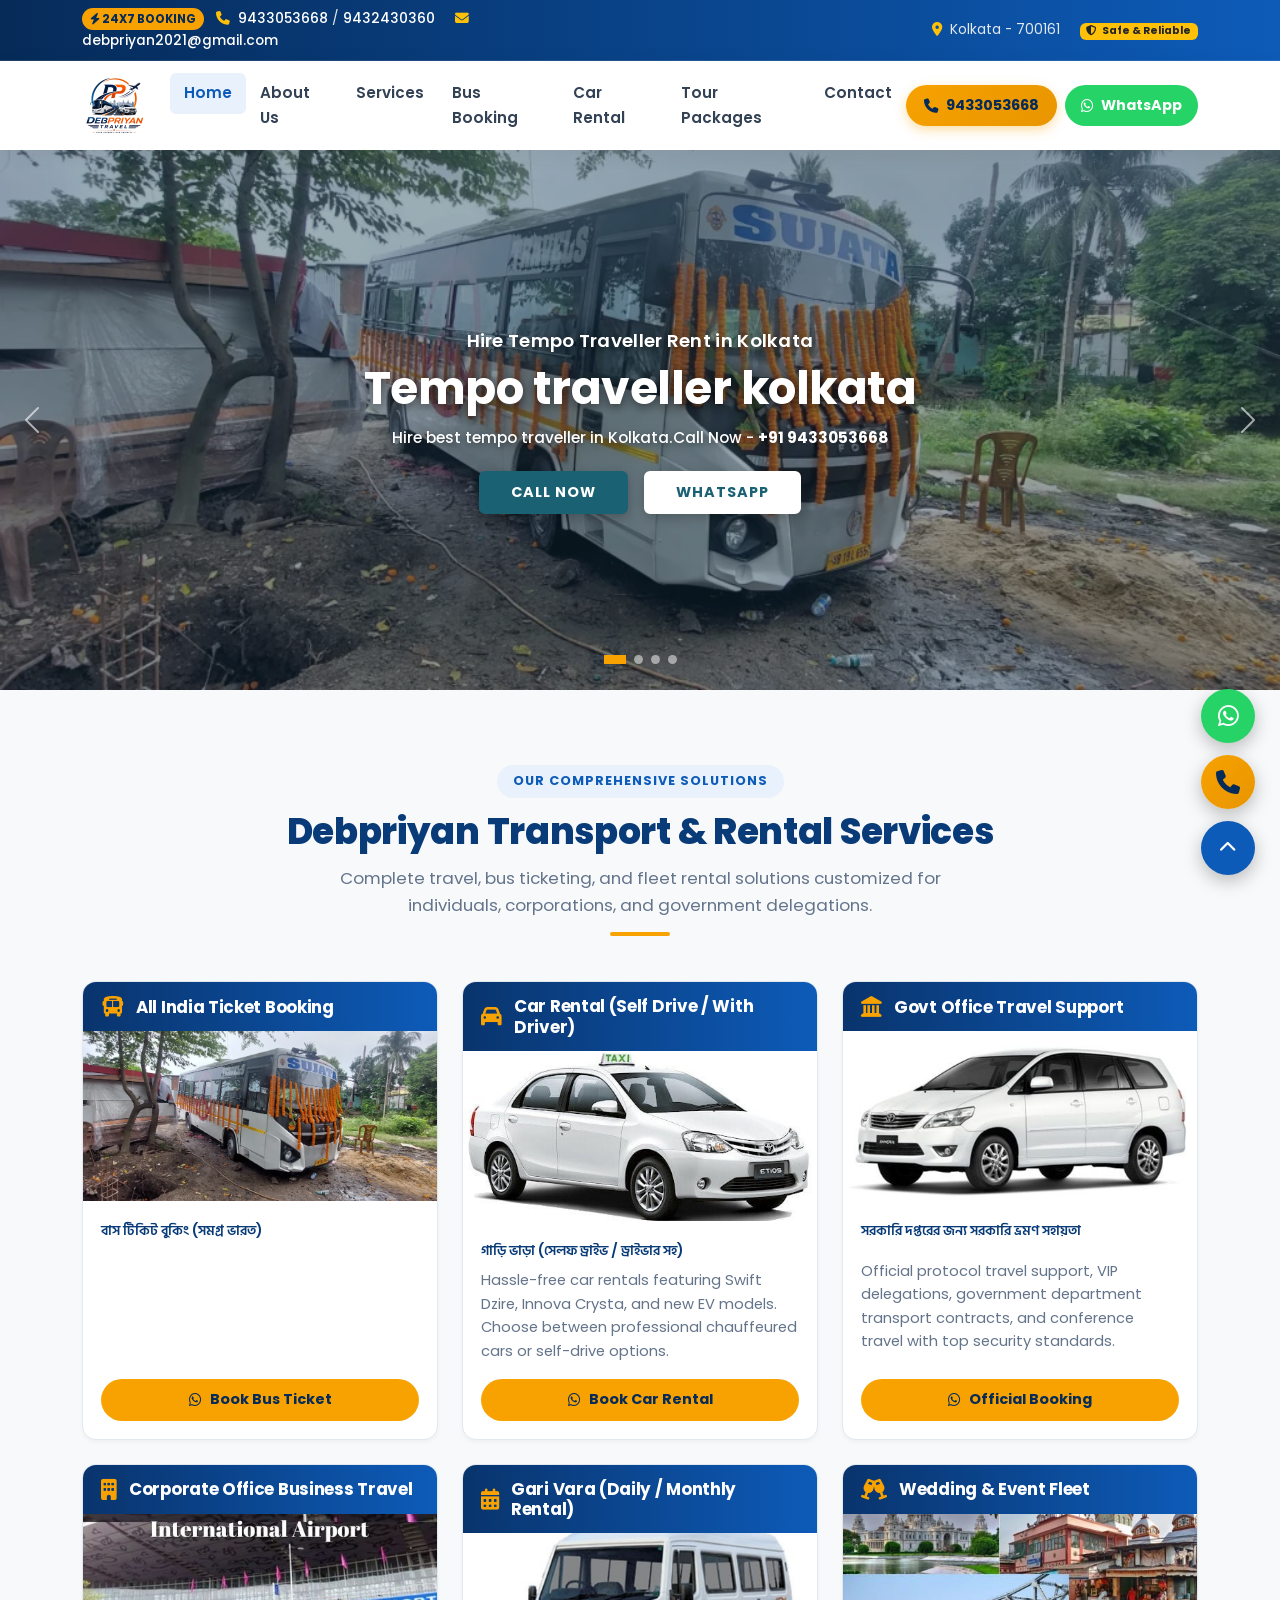
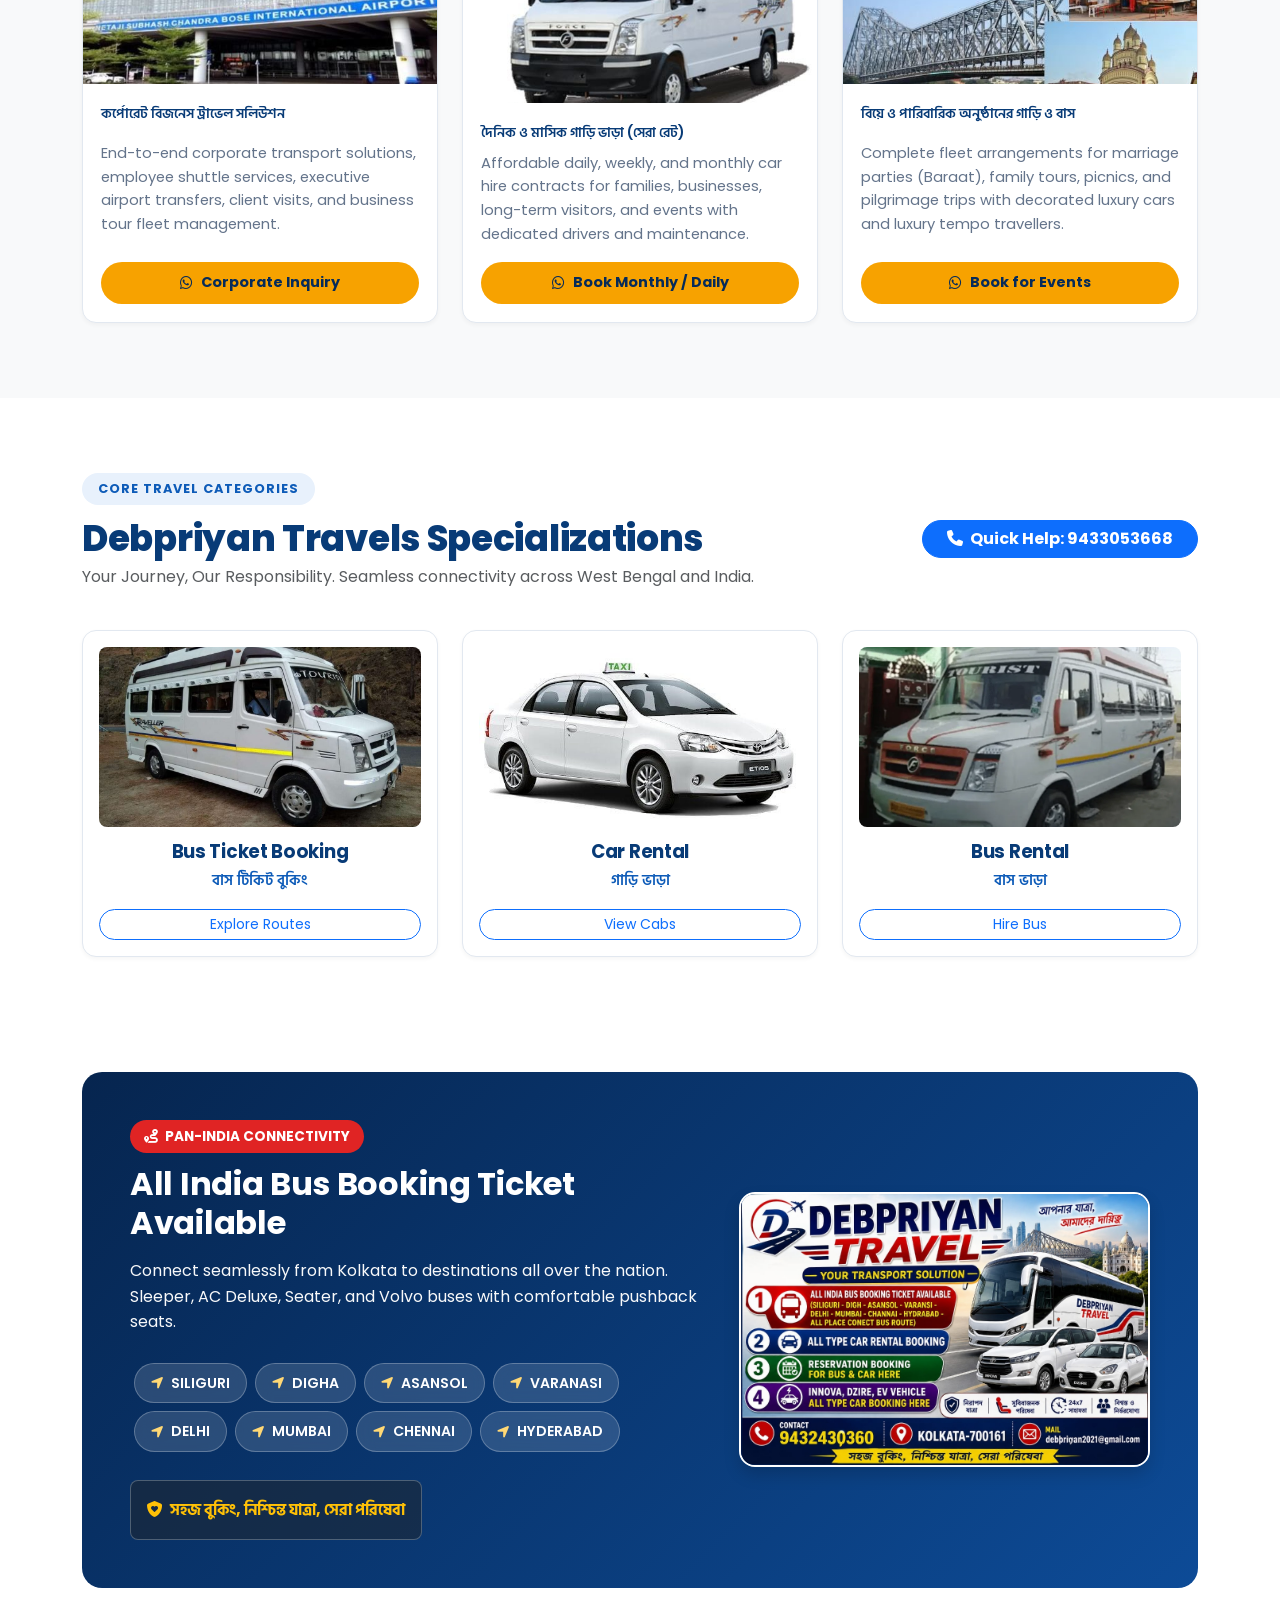
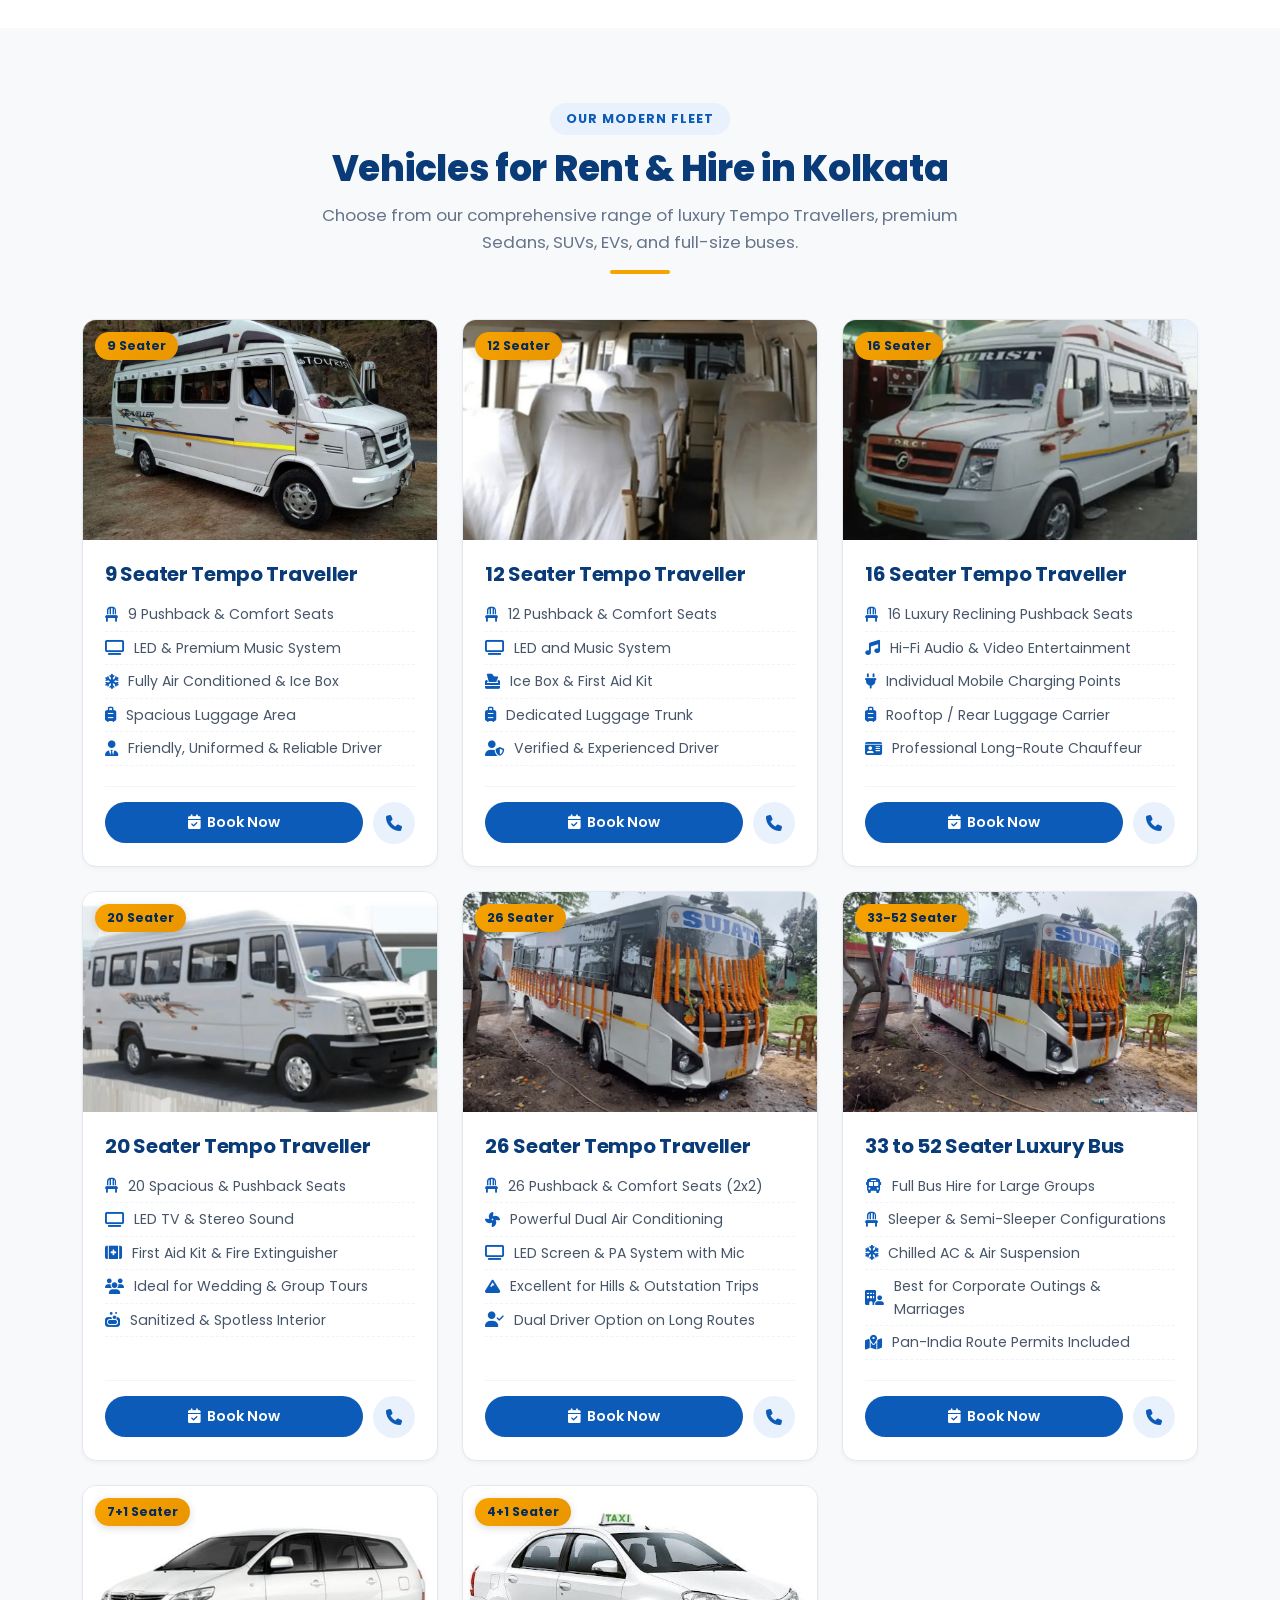
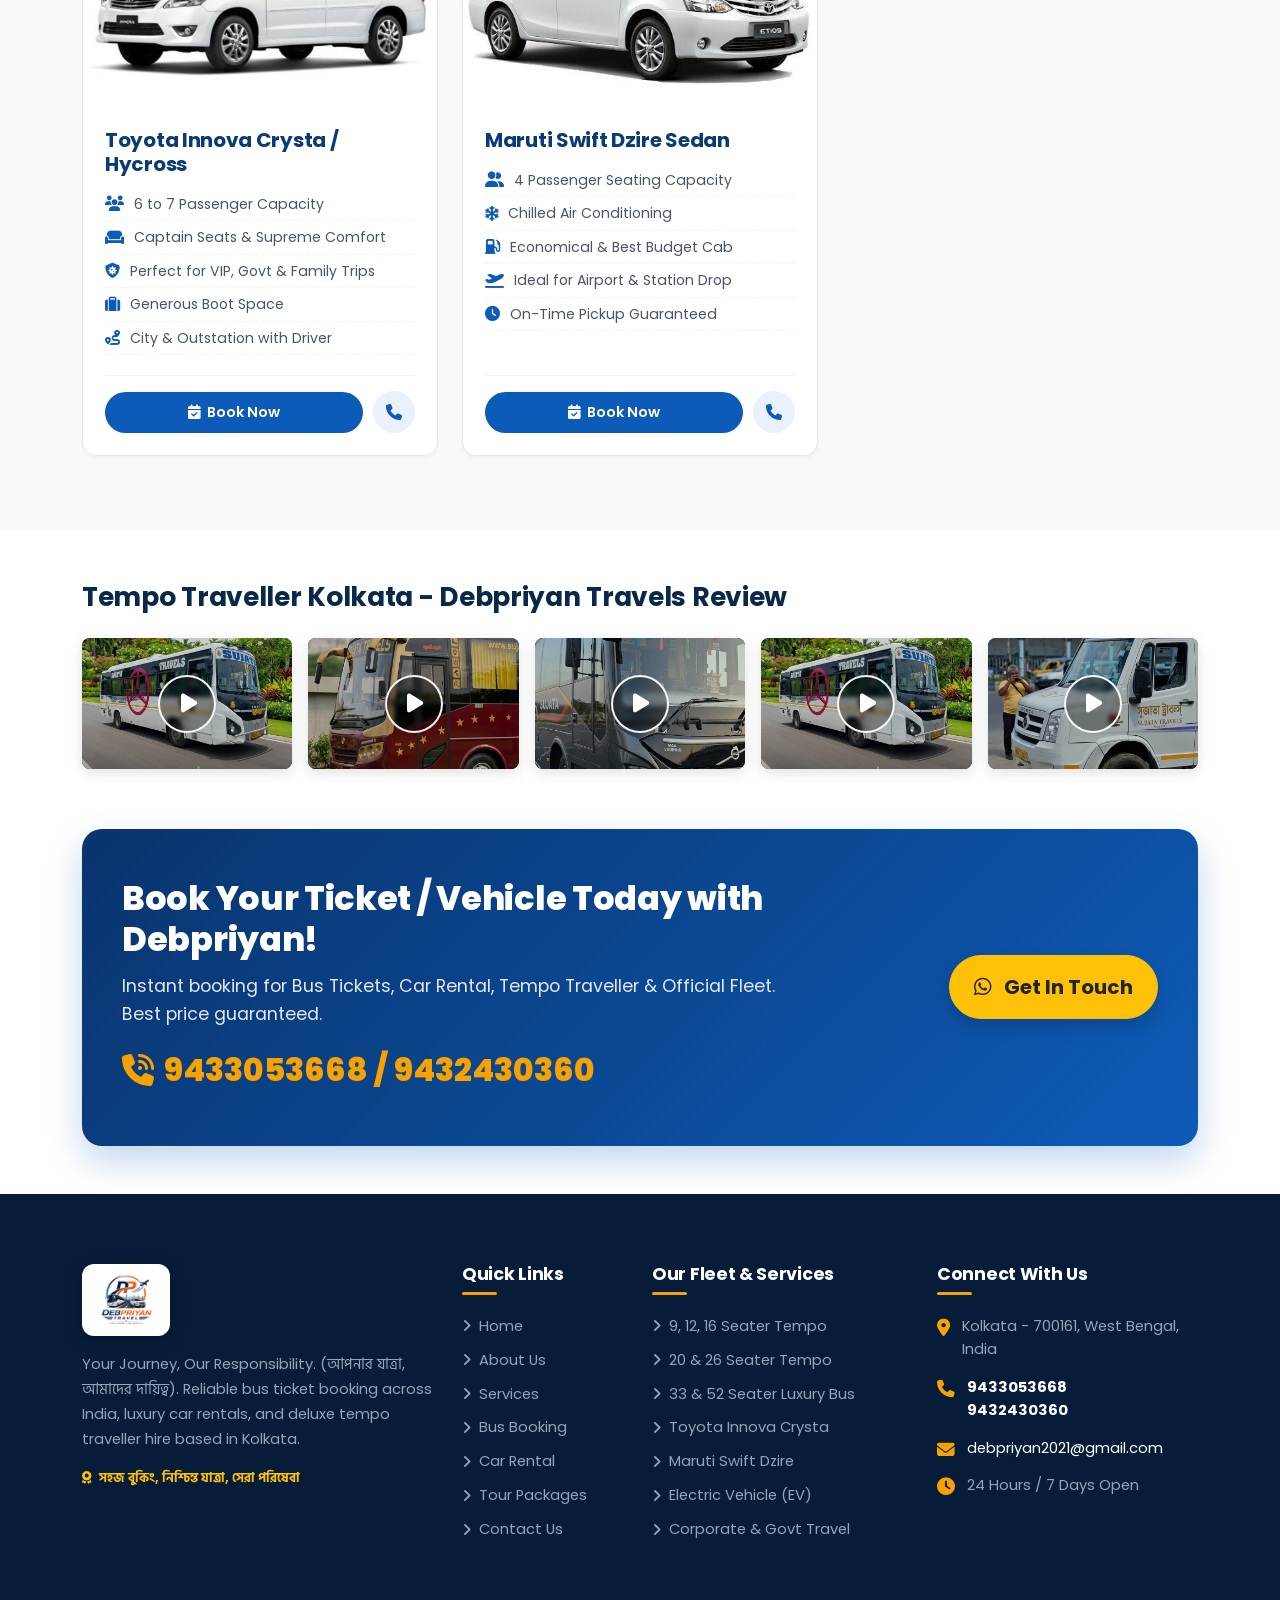
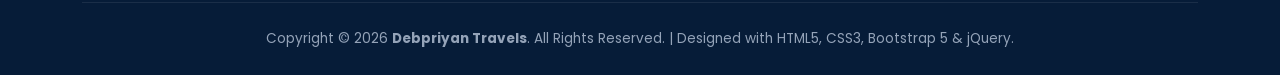
==== index.html @ 6ebe2a45 "Add Tempo Traveller Kolkata - Customer Review video section with play modal" ====
<!DOCTYPE html>
<html lang="en">

<head>
  <meta charset="UTF-8">
  <meta name="viewport" content="width=device-width, initial-scale=1.0">
  <title>Debpriyan Travels | Your Journey, Our Responsibility | Kolkata</title>
  <meta name="description"
    content="Debpriyan Travels & Transport Solution in Kolkata. Bus ticket booking across India, car rental (Innova, Dzire, EV), tempo traveller hire, corporate & govt travel support. Call 9433053668.">

  <!-- Favicon -->
  <link rel="icon" type="image/png" href="assets/images/logo.png">

  <!-- Google Fonts -->
  <link rel="preconnect" href="https://fonts.googleapis.com">
  <link rel="preconnect" href="https://fonts.gstatic.com" crossorigin>
  <link
    href="https://fonts.googleapis.com/css2?family=Hind+Siliguri:wght@400;500;600;700&family=Poppins:wght@300;400;500;600;700;800&display=swap"
    rel="stylesheet">

  <!-- Font Awesome 6 -->
  <link rel="stylesheet" href="https://cdnjs.cloudflare.com/ajax/libs/font-awesome/6.5.1/css/all.min.css">

  <!-- Bootstrap 5.3 CSS -->
  <link href="https://cdn.jsdelivr.net/npm/bootstrap@5.3.3/dist/css/bootstrap.min.css" rel="stylesheet">

  <!-- Custom CSS -->
  <link rel="stylesheet" href="assets/css/style.css">
</head>

<body>

  <!-- ================= TOP CONTACT BAR ================= -->
  <div class="top-bar">
    <div class="container">
      <div class="row align-items-center">
        <div class="col-lg-6 col-md-7 text-center text-md-start">
          <span class="top-badge-pulse"><i class="fa-solid fa-bolt"></i> 24x7 BOOKING</span>
          <span class="me-3"><i class="fa-solid fa-phone me-1 text-warning"></i> <a href="tel:9433053668">9433053668</a>
            / <a href="tel:9432430360">9432430360</a></span>
          <span><i class="fa-solid fa-envelope me-1 text-warning"></i> <a
              href="mailto:debpriyan2021@gmail.com">debpriyan2021@gmail.com</a></span>
        </div>
        <div class="col-lg-6 col-md-5 text-center text-md-end d-none d-md-block">
          <span class="me-3"><i class="fa-solid fa-location-dot me-1 text-warning"></i> Kolkata - 700161</span>
          <span class="badge bg-warning text-dark fw-bold"><i class="fa-solid fa-shield-halved me-1"></i> Safe &
            Reliable</span>
        </div>
      </div>
    </div>
  </div>

  <!-- ================= MAIN NAVBAR ================= -->
  <nav class="navbar navbar-expand-lg main-navbar">
    <div class="container">
      <a class="navbar-brand" href="index.html">
        <img src="assets/images/logo.png" alt="Debpriyan Travels" class="site-logo">
      </a>

      <button class="navbar-toggler" type="button" data-bs-toggle="collapse" data-bs-target="#mainNav"
        aria-controls="mainNav" aria-expanded="false" aria-label="Toggle navigation">
        <span class="navbar-toggler-icon"></span>
      </button>

      <div class="collapse navbar-collapse" id="mainNav">
        <ul class="navbar-nav mx-auto mb-2 mb-lg-0">
          <li class="nav-item"><a class="nav-link active" href="index.html">Home</a></li>
          <li class="nav-item"><a class="nav-link" href="about.html">About Us</a></li>
          <li class="nav-item"><a class="nav-link" href="services.html">Services</a></li>
          <li class="nav-item"><a class="nav-link" href="bus-booking.html">Bus Booking</a></li>
          <li class="nav-item"><a class="nav-link" href="car-rental.html">Car Rental</a></li>
          <li class="nav-item"><a class="nav-link" href="packages.html">Tour Packages</a></li>
          <li class="nav-item"><a class="nav-link" href="contact.html">Contact</a></li>
        </ul>

        <div class="d-flex align-items-center gap-2">
          <a href="tel:9433053668" class="btn-header-call">
            <i class="fa-solid fa-phone"></i> <span>9433053668</span>
          </a>
          <a href="https://wa.me/919433053668?text=Hello%20Debpriyan%20Travels,%20I%20want%20to%20inquire%20about%20booking"
            target="_blank" class="btn-header-wa">
            <i class="fa-brands fa-whatsapp"></i> <span>WhatsApp</span>
          </a>
        </div>
      </div>
    </div>
  </nav>

  <!-- ================= HERO SLIDER SECTION (EXACT SAME AS SUJATA TRAVELS) ================= -->
  <section class="hero-slider-section position-relative">
    <div id="heroCarousel" class="carousel slide carousel-fade" data-bs-ride="carousel" data-bs-interval="4500">
      <!-- Carousel Indicators -->
      <div class="carousel-indicators">
        <button type="button" data-bs-target="#heroCarousel" data-bs-slide-to="0" class="active" aria-current="true"
          aria-label="Slide 1"></button>
        <button type="button" data-bs-target="#heroCarousel" data-bs-slide-to="1" aria-label="Slide 2"></button>
        <button type="button" data-bs-target="#heroCarousel" data-bs-slide-to="2" aria-label="Slide 3"></button>
        <button type="button" data-bs-target="#heroCarousel" data-bs-slide-to="3" aria-label="Slide 4"></button>
      </div>

      <!-- Carousel Slides (Sliding Background Images - Full Bus Visible, No Zoom) -->
      <div class="carousel-inner">
        <div class="carousel-item active">
          <div class="hero-slide-bg" style="background-image: url('assets/images/banners/slide-sujata-tempo.webp');">
          </div>
        </div>
        <div class="carousel-item">
          <div class="hero-slide-bg" style="background-image: url('assets/images/banners/slide-luxury-bus.jpg');"></div>
        </div>
        <div class="carousel-item">
          <div class="hero-slide-bg" style="background-image: url('assets/images/banners/slide-tourist-coach.jpg');">
          </div>
        </div>
        <div class="carousel-item">
          <div class="hero-slide-bg" style="background-image: url('assets/images/banners/slide-travel-fleet.jpg');">
          </div>
        </div>
      </div>

      <!-- Carousel Navigation Controls -->
      <button class="carousel-control-prev" type="button" data-bs-target="#heroCarousel" data-bs-slide="prev">
        <span class="carousel-control-prev-icon" aria-hidden="true"></span>
        <span class="visually-hidden">Previous</span>
      </button>
      <button class="carousel-control-next" type="button" data-bs-target="#heroCarousel" data-bs-slide="next">
        <span class="carousel-control-next-icon" aria-hidden="true"></span>
        <span class="visually-hidden">Next</span>
      </button>
    </div>

    <!-- Centered Fixed Overlay Content (Exact match to User Image) -->
    <div class="hero-content-overlay">
      <div class="container text-center">
        <p class="hero-sujata-sub">Hire Tempo Traveller Rent in Kolkata</p>
        <h1 class="hero-sujata-title">Tempo traveller kolkata</h1>
        <p class="hero-sujata-desc">
          Hire best tempo traveller in Kolkata.Call Now - <a href="tel:9433053668" class="text-white fw-bold">+91
            9433053668</a>
        </p>
        <div class="hero-sujata-buttons d-flex justify-content-center align-items-center gap-3">
          <a href="tel:9433053668" class="btn btn-sujata-call">CALL NOW</a>
          <a href="https://wa.me/919433053668?text=Hello%20Debpriyan%20Travels,%20I%20want%20to%20hire%20Tempo%20Traveller%20in%20Kolkata"
            target="_blank" class="btn btn-sujata-wa">WHATSAPP</a>
        </div>
      </div>
    </div>
  </section>

  <!-- ================= 5 CORE SERVICES (FROM USER'S UPLOADED BANNER 1) ================= -->
  <section class="section-padding bg-light">
    <div class="container">
      <div class="section-title-wrap">
        <span class="section-badge">Our Comprehensive Solutions</span>
        <h2 class="section-title">Debpriyan Transport &amp; Rental Services</h2>
        <p>Complete travel, bus ticketing, and fleet rental solutions customized for individuals, corporations, and
          government delegations.</p>
        <div class="divider-line"></div>
      </div>

      <div class="row g-4">
        <!-- 1. All India Ticket Booking -->
        <div class="col-lg-4 col-md-6">
          <div class="service-feature-card">
            <div class="service-card-header">
              <i class="fa-solid fa-bus"></i>
              <h5>All India Ticket Booking</h5>
            </div>
            <div class="service-card-img-wrap">
              <img src="assets/images/bus-banner.webp" alt="Bus Ticket Booking Across India">
            </div>
            <div class="service-card-body">
              <span class="service-bengali-subtitle mb-3">বাস টিকিট বুকিং (সমগ্র ভারত)</span>
              <a href="https://wa.me/919433053668?text=Hello%20Debpriyan%20Travels,%20I%20want%20to%20book%20an%20All%20India%20Bus%20Ticket.%20Please%20share%20available%20bus%20routes,%20timings,%20and%20fare%20details."
                target="_blank" class="btn btn-card-book">
                <i class="fa-brands fa-whatsapp"></i> Book Bus Ticket
              </a>
            </div>
          </div>
        </div>

        <!-- 2. Car Rental -->
        <div class="col-lg-4 col-md-6">
          <div class="service-feature-card">
            <div class="service-card-header">
              <i class="fa-solid fa-car"></i>
              <h5>Car Rental (Self Drive / With Driver)</h5>
            </div>
            <div class="service-card-img-wrap">
              <img src="assets/images/sedan.jpg" alt="Car Rental Kolkata Dzire Innova">
            </div>
            <div class="service-card-body">
              <span class="service-bengali-subtitle">গাড়ি ভাড়া (সেলফ ড্রাইভ / ড্রাইভার সহ)</span>
              <p class="service-card-desc">
                Hassle-free car rentals featuring Swift Dzire, Innova Crysta, and new EV models. Choose between
                professional chauffeured cars or self-drive options.
              </p>
              <a href="https://wa.me/919433053668?text=Hello%20Debpriyan%20Travels,%20I%20want%20to%20inquire%20about%20Car%20Rental%20(Self%20Drive%20/%20With%20Driver).%20Please%20share%20available%20cars%20(Dzire,%20Innova,%20EV)%20and%20rates."
                target="_blank" class="btn btn-card-book">
                <i class="fa-brands fa-whatsapp"></i> Book Car Rental
              </a>
            </div>
          </div>
        </div>

        <!-- 3. Govt Office Official Travel -->
        <div class="col-lg-4 col-md-6">
          <div class="service-feature-card">
            <div class="service-card-header">
              <i class="fa-solid fa-landmark"></i>
              <h5>Govt Office Travel Support</h5>
            </div>
            <div class="service-card-img-wrap">
              <img src="assets/images/suv.jpg" alt="Official Travel Support Govt Offices">
            </div>
            <div class="service-card-body">
              <span class="service-bengali-subtitle">সরকারি দপ্তরের জন্য সরকারি ভ্রমণ সহায়তা</span>
              <p class="service-card-desc">
                Official protocol travel support, VIP delegations, government department transport contracts, and
                conference travel with top security standards.
              </p>
              <a href="https://wa.me/919433053668?text=Hello%20Debpriyan%20Travels,%20I%20want%20to%20inquire%20about%20Government%20Office%20Travel%20Support%20and%20official%20transport%20contracts."
                target="_blank" class="btn btn-card-book">
                <i class="fa-brands fa-whatsapp"></i> Official Booking
              </a>
            </div>
          </div>
        </div>

        <!-- 4. Corporate Office Business Travel -->
        <div class="col-lg-4 col-md-6">
          <div class="service-feature-card">
            <div class="service-card-header">
              <i class="fa-solid fa-building"></i>
              <h5>Corporate Office Business Travel</h5>
            </div>
            <div class="service-card-img-wrap">
              <img src="assets/images/pkg-airport.jpg" alt="Business Travel Solutions Kolkata">
            </div>
            <div class="service-card-body">
              <span class="service-bengali-subtitle">কর্পোরেট বিজনেস ট্রাভেল সলিউশন</span>
              <p class="service-card-desc">
                End-to-end corporate transport solutions, employee shuttle services, executive airport transfers, client
                visits, and business tour fleet management.
              </p>
              <a href="https://wa.me/919433053668?text=Hello%20Debpriyan%20Travels,%20I%20want%20to%20inquire%20about%20Corporate%20Office%20Business%20Travel%20and%20employee%20transport%20solutions."
                target="_blank" class="btn btn-card-book">
                <i class="fa-brands fa-whatsapp"></i> Corporate Inquiry
              </a>
            </div>
          </div>
        </div>

        <!-- 5. Gari Vara Daily & Monthly -->
        <div class="col-lg-4 col-md-6">
          <div class="service-feature-card">
            <div class="service-card-header">
              <i class="fa-solid fa-calendar-days"></i>
              <h5>Gari Vara (Daily / Monthly Rental)</h5>
            </div>
            <div class="service-card-img-wrap">
              <img src="assets/images/tempo-large.jpg" alt="Daily and Monthly Rental Gari Vara">
            </div>
            <div class="service-card-body">
              <span class="service-bengali-subtitle">দৈনিক ও মাসিক গাড়ি ভাড়া (সেরা রেট)</span>
              <p class="service-card-desc">
                Affordable daily, weekly, and monthly car hire contracts for families, businesses, long-term visitors,
                and events with dedicated drivers and maintenance.
              </p>
              <a href="https://wa.me/919433053668?text=Hello%20Debpriyan%20Travels,%20I%20want%20to%20inquire%20about%20Gari%20Vara%20(Daily%20/%20Monthly%20Rental%20service).%20Please%20share%20rental%20rates%20and%20details."
                target="_blank" class="btn btn-card-book">
                <i class="fa-brands fa-whatsapp"></i> Book Monthly / Daily
              </a>
            </div>
          </div>
        </div>

        <!-- 6. Special Wedding & Event Transit -->
        <div class="col-lg-4 col-md-6">
          <div class="service-feature-card">
            <div class="service-card-header">
              <i class="fa-solid fa-champagne-glasses"></i>
              <h5>Wedding &amp; Event Fleet</h5>
            </div>
            <div class="service-card-img-wrap">
              <img src="assets/images/pkg-citytour.jpg" alt="Wedding & Event Transport Kolkata">
            </div>
            <div class="service-card-body">
              <span class="service-bengali-subtitle">বিয়ে ও পারিবারিক অনুষ্ঠানের গাড়ি ও বাস</span>
              <p class="service-card-desc">
                Complete fleet arrangements for marriage parties (Baraat), family tours, picnics, and pilgrimage trips
                with decorated luxury cars and luxury tempo travellers.
              </p>
              <a href="https://wa.me/919433053668?text=Hello%20Debpriyan%20Travels,%20I%20want%20to%20book%20vehicles%20for%20a%20Wedding%20or%20Family%20Event.%20Please%20share%20luxury%20bus%20and%20car%20packages."
                target="_blank" class="btn btn-card-book">
                <i class="fa-brands fa-whatsapp"></i> Book for Events
              </a>
            </div>
          </div>
        </div>
      </div>
    </div>
  </section>

  <!-- ================= 4 CATEGORY CARDS (FROM USER BANNER 2) ================= -->
  <section class="section-padding">
    <div class="container">
      <div class="row align-items-center mb-4">
        <div class="col-md-8">
          <span class="section-badge">Core Travel Categories</span>
          <h2 class="section-title mb-1">Debpriyan Travels Specializations</h2>
          <p class="text-muted">Your Journey, Our Responsibility. Seamless connectivity across West Bengal and India.
          </p>
        </div>
        <div class="col-md-4 text-md-end">
          <a href="tel:9433053668" class="btn btn-primary fw-bold rounded-pill px-4">
            <i class="fa-solid fa-phone me-1"></i> Quick Help: 9433053668
          </a>
        </div>
      </div>

      <div class="row g-4">
        <div class="col-lg-4 col-md-4 col-sm-6">
          <div class="category-card">
            <img src="assets/images/fleet/tempo-9-seater.jpg" alt="Bus Ticket Booking Kolkata">
            <h4>Bus Ticket Booking</h4>
            <span class="bengali">বাস টিকিট বুকিং</span>
            <div class="mt-3">
              <a href="bus-booking.html" class="btn btn-sm btn-outline-primary rounded-pill w-100">Explore Routes</a>
            </div>
          </div>
        </div>

        <div class="col-lg-4 col-md-4 col-sm-6">
          <div class="category-card">
            <img src="assets/images/sedan.jpg" alt="Car Rental Kolkata">
            <h4>Car Rental</h4>
            <span class="bengali">গাড়ি ভাড়া</span>
            <div class="mt-3">
              <a href="car-rental.html" class="btn btn-sm btn-outline-primary rounded-pill w-100">View Cabs</a>
            </div>
          </div>
        </div>

        <div class="col-lg-4 col-md-4 col-sm-12">
          <div class="category-card">
            <img src="assets/images/fleet/tempo-16-seater.webp" alt="Bus Rental Kolkata">
            <h4>Bus Rental</h4>
            <span class="bengali">বাস ভাড়া</span>
            <div class="mt-3">
              <a href="bus-booking.html" class="btn btn-sm btn-outline-primary rounded-pill w-100">Hire Bus</a>
            </div>
          </div>
        </div>
      </div>
    </div>
  </section>

  <!-- ================= ALL INDIA ROUTE HIGHLIGHT (FROM BANNER 3) ================= -->
  <section class="container">
    <div class="routes-banner-section p-4 p-md-5">
      <div class="row align-items-center">
        <div class="col-lg-7">
          <span class="routes-badge"><i class="fa-solid fa-route me-1"></i> Pan-India Connectivity</span>
          <h2 class="text-white fw-bold mb-3">All India Bus Booking Ticket Available</h2>
          <p class="text-light mb-4">
            Connect seamlessly from Kolkata to destinations all over the nation. Sleeper, AC Deluxe, Seater, and Volvo
            buses with comfortable pushback seats.
          </p>

          <div class="d-flex flex-wrap mb-4">
            <span class="route-pill-tag"><i class="fa-solid fa-location-arrow"></i> SILIGURI</span>
            <span class="route-pill-tag"><i class="fa-solid fa-location-arrow"></i> DIGHA</span>
            <span class="route-pill-tag"><i class="fa-solid fa-location-arrow"></i> ASANSOL</span>
            <span class="route-pill-tag"><i class="fa-solid fa-location-arrow"></i> VARANASI</span>
            <span class="route-pill-tag"><i class="fa-solid fa-location-arrow"></i> DELHI</span>
            <span class="route-pill-tag"><i class="fa-solid fa-location-arrow"></i> MUMBAI</span>
            <span class="route-pill-tag"><i class="fa-solid fa-location-arrow"></i> CHENNAI</span>
            <span class="route-pill-tag"><i class="fa-solid fa-location-arrow"></i> HYDERABAD</span>
          </div>

          <div class="bg-dark bg-opacity-50 p-3 rounded-3 d-inline-block border border-light border-opacity-25">
            <span class="text-warning fw-bold fs-6">
              <i class="fa-solid fa-shield-heart me-1"></i> সহজ বুকিং, নিশ্চিন্ত যাত্রা, সেরা পরিষেবা
            </span>
          </div>
        </div>

        <div class="col-lg-5 text-center mt-4 mt-lg-0">
          <img src="assets/images/banners/banner-routes.jpg" alt="All India Bus Booking Debpriyan Travel"
            class="img-fluid rounded-4 shadow border border-2 border-white">
        </div>
      </div>
    </div>
  </section>

  <!-- ================= FLEET SHOWCASE (SAME ARCHITECTURE AS SUJATA TRAVELS) ================= -->
  <section class="section-padding bg-light">
    <div class="container">
      <div class="section-title-wrap">
        <span class="section-badge">Our Modern Fleet</span>
        <h2 class="section-title">Vehicles for Rent &amp; Hire in Kolkata</h2>
        <p>Choose from our comprehensive range of luxury Tempo Travellers, premium Sedans, SUVs, EVs, and full-size
          buses.</p>
        <div class="divider-line"></div>
      </div>

      <div class="row g-4">
        <!-- 9 Seater Tempo Traveller -->
        <div class="col-lg-4 col-md-6">
          <div class="fleet-card">
            <div class="fleet-img-wrap">
              <span class="fleet-badge">9 Seater</span>
              <img src="assets/images/fleet/tempo-9-seater.jpg" alt="9 Seater Tempo Traveller Kolkata">
            </div>
            <div class="fleet-body">
              <h3>9 Seater Tempo Traveller</h3>
              <ul class="fleet-features-list">
                <li><i class="fa-solid fa-chair"></i> 9 Pushback &amp; Comfort Seats</li>
                <li><i class="fa-solid fa-tv"></i> LED &amp; Premium Music System</li>
                <li><i class="fa-solid fa-snowflake"></i> Fully Air Conditioned &amp; Ice Box</li>
                <li><i class="fa-solid fa-suitcase-rolling"></i> Spacious Luggage Area</li>
                <li><i class="fa-solid fa-user-tie"></i> Friendly, Uniformed &amp; Reliable Driver</li>
              </ul>
              <div class="fleet-footer">
                <button class="btn-fleet-book btn-book-vehicle" data-vehicle="9 Seater Tempo Traveller"
                  data-service="Tempo Traveller" data-bs-toggle="modal" data-bs-target="#quickBookingModal">
                  <i class="fa-solid fa-calendar-check"></i> Book Now
                </button>
                <a href="tel:9433053668" class="btn-fleet-call" title="Call to book"><i
                    class="fa-solid fa-phone"></i></a>
              </div>
            </div>
          </div>
        </div>

        <!-- 12 Seater Tempo Traveller -->
        <div class="col-lg-4 col-md-6">
          <div class="fleet-card">
            <div class="fleet-img-wrap">
              <span class="fleet-badge">12 Seater</span>
              <img src="assets/images/fleet/tempo-12-seater.webp" alt="12 Seater Tempo Traveller Kolkata">
            </div>
            <div class="fleet-body">
              <h3>12 Seater Tempo Traveller</h3>
              <ul class="fleet-features-list">
                <li><i class="fa-solid fa-chair"></i> 12 Pushback &amp; Comfort Seats</li>
                <li><i class="fa-solid fa-tv"></i> LED and Music System</li>
                <li><i class="fa-solid fa-box-tissue"></i> Ice Box &amp; First Aid Kit</li>
                <li><i class="fa-solid fa-suitcase-rolling"></i> Dedicated Luggage Trunk</li>
                <li><i class="fa-solid fa-user-shield"></i> Verified &amp; Experienced Driver</li>
              </ul>
              <div class="fleet-footer">
                <button class="btn-fleet-book btn-book-vehicle" data-vehicle="12 Seater Tempo Traveller"
                  data-service="Tempo Traveller" data-bs-toggle="modal" data-bs-target="#quickBookingModal">
                  <i class="fa-solid fa-calendar-check"></i> Book Now
                </button>
                <a href="tel:9433053668" class="btn-fleet-call" title="Call to book"><i
                    class="fa-solid fa-phone"></i></a>
              </div>
            </div>
          </div>
        </div>

        <!-- 16 Seater Tempo Traveller -->
        <div class="col-lg-4 col-md-6">
          <div class="fleet-card">
            <div class="fleet-img-wrap">
              <span class="fleet-badge">16 Seater</span>
              <img src="assets/images/fleet/tempo-16-seater.webp" alt="16 Seater Tempo Traveller Kolkata">
            </div>
            <div class="fleet-body">
              <h3>16 Seater Tempo Traveller</h3>
              <ul class="fleet-features-list">
                <li><i class="fa-solid fa-chair"></i> 16 Luxury Reclining Pushback Seats</li>
                <li><i class="fa-solid fa-music"></i> Hi-Fi Audio &amp; Video Entertainment</li>
                <li><i class="fa-solid fa-plug"></i> Individual Mobile Charging Points</li>
                <li><i class="fa-solid fa-suitcase-rolling"></i> Rooftop / Rear Luggage Carrier</li>
                <li><i class="fa-solid fa-id-card"></i> Professional Long-Route Chauffeur</li>
              </ul>
              <div class="fleet-footer">
                <button class="btn-fleet-book btn-book-vehicle" data-vehicle="16 Seater Tempo Traveller"
                  data-service="Tempo Traveller" data-bs-toggle="modal" data-bs-target="#quickBookingModal">
                  <i class="fa-solid fa-calendar-check"></i> Book Now
                </button>
                <a href="tel:9433053668" class="btn-fleet-call" title="Call to book"><i
                    class="fa-solid fa-phone"></i></a>
              </div>
            </div>
          </div>
        </div>

        <!-- 20 Seater Tempo Traveller -->
        <div class="col-lg-4 col-md-6">
          <div class="fleet-card">
            <div class="fleet-img-wrap">
              <span class="fleet-badge">20 Seater</span>
              <img src="assets/images/fleet/tempo-20-seater.webp" alt="20 Seater Tempo Traveller Kolkata">
            </div>
            <div class="fleet-body">
              <h3>20 Seater Tempo Traveller</h3>
              <ul class="fleet-features-list">
                <li><i class="fa-solid fa-chair"></i> 20 Spacious &amp; Pushback Seats</li>
                <li><i class="fa-solid fa-tv"></i> LED TV &amp; Stereo Sound</li>
                <li><i class="fa-solid fa-kit-medical"></i> First Aid Kit &amp; Fire Extinguisher</li>
                <li><i class="fa-solid fa-users"></i> Ideal for Wedding &amp; Group Tours</li>
                <li><i class="fa-solid fa-soap"></i> Sanitized &amp; Spotless Interior</li>
              </ul>
              <div class="fleet-footer">
                <button class="btn-fleet-book btn-book-vehicle" data-vehicle="20 Seater Tempo Traveller"
                  data-service="Tempo Traveller" data-bs-toggle="modal" data-bs-target="#quickBookingModal">
                  <i class="fa-solid fa-calendar-check"></i> Book Now
                </button>
                <a href="tel:9433053668" class="btn-fleet-call" title="Call to book"><i
                    class="fa-solid fa-phone"></i></a>
              </div>
            </div>
          </div>
        </div>

        <!-- 26 Seater Tempo Traveller -->
        <div class="col-lg-4 col-md-6">
          <div class="fleet-card">
            <div class="fleet-img-wrap">
              <span class="fleet-badge">26 Seater</span>
              <img src="assets/images/fleet/tempo-26-seater.webp" alt="26 Seater Tempo Traveller Kolkata">
            </div>
            <div class="fleet-body">
              <h3>26 Seater Tempo Traveller</h3>
              <ul class="fleet-features-list">
                <li><i class="fa-solid fa-chair"></i> 26 Pushback &amp; Comfort Seats (2x2)</li>
                <li><i class="fa-solid fa-fan"></i> Powerful Dual Air Conditioning</li>
                <li><i class="fa-solid fa-tv"></i> LED Screen &amp; PA System with Mic</li>
                <li><i class="fa-solid fa-mountain"></i> Excellent for Hills &amp; Outstation Trips</li>
                <li><i class="fa-solid fa-user-check"></i> Dual Driver Option on Long Routes</li>
              </ul>
              <div class="fleet-footer">
                <button class="btn-fleet-book btn-book-vehicle" data-vehicle="26 Seater Tempo Traveller"
                  data-service="Tempo Traveller" data-bs-toggle="modal" data-bs-target="#quickBookingModal">
                  <i class="fa-solid fa-calendar-check"></i> Book Now
                </button>
                <a href="tel:9433053668" class="btn-fleet-call" title="Call to book"><i
                    class="fa-solid fa-phone"></i></a>
              </div>
            </div>
          </div>
        </div>

        <!-- 33 - 52 Seater Luxury AC Bus -->
        <div class="col-lg-4 col-md-6">
          <div class="fleet-card">
            <div class="fleet-img-wrap">
              <span class="fleet-badge">33-52 Seater</span>
              <img src="assets/images/fleet/bus-luxury.jpg" onerror="this.src='assets/images/bus-banner.webp'"
                alt="Luxury Bus Hire in Kolkata">
            </div>
            <div class="fleet-body">
              <h3>33 to 52 Seater Luxury Bus</h3>
              <ul class="fleet-features-list">
                <li><i class="fa-solid fa-bus"></i> Full Bus Hire for Large Groups</li>
                <li><i class="fa-solid fa-chair"></i> Sleeper &amp; Semi-Sleeper Configurations</li>
                <li><i class="fa-solid fa-snowflake"></i> Chilled AC &amp; Air Suspension</li>
                <li><i class="fa-solid fa-building-user"></i> Best for Corporate Outings &amp; Marriages</li>
                <li><i class="fa-solid fa-map-location-dot"></i> Pan-India Route Permits Included</li>
              </ul>
              <div class="fleet-footer">
                <button class="btn-fleet-book btn-book-vehicle" data-vehicle="33/52 Seater Luxury Bus"
                  data-service="Bus Rental" data-bs-toggle="modal" data-bs-target="#quickBookingModal">
                  <i class="fa-solid fa-calendar-check"></i> Book Now
                </button>
                <a href="tel:9433053668" class="btn-fleet-call" title="Call to book"><i
                    class="fa-solid fa-phone"></i></a>
              </div>
            </div>
          </div>
        </div>

        <!-- Toyota Innova Crysta -->
        <div class="col-lg-4 col-md-6">
          <div class="fleet-card">
            <div class="fleet-img-wrap">
              <span class="fleet-badge">7+1 Seater</span>
              <img src="assets/images/suv.jpg" alt="Toyota Innova Crysta Kolkata Car Rental">
            </div>
            <div class="fleet-body">
              <h3>Toyota Innova Crysta / Hycross</h3>
              <ul class="fleet-features-list">
                <li><i class="fa-solid fa-users"></i> 6 to 7 Passenger Capacity</li>
                <li><i class="fa-solid fa-couch"></i> Captain Seats &amp; Supreme Comfort</li>
                <li><i class="fa-solid fa-shield-virus"></i> Perfect for VIP, Govt &amp; Family Trips</li>
                <li><i class="fa-solid fa-suitcase"></i> Generous Boot Space</li>
                <li><i class="fa-solid fa-route"></i> City &amp; Outstation with Driver</li>
              </ul>
              <div class="fleet-footer">
                <button class="btn-fleet-book btn-book-vehicle" data-vehicle="Toyota Innova Crysta"
                  data-service="Car Rental" data-bs-toggle="modal" data-bs-target="#quickBookingModal">
                  <i class="fa-solid fa-calendar-check"></i> Book Now
                </button>
                <a href="tel:9433053668" class="btn-fleet-call" title="Call to book"><i
                    class="fa-solid fa-phone"></i></a>
              </div>
            </div>
          </div>
        </div>

        <!-- Maruti Swift Dzire -->
        <div class="col-lg-4 col-md-6">
          <div class="fleet-card">
            <div class="fleet-img-wrap">
              <span class="fleet-badge">4+1 Seater</span>
              <img src="assets/images/sedan.jpg" alt="Swift Dzire Car Rental Kolkata">
            </div>
            <div class="fleet-body">
              <h3>Maruti Swift Dzire Sedan</h3>
              <ul class="fleet-features-list">
                <li><i class="fa-solid fa-user-group"></i> 4 Passenger Seating Capacity</li>
                <li><i class="fa-solid fa-snowflake"></i> Chilled Air Conditioning</li>
                <li><i class="fa-solid fa-gas-pump"></i> Economical &amp; Best Budget Cab</li>
                <li><i class="fa-solid fa-plane-departure"></i> Ideal for Airport &amp; Station Drop</li>
                <li><i class="fa-solid fa-clock"></i> On-Time Pickup Guaranteed</li>
              </ul>
              <div class="fleet-footer">
                <button class="btn-fleet-book btn-book-vehicle" data-vehicle="Swift Dzire Sedan"
                  data-service="Car Rental" data-bs-toggle="modal" data-bs-target="#quickBookingModal">
                  <i class="fa-solid fa-calendar-check"></i> Book Now
                </button>
                <a href="tel:9433053668" class="btn-fleet-call" title="Call to book"><i
                    class="fa-solid fa-phone"></i></a>
              </div>
            </div>
          </div>
        </div>
      </div>
    </div>
  </section>

  <!-- ================= TEMPO TRAVELLER KOLKATA - VIDEO REVIEWS (EXACT AS SUJATA) ================= -->
  <section class="video-reviews-section">
    <div class="container">
      <h2 class="video-section-title">Tempo Traveller Kolkata - Debpriyan Travels Review</h2>
      <div class="row row-cols-2 row-cols-sm-3 row-cols-md-5 g-3">
        <!-- Video 1 -->
        <div class="col">
          <div class="video-thumb-card" data-video-url="https://www.youtube.com/embed/ae9BJzASXNI?autoplay=1"
            title="Play Video Review 1">
            <img src="assets/images/videos/video-thumb-1.webp" alt="Tempo Traveller Kolkata Video 1">
            <div class="video-thumb-overlay">
              <div class="video-play-btn"><i class="fa-solid fa-play"></i></div>
            </div>
          </div>
        </div>
        <!-- Video 2 -->
        <div class="col">
          <div class="video-thumb-card" data-video-url="https://www.youtube.com/embed/7yuJ33wLjzM?autoplay=1"
            title="Play Video Review 2">
            <img src="assets/images/videos/video-thumb-2.webp" alt="Tempo Traveller Kolkata Video 2">
            <div class="video-thumb-overlay">
              <div class="video-play-btn"><i class="fa-solid fa-play"></i></div>
            </div>
          </div>
        </div>
        <!-- Video 3 -->
        <div class="col">
          <div class="video-thumb-card" data-video-url="https://www.youtube.com/embed/LCvxVKEv7O0?autoplay=1"
            title="Play Video Review 3">
            <img src="assets/images/videos/video-thumb-3.webp" alt="Tempo Traveller Kolkata Video 3">
            <div class="video-thumb-overlay">
              <div class="video-play-btn"><i class="fa-solid fa-play"></i></div>
            </div>
          </div>
        </div>
        <!-- Video 4 -->
        <div class="col">
          <div class="video-thumb-card" data-video-url="https://www.youtube.com/embed/AfLAY3lyPmM?autoplay=1"
            title="Play Video Review 4">
            <img src="assets/images/videos/video-thumb-4.webp" alt="Tempo Traveller Kolkata Video 4">
            <div class="video-thumb-overlay">
              <div class="video-play-btn"><i class="fa-solid fa-play"></i></div>
            </div>
          </div>
        </div>
        <!-- Video 5 -->
        <div class="col">
          <div class="video-thumb-card" data-video-url="https://www.youtube.com/embed/oidGqW5EFn4?autoplay=1"
            title="Play Video Review 5">
            <img src="assets/images/videos/video-thumb-5.webp" alt="Tempo Traveller Kolkata Video 5">
            <div class="video-thumb-overlay">
              <div class="video-play-btn"><i class="fa-solid fa-play"></i></div>
            </div>
          </div>
        </div>
      </div>
    </div>
  </section>

  <!-- ================= BIG CTA CALL TO ACTION (FROM USER BANNER 1 & 3) ================= -->
  <section class="container mb-5">
    <div class="cta-banner">
      <div class="row align-items-center">
        <div class="col-lg-8">
          <h2>Book Your Ticket / Vehicle Today with Debpriyan!</h2>
          <p>Instant booking for Bus Tickets, Car Rental, Tempo Traveller &amp; Official Fleet. Best price guaranteed.
          </p>
          <div class="mt-3">
            <a href="tel:9433053668" class="cta-contact-num">
              <i class="fa-solid fa-phone-volume"></i> 9433053668 / 9432430360
            </a>
          </div>
        </div>
        <div class="col-lg-4 text-lg-end mt-4 mt-lg-0">
          <a href="https://wa.me/919433053668?text=I%20want%20to%20book%20a%20ticket%20or%20vehicle%20today"
            target="_blank" class="btn btn-warning btn-lg fw-bold px-4 py-3 rounded-pill text-dark shadow">
            <i class="fa-brands fa-whatsapp me-2"></i> Get In Touch
          </a>
        </div>
      </div>
    </div>
  </section>

  <!-- ================= FOOTER ================= -->
  <footer class="main-footer">
    <div class="container">
      <div class="row g-4">
        <!-- Col 1: Brand -->
        <div class="col-lg-4 col-md-6">
          <div class="footer-brand">
            <a href="index.html">
              <img src="assets/images/logo.png" alt="Debpriyan Travels" class="footer-logo-img">
            </a>
            <p>
              Your Journey, Our Responsibility. (আপনার যাত্রা, আমাদের দায়িত্ব). Reliable bus ticket booking across
              India, luxury car rentals, and deluxe tempo traveller hire based in Kolkata.
            </p>
            <div class="text-warning fw-bold small mt-3">
              <i class="fa-solid fa-award me-1"></i> সহজ বুকিং, নিশ্চিন্ত যাত্রা, সেরা পরিষেবা
            </div>
          </div>
        </div>

        <!-- Col 2: Quick Links -->
        <div class="col-lg-2 col-md-6">
          <h5 class="footer-heading">Quick Links</h5>
          <ul class="footer-links">
            <li><a href="index.html"><i class="fa-solid fa-angle-right"></i> Home</a></li>
            <li><a href="about.html"><i class="fa-solid fa-angle-right"></i> About Us</a></li>
            <li><a href="services.html"><i class="fa-solid fa-angle-right"></i> Services</a></li>
            <li><a href="bus-booking.html"><i class="fa-solid fa-angle-right"></i> Bus Booking</a></li>
            <li><a href="car-rental.html"><i class="fa-solid fa-angle-right"></i> Car Rental</a></li>
            <li><a href="packages.html"><i class="fa-solid fa-angle-right"></i> Tour Packages</a></li>
            <li><a href="contact.html"><i class="fa-solid fa-angle-right"></i> Contact Us</a></li>
          </ul>
        </div>

        <!-- Col 3: Fleet & Services -->
        <div class="col-lg-3 col-md-6">
          <h5 class="footer-heading">Our Fleet &amp; Services</h5>
          <ul class="footer-links">
            <li><a href="bus-booking.html"><i class="fa-solid fa-angle-right"></i> 9, 12, 16 Seater Tempo</a></li>
            <li><a href="bus-booking.html"><i class="fa-solid fa-angle-right"></i> 20 &amp; 26 Seater Tempo</a></li>
            <li><a href="bus-booking.html"><i class="fa-solid fa-angle-right"></i> 33 &amp; 52 Seater Luxury Bus</a>
            </li>
            <li><a href="car-rental.html"><i class="fa-solid fa-angle-right"></i> Toyota Innova Crysta</a></li>
            <li><a href="car-rental.html"><i class="fa-solid fa-angle-right"></i> Maruti Swift Dzire</a></li>
            <li><a href="car-rental.html"><i class="fa-solid fa-angle-right"></i> Electric Vehicle (EV)</a></li>
            <li><a href="services.html"><i class="fa-solid fa-angle-right"></i> Corporate &amp; Govt Travel</a></li>
          </ul>
        </div>

        <!-- Col 4: Contact Info -->
        <div class="col-lg-3 col-md-6">
          <h5 class="footer-heading">Connect With Us</h5>
          <div class="footer-contact-item">
            <i class="fa-solid fa-location-dot"></i>
            <span>Kolkata - 700161, West Bengal, India</span>
          </div>
          <div class="footer-contact-item">
            <i class="fa-solid fa-phone"></i>
            <div>
              <a href="tel:9433053668" class="text-white fw-bold">9433053668</a><br>
              <a href="tel:9432430360" class="text-white fw-bold">9432430360</a>
            </div>
          </div>
          <div class="footer-contact-item">
            <i class="fa-solid fa-envelope"></i>
            <span><a href="mailto:debpriyan2021@gmail.com" class="text-white">debpriyan2021@gmail.com</a></span>
          </div>
          <div class="footer-contact-item">
            <i class="fa-solid fa-clock"></i>
            <span>24 Hours / 7 Days Open</span>
          </div>
        </div>
      </div>

      <div class="footer-bottom text-center">
        <p class="mb-0">
          Copyright &copy; 2026 <strong>Debpriyan Travels</strong>. All Rights Reserved. | Designed with HTML5, CSS3,
          Bootstrap 5 &amp; jQuery.
        </p>
      </div>
    </div>
  </footer>

  <!-- ================= FLOATING ACTION BUTTONS (CALL & WHATSAPP) ================= -->
  <div class="floating-actions">
    <a href="https://wa.me/919433053668?text=Hello%20Debpriyan%20Travels,%20I%20would%20like%20to%20book%20a%20ticket%20or%20vehicle"
      target="_blank" class="floating-btn wa" title="WhatsApp Chat">
      <i class="fa-brands fa-whatsapp"></i>
      <span class="tooltip-text">Chat on WhatsApp</span>
    </a>
    <a href="tel:9433053668" class="floating-btn call" title="Call Us Now">
      <i class="fa-solid fa-phone"></i>
      <span class="tooltip-text">Call 9433053668</span>
    </a>
    <a href="#" id="backToTop" class="floating-btn top" title="Back to top">
      <i class="fa-solid fa-chevron-up"></i>
    </a>
  </div>

  <!-- ================= QUICK BOOKING POPUP MODAL ================= -->
  <div class="modal fade" id="quickBookingModal" tabindex="-1" aria-labelledby="bookingModalTitle" aria-hidden="true">
    <div class="modal-dialog modal-dialog-centered">
      <div class="modal-content">
        <div class="modal-header">
          <h5 class="modal-title fw-bold" id="bookingModalTitle">Book Your Travel</h5>
          <button type="button" class="btn-close" data-bs-dismiss="modal" aria-label="Close"></button>
        </div>
        <div class="modal-body">
          <form id="modalBookingForm">
            <input type="hidden" id="modalVehicleName" value="">
            <input type="hidden" id="modalServiceType" value="General Travel">

            <div class="mb-3">
              <label class="form-label fw-semibold">Pickup Location</label>
              <input type="text" class="form-control" id="modalPickup" placeholder="e.g. Kolkata Airport / Howrah"
                required>
            </div>

            <div class="mb-3">
              <label class="form-label fw-semibold">Drop / Destination</label>
              <input type="text" class="form-control" id="modalDrop" placeholder="e.g. Siliguri / Digha / City"
                required>
            </div>

            <div class="row g-2 mb-3">
              <div class="col-6">
                <label class="form-label fw-semibold">Travel Date</label>
                <input type="date" class="form-control" id="modalDate" required>
              </div>
              <div class="col-6">
                <label class="form-label fw-semibold">Your Name</label>
                <input type="text" class="form-control" id="modalName" placeholder="Full Name" required>
              </div>
            </div>

            <div class="mb-3">
              <label class="form-label fw-semibold">Mobile Number</label>
              <input type="tel" class="form-control" id="modalPhone" placeholder="10-digit number" required>
            </div>

            <div class="mb-3">
              <label class="form-label fw-semibold">Special Instructions (Optional)</label>
              <textarea class="form-control" id="modalNotes" rows="2"
                placeholder="e.g. AC requirement, number of luggage, etc."></textarea>
            </div>

            <button type="submit" class="btn btn-warning w-100 fw-bold py-2 text-dark">
              <i class="fa-brands fa-whatsapp me-2"></i> Submit &amp; Connect on WhatsApp
            </button>
            <div class="text-center mt-2">
              <small class="text-muted"><i class="fa-solid fa-lock"></i> 100% Free Inquiry &amp; Instant Quote</small>
            </div>
          </form>
        </div>
      </div>
    </div>
  </div>

  <!-- Video Player Modal -->
  <div class="modal fade" id="videoModal" tabindex="-1" aria-labelledby="videoModalLabel" aria-hidden="true">
    <div class="modal-dialog modal-dialog-centered modal-lg">
      <div class="modal-content bg-dark border-0 rounded-4 overflow-hidden shadow-lg">
        <div class="modal-header border-0 pb-0 pt-3 px-3">
          <h5 class="modal-title text-white fs-6" id="videoModalLabel">Debpriyan Travels Video Tour &amp; Review</h5>
          <button type="button" class="btn-close btn-close-white" data-bs-dismiss="modal" aria-label="Close"></button>
        </div>
        <div class="modal-body p-2 p-md-3">
          <div class="ratio ratio-16x9 rounded-3 overflow-hidden">
            <iframe id="videoIframe" src="" title="Debpriyan Travels Video Tour"
              allow="accelerometer; autoplay; clipboard-write; encrypted-media; gyroscope; picture-in-picture"
              allowfullscreen></iframe>
          </div>
        </div>
      </div>
    </div>
  </div>

  <!-- jQuery & Bootstrap 5.3 JS -->
  <script src="https://code.jquery.com/jquery-3.7.1.min.js"></script>
  <script src="https://cdn.jsdelivr.net/npm/bootstrap@5.3.3/dist/js/bootstrap.bundle.min.js"></script>
  <!-- Custom JS -->
  <script src="assets/js/main.js"></script>
</body>

</html>
---- assets/css/style.css ----
/* ===================================================================
   DEBPRIYAN TRAVELS - PRIMARY STYLESHEET
   Theme: White & Royal Blue (#0b4da2 / #082b60) with Gold & Coral Accents
   Designed for: Debpriyan Transport Solution & Autoparts Solution
=================================================================== */

:root {
  --primary-color: #0d5bb8;
  --primary-dark: #083b77;
  --primary-light: #e8f1fc;
  --secondary-color: #f7a200;
  --secondary-hover: #df9000;
  --accent-red: #e02424;
  --accent-green: #10b981;
  --dark-text: #1e293b;
  --muted-text: #64748b;
  --light-bg: #f8fafc;
  --white: #ffffff;
  --card-border: #e2e8f0;
  --shadow-sm: 0 2px 4px rgba(0, 0, 0, 0.04);
  --shadow-md: 0 6px 18px rgba(13, 91, 184, 0.08);
  --shadow-lg: 0 12px 30px rgba(13, 91, 184, 0.14);
  --transition: all 0.3s cubic-bezier(0.25, 0.8, 0.25, 1);
  --radius-sm: 8px;
  --radius-md: 14px;
  --radius-lg: 20px;
}

body {
  font-family: 'Poppins', 'Hind Siliguri', -apple-system, BlinkMacSystemFont, "Segoe UI", Roboto, sans-serif;
  color: var(--dark-text);
  background-color: var(--white);
  line-height: 1.6;
  overflow-x: hidden;
}

h1,
h2,
h3,
h4,
h5,
h6 {
  font-weight: 700;
  color: var(--primary-dark);
  letter-spacing: -0.3px;
}

a {
  text-decoration: none;
  transition: var(--transition);
}

/* ================= TOP NOTIFICATION / CONTACT BAR ================= */
.top-bar {
  background: linear-gradient(90deg, #062b59 0%, #0d5bb8 100%);
  color: #e2e8f0;
  font-size: 0.86rem;
  padding: 8px 0;
  border-bottom: 1px solid rgba(255, 255, 255, 0.1);
}

.top-bar a {
  color: #ffffff;
  font-weight: 500;
}

.top-bar a:hover {
  color: var(--secondary-color);
}

.top-badge-pulse {
  background: var(--secondary-color);
  color: #062b59;
  font-weight: 700;
  font-size: 0.72rem;
  padding: 2px 8px;
  border-radius: 20px;
  text-transform: uppercase;
  margin-right: 8px;
  display: inline-block;
  animation: pulse 2s infinite;
}

@keyframes pulse {
  0% {
    transform: scale(1);
  }

  50% {
    transform: scale(1.05);
  }

  100% {
    transform: scale(1);
  }
}

/* ================= MAIN NAVBAR ================= */
.main-navbar {
  background: var(--white);
  box-shadow: 0 4px 20px rgba(0, 0, 0, 0.06);
  padding: 12px 0;
  position: sticky;
  top: 0;
  z-index: 1020;
  transition: var(--transition);
}

.main-navbar.scrolled {
  padding: 8px 0;
  box-shadow: 0 8px 25px rgba(0, 0, 0, 0.1);
}

.site-logo {
  height: 64px;
  max-height: 68px;
  width: auto;
  object-fit: contain;
  display: block;
  transition: transform 0.3s ease;
}

.site-logo:hover {
  transform: scale(1.03);
}

.footer-logo-img {
  height: 72px;
  max-width: 100%;
  object-fit: contain;
  margin-bottom: 16px;
  background: #ffffff;
  padding: 8px 16px;
  border-radius: 12px;
  box-shadow: 0 4px 15px rgba(0, 0, 0, 0.2);
  display: inline-block;
}

.navbar-brand {
  padding: 0;
  margin-right: 1.5rem;
}

.nav-link {
  font-size: 0.95rem;
  font-weight: 600;
  color: #334155 !important;
  padding: 8px 14px !important;
  border-radius: 6px;
  transition: var(--transition);
}

.nav-link:hover,
.nav-link.active {
  color: var(--primary-color) !important;
  background-color: var(--primary-light);
}

.btn-header-call {
  background: linear-gradient(135deg, var(--secondary-color) 0%, #e89500 100%);
  color: #062b59;
  font-weight: 700;
  border: none;
  padding: 9px 18px;
  border-radius: 30px;
  font-size: 0.9rem;
  box-shadow: 0 4px 12px rgba(247, 162, 0, 0.35);
  display: inline-flex;
  align-items: center;
  gap: 8px;
  transition: var(--transition);
}

.btn-header-call:hover {
  background: linear-gradient(135deg, #e89500 0%, #c47c00 100%);
  color: #fff;
  transform: translateY(-2px);
  box-shadow: 0 6px 16px rgba(247, 162, 0, 0.45);
}

.btn-header-wa {
  background: #25d366;
  color: #fff;
  font-weight: 700;
  border: none;
  padding: 9px 16px;
  border-radius: 30px;
  font-size: 0.9rem;
  display: inline-flex;
  align-items: center;
  gap: 7px;
  transition: var(--transition);
}

.btn-header-wa:hover {
  background: #1eb757;
  color: #fff;
  transform: translateY(-2px);
}

/* ================= HERO SLIDER SECTION (EXACT FIT, FULL BUS VISIBLE, NO ZOOM) ================= */
.hero-slider-section {
  position: relative;
  width: 100%;
  aspect-ratio: 2.35 / 1;
  max-height: 540px;
  min-height: 300px;
  overflow: hidden;
  background-color: #0d2838;
}

.hero-slider-section .carousel,
.hero-slider-section .carousel-inner,
.hero-slider-section .carousel-item {
  width: 100%;
  height: 100%;
}

.hero-slide-bg {
  width: 100%;
  height: 100%;
  min-height: 300px;
  background-size: cover;
  background-position: center bottom;
  background-repeat: no-repeat;
  position: relative;
  transform: none !important;
  /* Ensure NO zoom animation */
  transition: opacity 0.8s ease-in-out;
}

/* Semi-transparent dark teal overlay matching the Sujata screenshot */
.hero-slide-bg::after {
  content: '';
  position: absolute;
  top: 0;
  left: 0;
  width: 100%;
  height: 100%;
  background: rgba(18, 52, 68, 0.40);
}

.hero-content-overlay {
  position: absolute;
  top: 0;
  left: 0;
  width: 100%;
  height: 100%;
  display: flex;
  align-items: center;
  justify-content: center;
  z-index: 10;
  pointer-events: none;
}

.hero-content-overlay .container {
  pointer-events: auto;
  max-width: 880px;
}

.hero-center-box {
  display: inline-block;
  padding: 10px 20px;
}

.hero-sujata-sub {
  color: #ffffff;
  font-size: 1.15rem;
  font-weight: 600;
  letter-spacing: 0.3px;
  margin-bottom: 6px;
  text-shadow: 0 2px 8px rgba(0, 0, 0, 0.5);
}

.hero-sujata-title {
  color: #ffffff;
  font-size: 2.85rem;
  font-weight: 700;
  letter-spacing: -0.5px;
  margin-bottom: 10px;
  text-shadow: 0 3px 12px rgba(0, 0, 0, 0.6);
}

.hero-sujata-desc {
  color: #ffffff;
  font-size: 0.96rem;
  font-weight: 500;
  margin-bottom: 20px;
  text-shadow: 0 2px 6px rgba(0, 0, 0, 0.5);
}

.btn-sujata-call {
  background-color: #1a6273;
  border: 2px solid #1a6273;
  color: #ffffff;
  font-size: 0.9rem;
  font-weight: 700;
  letter-spacing: 1px;
  padding: 9px 30px;
  border-radius: 6px;
  text-transform: uppercase;
  transition: all 0.25s ease;
  box-shadow: 0 4px 12px rgba(0, 0, 0, 0.25);
  display: inline-block;
}

.btn-sujata-call:hover {
  background-color: #124957;
  border-color: #124957;
  color: #ffffff;
  transform: translateY(-2px);
}

.btn-sujata-wa {
  background-color: #ffffff;
  border: 2px solid #ffffff;
  color: #1a6273;
  font-size: 0.9rem;
  font-weight: 700;
  letter-spacing: 1px;
  padding: 9px 30px;
  border-radius: 6px;
  text-transform: uppercase;
  transition: all 0.25s ease;
  box-shadow: 0 4px 12px rgba(0, 0, 0, 0.2);
  display: inline-block;
}

.btn-sujata-wa:hover {
  background-color: #f1f5f9;
  border-color: #f1f5f9;
  color: #0e3c47;
  transform: translateY(-2px);
}

.hero-slider-section .carousel-indicators [data-bs-target] {
  width: 9px;
  height: 9px;
  border-radius: 50%;
  margin: 0 4px;
  background-color: #ffffff;
  opacity: 0.5;
  transition: all 0.3s;
}

.hero-slider-section .carousel-indicators .active {
  background-color: #f7a200;
  opacity: 1;
  width: 22px;
  border-radius: 10px;
}

.hero-slider-section .carousel-control-prev,
.hero-slider-section .carousel-control-next {
  width: 5%;
  opacity: 0.6;
}

.hero-slider-section .carousel-control-prev:hover,
.hero-slider-section .carousel-control-next:hover {
  opacity: 1;
}

@media (max-width: 991px) {
  .hero-sujata-title {
    font-size: 2.2rem;
  }

  .hero-sujata-sub {
    font-size: 1rem;
  }

  .hero-sujata-desc {
    font-size: 0.88rem;
    margin-bottom: 16px;
  }

  .btn-sujata-call,
  .btn-sujata-wa {
    padding: 7px 22px;
    font-size: 0.82rem;
  }
}

@media (max-width: 767px) {
  .hero-slider-section {
    min-height: 280px;
    aspect-ratio: auto;
    height: 290px;
  }

  .hero-slide-bg {
    min-height: 280px;
    height: 290px;
  }

  .hero-sujata-title {
    font-size: 1.65rem;
    margin-bottom: 6px;
  }

  .hero-sujata-sub {
    font-size: 0.85rem;
    margin-bottom: 4px;
  }

  .hero-sujata-desc {
    font-size: 0.8rem;
    margin-bottom: 14px;
  }

  .btn-sujata-call,
  .btn-sujata-wa {
    padding: 6px 18px;
    font-size: 0.76rem;
  }
}

/* ================= QUICK BOOKING WIDGET ================= */
.booking-widget-wrapper {
  margin-top: -60px;
  position: relative;
  z-index: 20;
}

.booking-widget-card {
  background: var(--white);
  border-radius: var(--radius-lg);
  box-shadow: 0 15px 45px rgba(13, 91, 184, 0.14);
  padding: 24px;
  border: 1px solid var(--card-border);
}

.booking-nav-tabs {
  border-bottom: 2px solid #edf2f7;
  gap: 8px;
  margin-bottom: 20px;
}

.booking-nav-tabs .nav-link {
  border: none;
  color: var(--muted-text) !important;
  font-weight: 600;
  padding: 10px 18px !important;
  border-radius: 8px 8px 0 0;
  background: transparent;
  display: flex;
  align-items: center;
  gap: 8px;
}

.booking-nav-tabs .nav-link.active {
  color: var(--primary-color) !important;
  background: var(--primary-light);
  border-bottom: 3px solid var(--primary-color);
}

.booking-form .form-label {
  font-size: 0.82rem;
  font-weight: 600;
  color: var(--dark-text);
  margin-bottom: 4px;
  text-transform: uppercase;
  letter-spacing: 0.5px;
}

.booking-form .form-control,
.booking-form .form-select {
  border: 1.5px solid #cbd5e1;
  padding: 11px 14px;
  font-size: 0.95rem;
  border-radius: var(--radius-sm);
  transition: var(--transition);
}

.booking-form .form-control:focus,
.booking-form .form-select:focus {
  border-color: var(--primary-color);
  box-shadow: 0 0 0 3px rgba(13, 91, 184, 0.15);
}

.btn-book-action {
  background: linear-gradient(135deg, var(--secondary-color) 0%, #e89500 100%);
  color: #062b59;
  font-weight: 700;
  border: none;
  height: 100%;
  min-height: 48px;
  border-radius: var(--radius-sm);
  font-size: 1rem;
  transition: var(--transition);
  display: flex;
  align-items: center;
  justify-content: center;
  gap: 8px;
  box-shadow: 0 4px 15px rgba(247, 162, 0, 0.35);
}

.btn-book-action:hover {
  background: linear-gradient(135deg, #e89500 0%, #c47c00 100%);
  color: #fff;
  transform: translateY(-2px);
  box-shadow: 0 6px 20px rgba(247, 162, 0, 0.45);
}

/* ================= SECTION COMMON HEADINGS ================= */
.section-padding {
  padding: 75px 0;
}

.section-title-wrap {
  text-align: center;
  margin-bottom: 45px;
  position: relative;
}

.section-badge {
  display: inline-block;
  background: var(--primary-light);
  color: var(--primary-color);
  font-weight: 700;
  font-size: 0.8rem;
  padding: 6px 16px;
  border-radius: 30px;
  text-transform: uppercase;
  letter-spacing: 1px;
  margin-bottom: 12px;
}

.section-title {
  font-size: 2.25rem;
  font-weight: 800;
  color: var(--primary-dark);
  margin-bottom: 12px;
}

.section-title-wrap p {
  color: var(--muted-text);
  font-size: 1.05rem;
  max-width: 650px;
  margin: 0 auto;
}

.divider-line {
  width: 60px;
  height: 4px;
  background: var(--secondary-color);
  margin: 14px auto 0;
  border-radius: 2px;
}

/* ================= 5 CORE SERVICE CARDS (FROM USER BANNER 1) ================= */
.service-feature-card {
  background: var(--white);
  border-radius: var(--radius-md);
  border: 1px solid var(--card-border);
  box-shadow: var(--shadow-sm);
  overflow: hidden;
  transition: var(--transition);
  height: 100%;
  display: flex;
  flex-direction: column;
}

.service-feature-card:hover {
  transform: translateY(-6px);
  box-shadow: var(--shadow-lg);
  border-color: rgba(13, 91, 184, 0.3);
}

.service-card-header {
  background: linear-gradient(90deg, #09346d 0%, #0d5bb8 100%);
  color: #fff;
  padding: 14px 18px;
  display: flex;
  align-items: center;
  gap: 12px;
}

.service-card-header i {
  font-size: 1.3rem;
  color: var(--secondary-color);
}

.service-card-header h5 {
  color: #ffffff;
  font-size: 1.05rem;
  margin: 0;
  font-weight: 700;
}

.service-card-img-wrap {
  position: relative;
  height: 170px;
  overflow: hidden;
  background-color: #f1f5f9;
}

.service-card-img-wrap img {
  width: 100%;
  height: 100%;
  object-fit: cover;
  transition: transform 0.5s ease;
}

.service-feature-card:hover .service-card-img-wrap img {
  transform: scale(1.08);
}

.service-card-body {
  padding: 18px;
  flex-grow: 1;
  display: flex;
  flex-direction: column;
  justify-content: space-between;
}

.service-card-desc {
  font-size: 0.92rem;
  color: var(--muted-text);
  margin-bottom: 16px;
}

.service-bengali-subtitle {
  font-size: 0.88rem;
  color: var(--primary-dark);
  font-weight: 600;
  margin-bottom: 8px;
  display: block;
}

.btn-card-book {
  background: var(--secondary-color);
  color: #062b59;
  font-weight: 700;
  border: none;
  padding: 10px 18px;
  border-radius: 25px;
  font-size: 0.9rem;
  display: inline-flex;
  align-items: center;
  justify-content: center;
  gap: 8px;
  transition: var(--transition);
  width: 100%;
  text-decoration: none;
  cursor: pointer;
}

.btn-card-book:hover {
  background: var(--primary-color);
  color: #ffffff;
  text-decoration: none;
  transform: translateY(-2px);
  box-shadow: 0 4px 12px rgba(247, 162, 0, 0.35);
}

/* ================= 4 CATEGORY HIGHLIGHT CARDS (FROM BANNER 2) ================= */
.category-card {
  background: #ffffff;
  border-radius: var(--radius-md);
  padding: 16px;
  border: 1px solid var(--card-border);
  box-shadow: var(--shadow-sm);
  transition: var(--transition);
  text-align: center;
}

.category-card:hover {
  transform: translateY(-5px);
  box-shadow: var(--shadow-md);
  border-color: var(--primary-color);
}

.category-card img {
  width: 100%;
  height: 180px;
  object-fit: cover;
  border-radius: var(--radius-sm);
  margin-bottom: 14px;
}

.category-card h4 {
  font-size: 1.15rem;
  margin-bottom: 4px;
}

.category-card span.bengali {
  font-size: 0.95rem;
  color: var(--primary-color);
  font-weight: 600;
}

/* ================= FLEET / VEHICLE CARDS (SUJATA SAME-TO-SAME ARCHITECTURE) ================= */
.fleet-card {
  background: var(--white);
  border-radius: var(--radius-md);
  border: 1px solid var(--card-border);
  overflow: hidden;
  box-shadow: var(--shadow-sm);
  transition: var(--transition);
  height: 100%;
  display: flex;
  flex-direction: column;
}

.fleet-card:hover {
  transform: translateY(-6px);
  box-shadow: var(--shadow-lg);
  border-color: var(--primary-color);
}

.fleet-img-wrap {
  position: relative;
  height: 220px;
  overflow: hidden;
  background-color: #f1f5f9;
}

.fleet-img-wrap img {
  width: 100%;
  height: 100%;
  object-fit: cover;
  transition: transform 0.5s ease;
}

.fleet-card:hover .fleet-img-wrap img {
  transform: scale(1.06);
}

.fleet-badge {
  position: absolute;
  top: 12px;
  left: 12px;
  background: linear-gradient(135deg, var(--secondary-color) 0%, #e89500 100%);
  color: #062b59;
  font-size: 0.78rem;
  font-weight: 700;
  padding: 4px 12px;
  border-radius: 20px;
  box-shadow: 0 2px 8px rgba(0, 0, 0, 0.15);
}

.fleet-body {
  padding: 22px;
  flex-grow: 1;
  display: flex;
  flex-direction: column;
}

.fleet-body h3 {
  font-size: 1.25rem;
  margin-bottom: 12px;
  color: var(--primary-dark);
}

.fleet-features-list {
  list-style: none;
  padding: 0;
  margin: 0 0 20px 0;
  flex-grow: 1;
}

.fleet-features-list li {
  font-size: 0.88rem;
  color: #475569;
  padding: 5px 0;
  display: flex;
  align-items: center;
  gap: 10px;
  border-bottom: 1px dashed #f1f5f9;
}

.fleet-features-list li i {
  color: var(--primary-color);
  font-size: 0.95rem;
}

.fleet-footer {
  display: flex;
  align-items: center;
  justify-content: space-between;
  gap: 10px;
  padding-top: 15px;
  border-top: 1px solid #f1f5f9;
}

.btn-fleet-book {
  background: var(--primary-color);
  color: #fff;
  font-weight: 600;
  border: none;
  padding: 9px 18px;
  border-radius: 25px;
  font-size: 0.9rem;
  display: inline-flex;
  align-items: center;
  gap: 6px;
  transition: var(--transition);
  flex-grow: 1;
  justify-content: center;
}

.btn-fleet-book:hover {
  background: var(--primary-dark);
  color: #fff;
  transform: translateY(-2px);
}

.btn-fleet-call {
  background: var(--primary-light);
  color: var(--primary-color);
  width: 42px;
  height: 42px;
  border-radius: 50%;
  display: flex;
  align-items: center;
  justify-content: center;
  font-size: 1rem;
  transition: var(--transition);
}

.btn-fleet-call:hover {
  background: var(--secondary-color);
  color: #062b59;
}

/* ================= ALL INDIA ROUTE HIGHLIGHT BOX (BANNER 3) ================= */
.routes-banner-section {
  background: linear-gradient(135deg, #06254f 0%, #0d4b97 100%);
  color: #ffffff;
  padding: 60px 0;
  position: relative;
  border-radius: var(--radius-lg);
  overflow: hidden;
  margin: 40px 0;
}

.routes-badge {
  background: var(--accent-red);
  color: #fff;
  font-weight: 700;
  padding: 6px 14px;
  border-radius: 20px;
  font-size: 0.85rem;
  text-transform: uppercase;
  display: inline-block;
  margin-bottom: 12px;
}

.route-pill-tag {
  background: rgba(255, 255, 255, 0.14);
  backdrop-filter: blur(8px);
  border: 1px solid rgba(255, 255, 255, 0.25);
  color: #ffffff;
  padding: 8px 16px;
  border-radius: 30px;
  font-size: 0.88rem;
  font-weight: 600;
  display: inline-flex;
  align-items: center;
  gap: 8px;
  margin: 4px;
  transition: var(--transition);
}

.route-pill-tag:hover {
  background: var(--secondary-color);
  color: #062b59;
  border-color: var(--secondary-color);
}

.route-pill-tag i {
  color: #ffd875;
}

.route-pill-tag:hover i {
  color: #062b59;
}

/* ================= 4 VALUE PROPOSITIONS STRIP (FROM BANNER 3) ================= */
.value-props-strip {
  background: #ffffff;
  border-radius: var(--radius-md);
  box-shadow: var(--shadow-md);
  border: 1px solid var(--card-border);
  padding: 24px;
  margin-top: -30px;
  position: relative;
  z-index: 10;
}

.value-prop-item {
  display: flex;
  align-items: center;
  gap: 14px;
  padding: 10px;
}

.value-prop-icon {
  width: 52px;
  height: 52px;
  border-radius: 12px;
  background: var(--primary-light);
  color: var(--primary-color);
  display: flex;
  align-items: center;
  justify-content: center;
  font-size: 1.4rem;
  flex-shrink: 0;
}

.value-prop-item h6 {
  font-size: 0.95rem;
  margin-bottom: 2px;
  font-weight: 700;
}

.value-prop-item p {
  font-size: 0.82rem;
  color: var(--muted-text);
  margin: 0;
}

/* ================= WHY CHOOSE US ================= */
.feature-box {
  background: var(--white);
  padding: 30px 24px;
  border-radius: var(--radius-md);
  box-shadow: var(--shadow-sm);
  border: 1px solid var(--card-border);
  transition: var(--transition);
  text-align: center;
  height: 100%;
}

.feature-box:hover {
  transform: translateY(-6px);
  box-shadow: var(--shadow-md);
  border-color: var(--primary-color);
}

.feature-icon-circle {
  width: 70px;
  height: 70px;
  margin: 0 auto 20px;
  border-radius: 50%;
  background: linear-gradient(135deg, var(--primary-light) 0%, #d5e6fb 100%);
  color: var(--primary-color);
  display: flex;
  align-items: center;
  justify-content: center;
  font-size: 1.8rem;
  transition: var(--transition);
}

.feature-box:hover .feature-icon-circle {
  background: var(--primary-color);
  color: #fff;
}

/* ================= TOUR PACKAGES CARDS ================= */
.tour-card {
  background: #fff;
  border-radius: var(--radius-md);
  overflow: hidden;
  box-shadow: var(--shadow-sm);
  border: 1px solid var(--card-border);
  transition: var(--transition);
  height: 100%;
  display: flex;
  flex-direction: column;
}

.tour-card:hover {
  transform: translateY(-6px);
  box-shadow: var(--shadow-lg);
}

.tour-card-img {
  position: relative;
  height: 200px;
  overflow: hidden;
}

.tour-card-img img {
  width: 100%;
  height: 100%;
  object-fit: cover;
  transition: transform 0.5s ease;
}

.tour-card:hover .tour-card-img img {
  transform: scale(1.08);
}

.tour-duration-badge {
  position: absolute;
  bottom: 12px;
  right: 12px;
  background: rgba(0, 0, 0, 0.7);
  backdrop-filter: blur(5px);
  color: #fff;
  font-size: 0.78rem;
  font-weight: 600;
  padding: 4px 10px;
  border-radius: 20px;
}

.tour-card-body {
  padding: 20px;
  flex-grow: 1;
  display: flex;
  flex-direction: column;
  justify-content: space-between;
}

.tour-card-body h4 {
  font-size: 1.18rem;
  margin-bottom: 8px;
}

.tour-card-body p {
  font-size: 0.9rem;
  color: var(--muted-text);
  margin-bottom: 16px;
}

/* ================= TESTIMONIALS ================= */
.testimonial-card {
  background: var(--white);
  border-radius: var(--radius-md);
  padding: 28px;
  box-shadow: var(--shadow-sm);
  border: 1px solid var(--card-border);
  transition: var(--transition);
  height: 100%;
  position: relative;
}

.testimonial-card:hover {
  box-shadow: var(--shadow-md);
  border-color: var(--primary-color);
}

.stars {
  color: #ffc107;
  font-size: 0.95rem;
  margin-bottom: 14px;
}

.testimonial-text {
  font-size: 0.94rem;
  color: #475569;
  font-style: italic;
  margin-bottom: 20px;
  line-height: 1.7;
}

.client-meta {
  display: flex;
  align-items: center;
  gap: 14px;
}

.client-avatar {
  width: 48px;
  height: 48px;
  border-radius: 50%;
  background: var(--primary-light);
  color: var(--primary-color);
  display: flex;
  align-items: center;
  justify-content: center;
  font-weight: 700;
  font-size: 1.1rem;
}

.client-info h6 {
  margin: 0;
  font-size: 0.95rem;
  font-weight: 700;
}

.client-info small {
  color: var(--muted-text);
  font-size: 0.8rem;
}

/* ================= TEMPO TRAVELLER KOLKATA - VIDEO REVIEWS (EXACT AS SUJATA) ================= */
.video-reviews-section {
  padding: 50px 0 60px 0;
  background-color: #ffffff;
}

.video-section-title {
  color: #08294a;
  font-size: 1.65rem;
  font-weight: 700;
  margin-bottom: 25px;
  letter-spacing: -0.3px;
}

.video-thumb-card {
  position: relative;
  border-radius: 8px;
  overflow: hidden;
  aspect-ratio: 16 / 10;
  background-color: #0b1f33;
  cursor: pointer;
  box-shadow: 0 4px 14px rgba(0, 0, 0, 0.12);
  transition: transform 0.3s ease, box-shadow 0.3s ease;
}

.video-thumb-card:hover {
  transform: translateY(-4px);
  box-shadow: 0 8px 22px rgba(0, 0, 0, 0.22);
}

.video-thumb-card img {
  width: 100%;
  height: 100%;
  object-fit: cover;
  transition: transform 0.4s ease;
}

.video-thumb-card:hover img {
  transform: scale(1.05);
}

.video-thumb-overlay {
  position: absolute;
  top: 0;
  left: 0;
  width: 100%;
  height: 100%;
  background: rgba(0, 0, 0, 0.16);
  display: flex;
  align-items: center;
  justify-content: center;
  transition: background 0.3s ease;
}

.video-thumb-card:hover .video-thumb-overlay {
  background: rgba(0, 0, 0, 0.32);
}

.video-play-btn {
  width: 58px;
  height: 58px;
  border-radius: 50%;
  border: 2.5px solid rgba(255, 255, 255, 0.95);
  background: rgba(0, 0, 0, 0.3);
  display: flex;
  align-items: center;
  justify-content: center;
  backdrop-filter: blur(2px);
  transition: transform 0.25s ease, background 0.25s ease;
}

.video-play-btn i {
  color: #ffffff;
  font-size: 1.35rem;
  margin-left: 3px;
}

.video-thumb-card:hover .video-play-btn {
  transform: scale(1.12);
  background: rgba(13, 91, 184, 0.85);
  border-color: #ffffff;
}

/* ================= CTA BANNER ================= */
.cta-banner {
  background: linear-gradient(135deg, #09346d 0%, #0d5bb8 100%);
  color: #fff;
  border-radius: var(--radius-lg);
  padding: 50px 40px;
  position: relative;
  overflow: hidden;
  box-shadow: 0 15px 35px rgba(13, 91, 184, 0.25);
}

.cta-banner h2 {
  color: #ffffff;
  font-size: 2.1rem;
  font-weight: 800;
  margin-bottom: 12px;
}

.cta-banner p {
  color: #e2e8f0;
  font-size: 1.1rem;
  margin-bottom: 0;
}

.cta-contact-num {
  font-size: 2rem;
  font-weight: 800;
  color: var(--secondary-color);
  display: inline-flex;
  align-items: center;
  gap: 10px;
}

/* ================= FOOTER ================= */
.main-footer {
  background: #061c38;
  color: #94a3b8;
  padding: 70px 0 25px;
  font-size: 0.92rem;
}

.footer-brand h4 {
  color: #ffffff;
  font-size: 1.4rem;
  font-weight: 800;
  margin-bottom: 14px;
}

.footer-brand h4 span {
  color: var(--secondary-color);
}

.footer-brand p {
  line-height: 1.7;
}

.footer-heading {
  color: #ffffff;
  font-size: 1.1rem;
  font-weight: 700;
  margin-bottom: 20px;
  position: relative;
  padding-bottom: 10px;
}

.footer-heading::after {
  content: '';
  position: absolute;
  left: 0;
  bottom: 0;
  width: 35px;
  height: 3px;
  background: var(--secondary-color);
  border-radius: 2px;
}

.footer-links {
  list-style: none;
  padding: 0;
  margin: 0;
}

.footer-links li {
  margin-bottom: 10px;
}

.footer-links a {
  color: #94a3b8;
  display: inline-flex;
  align-items: center;
  gap: 8px;
  transition: var(--transition);
}

.footer-links a:hover {
  color: var(--secondary-color);
  transform: translateX(5px);
}

.footer-contact-item {
  display: flex;
  align-items: flex-start;
  gap: 12px;
  margin-bottom: 14px;
}

.footer-contact-item i {
  color: var(--secondary-color);
  font-size: 1.1rem;
  margin-top: 4px;
}

.footer-bottom {
  margin-top: 50px;
  padding-top: 25px;
  border-top: 1px solid rgba(255, 255, 255, 0.08);
  font-size: 0.85rem;
}

/* ================= FLOATING ACTION BUTTONS (CALL & WHATSAPP) ================= */
.floating-actions {
  position: fixed;
  bottom: 25px;
  right: 25px;
  display: flex;
  flex-direction: column;
  gap: 12px;
  z-index: 1050;
}

.floating-btn {
  width: 54px;
  height: 54px;
  border-radius: 50%;
  display: flex;
  align-items: center;
  justify-content: center;
  color: #ffffff;
  font-size: 1.5rem;
  box-shadow: 0 6px 18px rgba(0, 0, 0, 0.25);
  transition: var(--transition);
  position: relative;
}

.floating-btn.wa {
  background-color: #25d366;
}

.floating-btn.call {
  background: linear-gradient(135deg, var(--secondary-color) 0%, #e89500 100%);
  color: #062b59;
}

.floating-btn.top {
  background: var(--primary-color);
  opacity: 0;
  visibility: hidden;
  font-size: 1.1rem;
}

.floating-btn.top.show {
  opacity: 1;
  visibility: visible;
}

.floating-btn:hover {
  transform: scale(1.12);
  color: #ffffff;
}

.floating-btn .tooltip-text {
  position: absolute;
  right: 65px;
  background: #1e293b;
  color: #ffffff;
  padding: 4px 10px;
  border-radius: 6px;
  font-size: 0.78rem;
  font-weight: 600;
  white-space: nowrap;
  pointer-events: none;
  opacity: 0;
  transition: opacity 0.3s;
}

.floating-btn:hover .tooltip-text {
  opacity: 1;
}

/* ================= BREADCRUMB & INNER HERO ================= */
.inner-page-hero {
  background: linear-gradient(135deg, #09346d 0%, #0d5bb8 100%);
  color: #fff;
  padding: 55px 0 50px;
  text-align: center;
  position: relative;
}

.inner-page-hero h1 {
  color: #fff;
  font-size: 2.5rem;
  font-weight: 800;
  margin-bottom: 10px;
}

.inner-page-hero .breadcrumb {
  justify-content: center;
  background: transparent;
  padding: 0;
  margin: 0;
  font-size: 0.9rem;
}

.inner-page-hero .breadcrumb-item a {
  color: var(--secondary-color);
}

.inner-page-hero .breadcrumb-item.active {
  color: #e2e8f0;
}

/* ================= MODAL STYLES ================= */
.modal-content {
  border-radius: var(--radius-lg);
  border: none;
  box-shadow: 0 20px 50px rgba(0, 0, 0, 0.25);
  overflow: hidden;
}

.modal-header {
  background: linear-gradient(90deg, #09346d 0%, #0d5bb8 100%);
  color: #ffffff;
  border-bottom: none;
  padding: 20px 24px;
}

.modal-header .btn-close {
  filter: brightness(0) invert(1);
}

.modal-body {
  padding: 24px;
}

/* ================= RESPONSIVE ================= */
@media (max-width: 991px) {
  .hero-slider-section {
    aspect-ratio: 2.1 / 1;
    min-height: 320px;
    max-height: 440px;
  }

  .hero-sujata-title {
    font-size: 2.2rem;
  }

  .hero-sujata-sub {
    font-size: 1.05rem;
  }

  .hero-title {
    font-size: 2.2rem;
  }

  .booking-widget-wrapper {
    margin-top: 20px;
  }

  .section-padding {
    padding: 55px 0;
  }
}

@media (max-width: 767px) {
  .hero-slider-section {
    aspect-ratio: 1.8 / 1;
    min-height: 270px;
    max-height: 350px;
  }

  .hero-sujata-title {
    font-size: 1.6rem;
    margin-bottom: 6px;
  }

  .hero-sujata-sub {
    font-size: 0.9rem;
    margin-bottom: 4px;
  }

  .hero-sujata-desc {
    font-size: 0.82rem;
    margin-bottom: 12px;
  }

  .btn-sujata-call,
  .btn-sujata-wa {
    font-size: 0.78rem;
    padding: 7px 18px;
  }

  .hero-title {
    font-size: 1.85rem;
  }

  .cta-banner {
    padding: 30px 20px;
    text-align: center;
  }

  .cta-contact-num {
    font-size: 1.5rem;
    margin-top: 10px;
  }

  .top-bar {
    display: none;
  }

  .site-logo {
    height: 50px;
    max-height: 52px;
  }
}
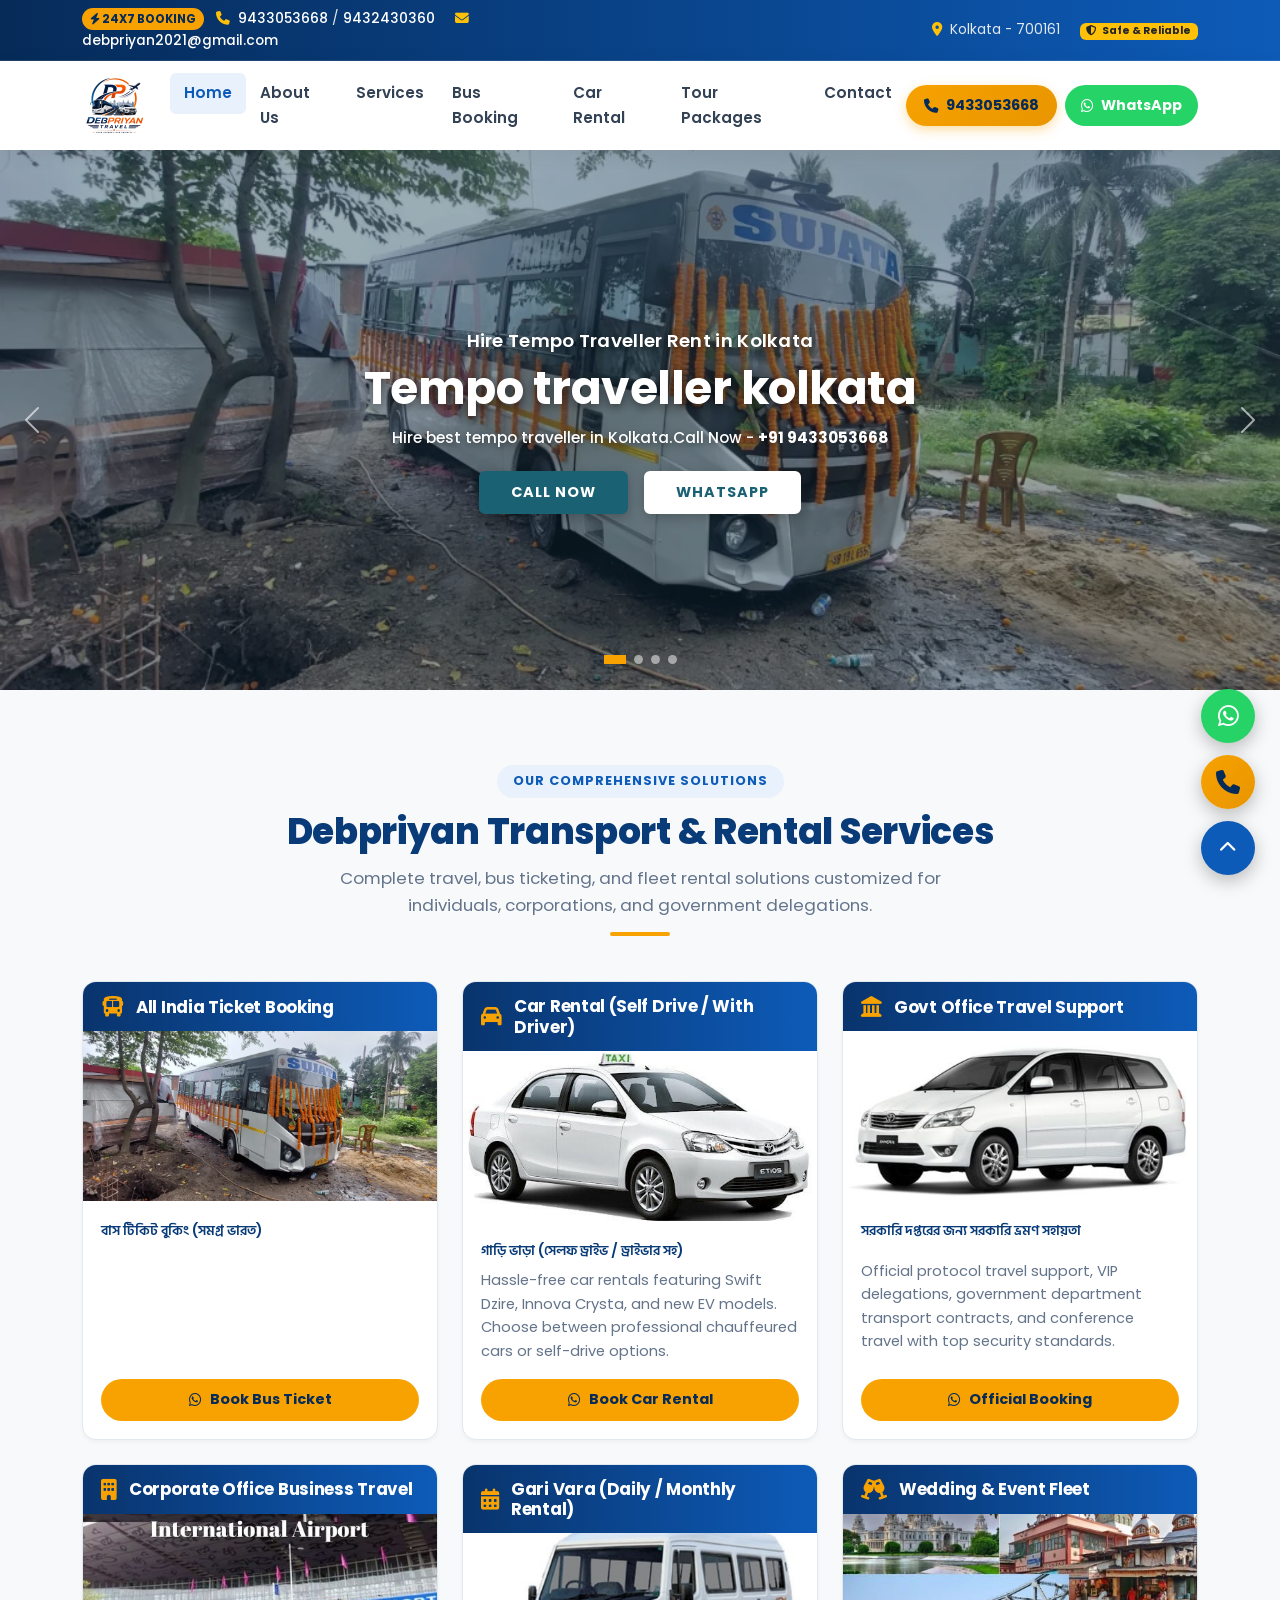
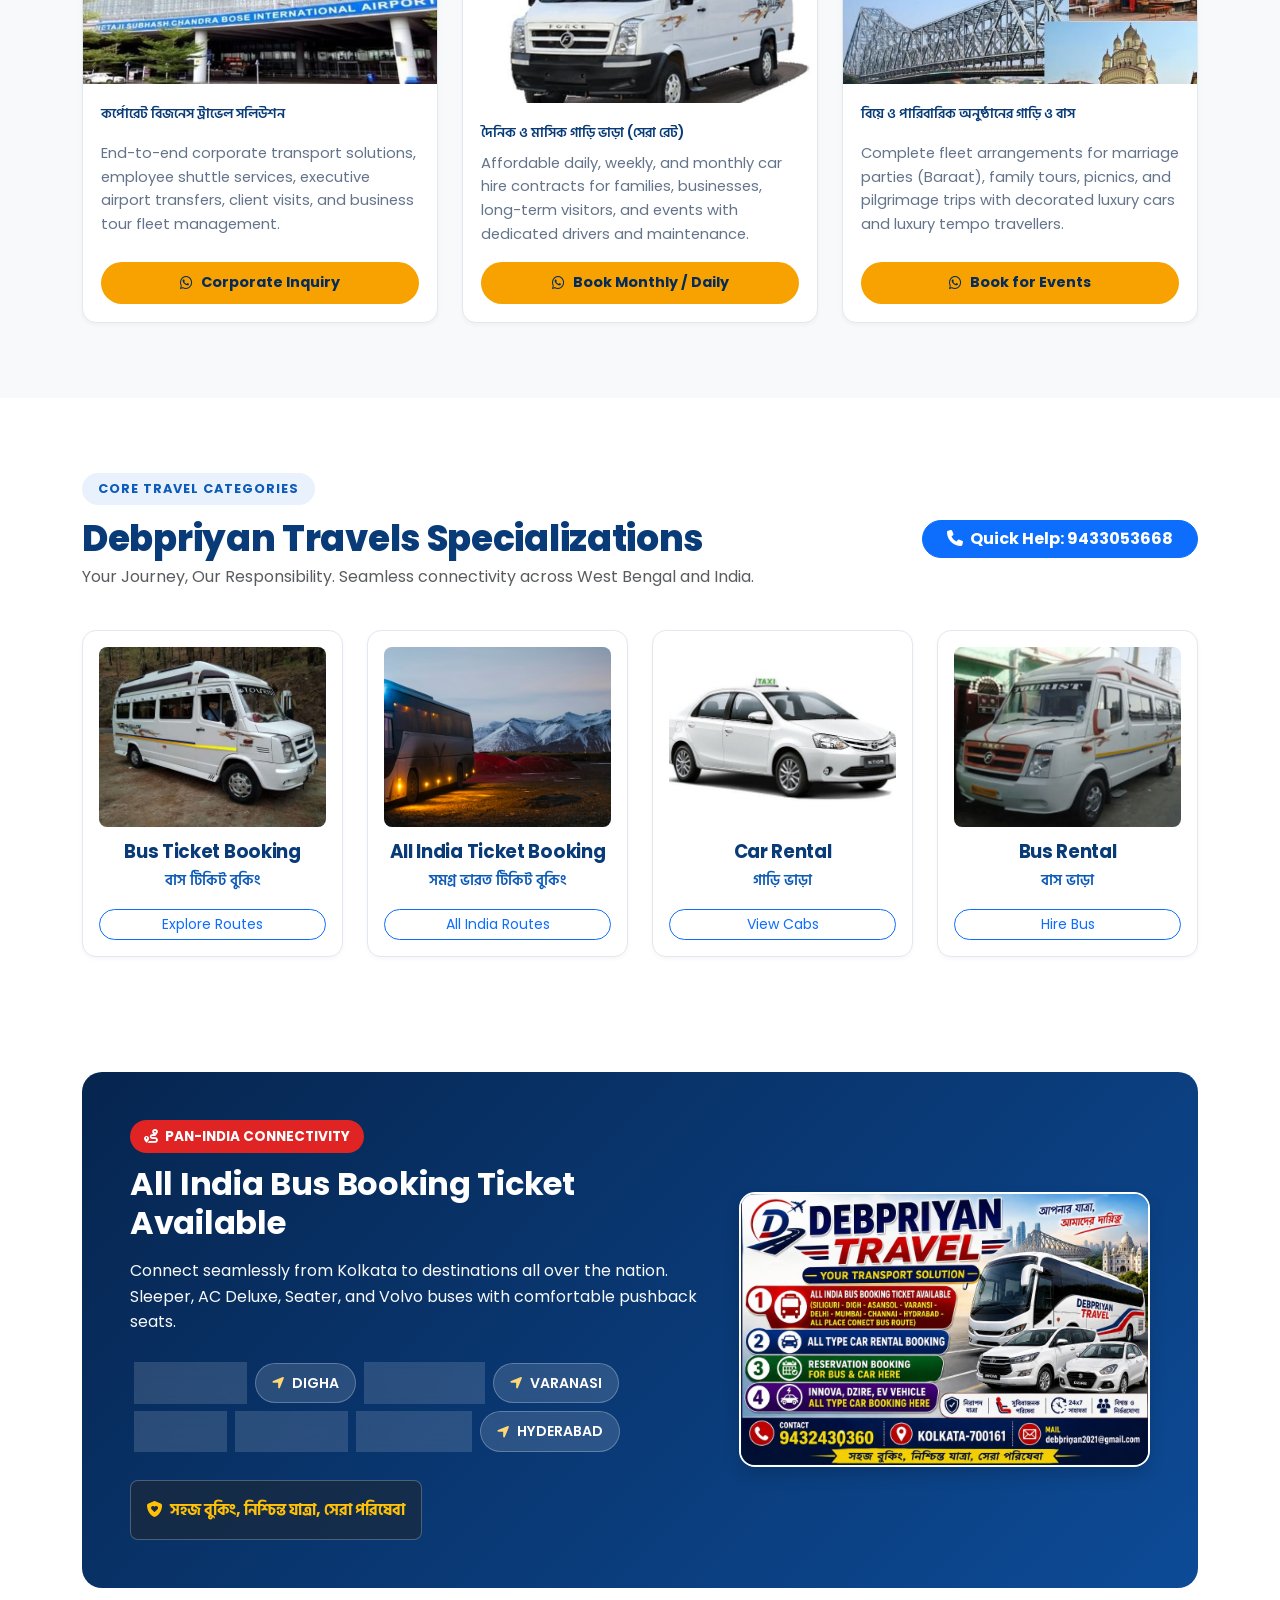
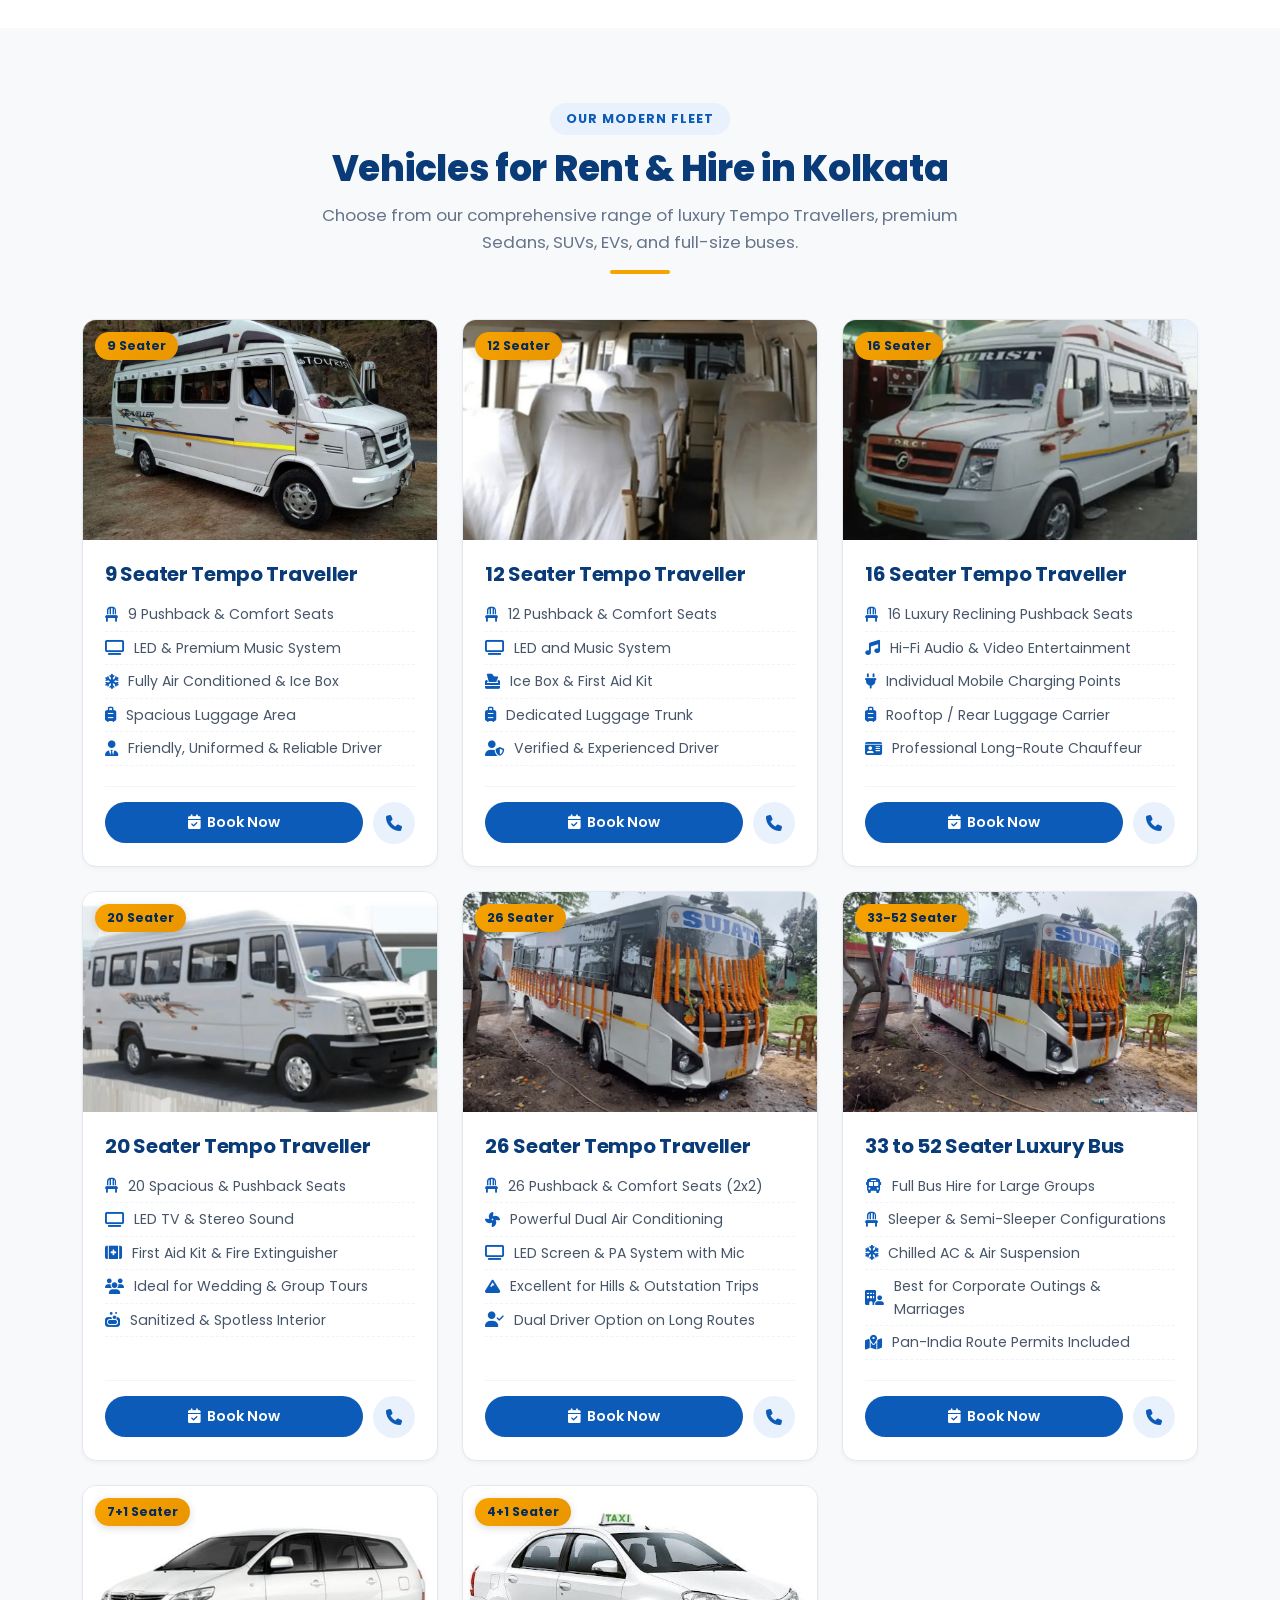
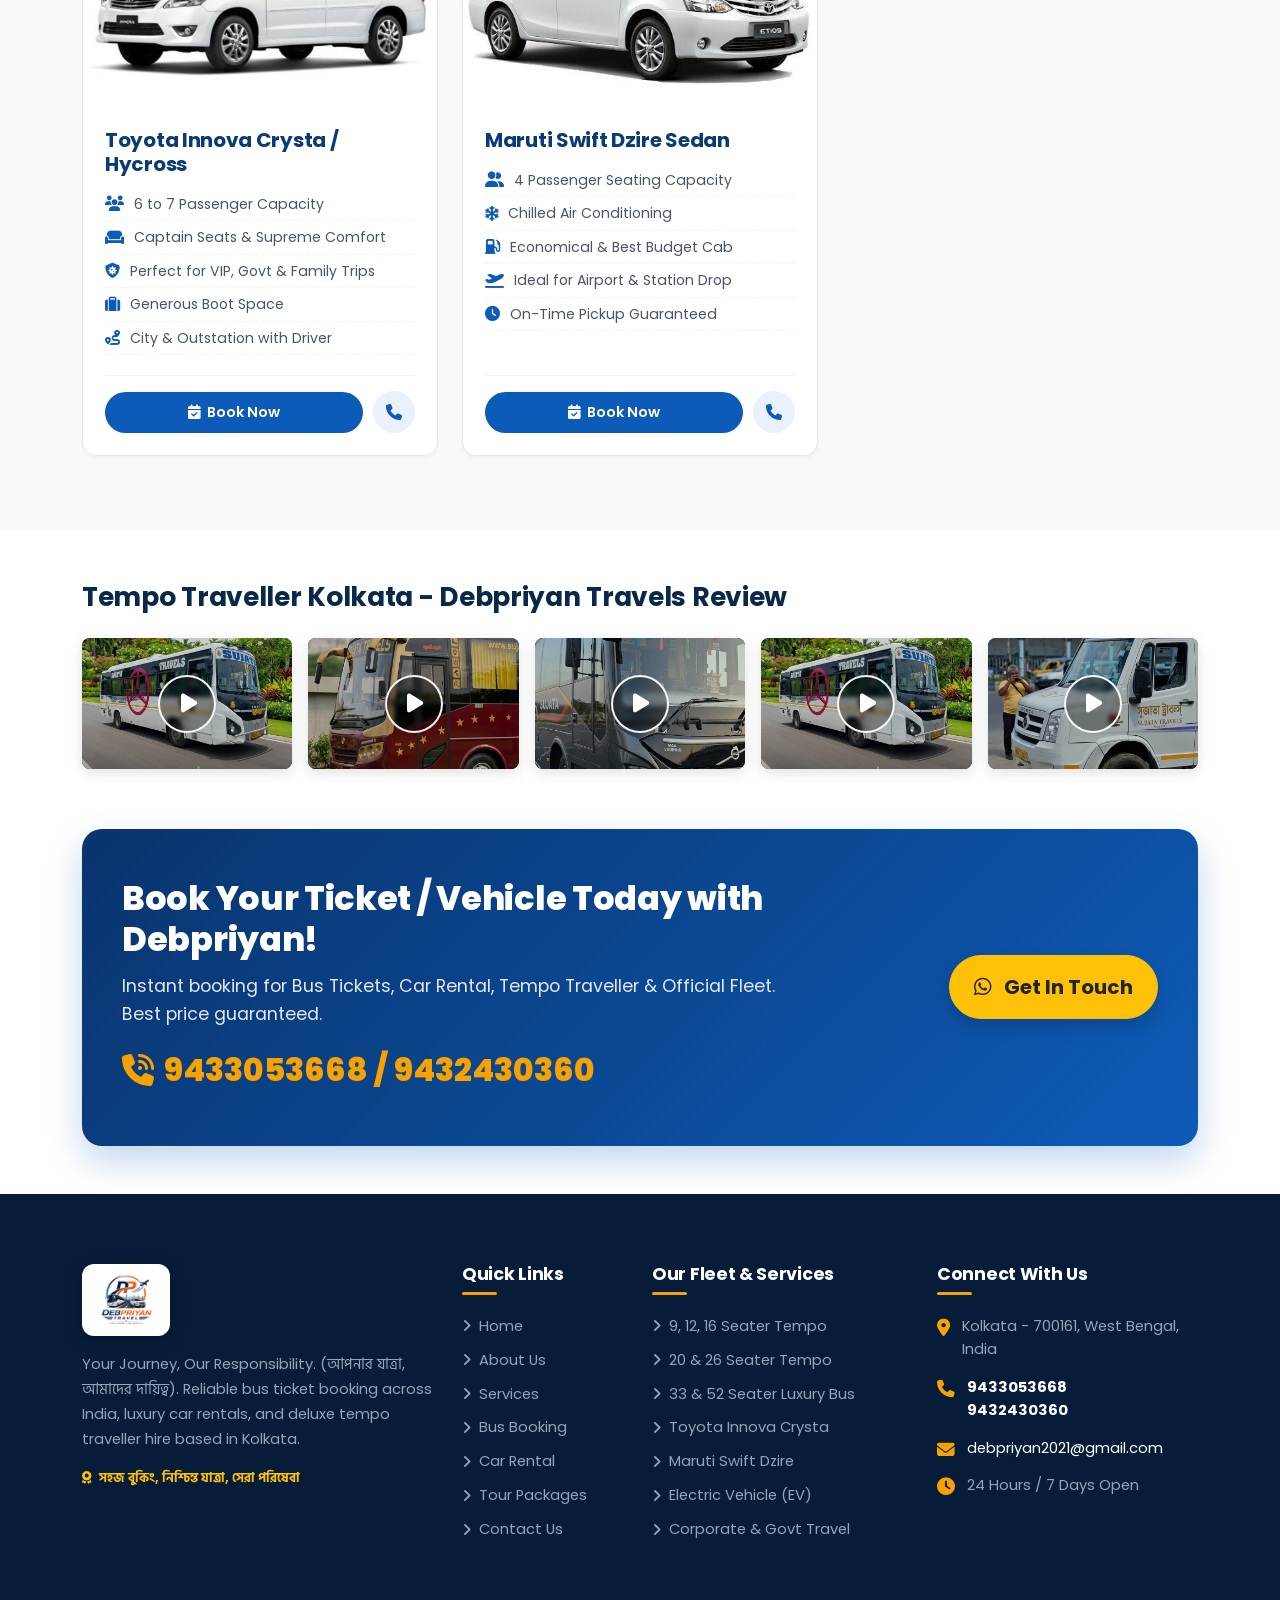
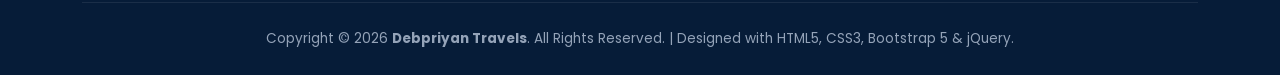
==== commit 3ef58dc4: "Add All India Ticket Booking as 2nd card in Core Travel Categories section" ====
--- a/index.html
+++ b/index.html
@@ -319,7 +319,8 @@
       </div>
 
       <div class="row g-4">
-        <div class="col-lg-4 col-md-4 col-sm-6">
+        <!-- 1. Bus Ticket Booking -->
+        <div class="col-lg-3 col-sm-6">
           <div class="category-card">
             <img src="assets/images/fleet/tempo-9-seater.jpg" alt="Bus Ticket Booking Kolkata">
             <h4>Bus Ticket Booking</h4>
@@ -330,7 +331,20 @@
           </div>
         </div>
 
-        <div class="col-lg-4 col-md-4 col-sm-6">
+        <!-- 2. All India Ticket Booking (Added as 2nd card) -->
+        <div class="col-lg-3 col-sm-6">
+          <div class="category-card">
+            <img src="assets/images/banners/slide-luxury-bus.jpg" alt="All India Ticket Booking Kolkata">
+            <h4>All India Ticket Booking</h4>
+            <span class="bengali">সমগ্র ভারত টিকিট বুকিং</span>
+            <div class="mt-3">
+              <a href="bus-booking.html" class="btn btn-sm btn-outline-primary rounded-pill w-100">All India Routes</a>
+            </div>
+          </div>
+        </div>
+
+        <!-- 3. Car Rental -->
+        <div class="col-lg-3 col-sm-6">
           <div class="category-card">
             <img src="assets/images/sedan.jpg" alt="Car Rental Kolkata">
             <h4>Car Rental</h4>
@@ -341,7 +355,8 @@
           </div>
         </div>
 
-        <div class="col-lg-4 col-md-4 col-sm-12">
+        <!-- 4. Bus Rental -->
+        <div class="col-lg-3 col-sm-6">
           <div class="category-card">
             <img src="assets/images/fleet/tempo-16-seater.webp" alt="Bus Rental Kolkata">
             <h4>Bus Rental</h4>
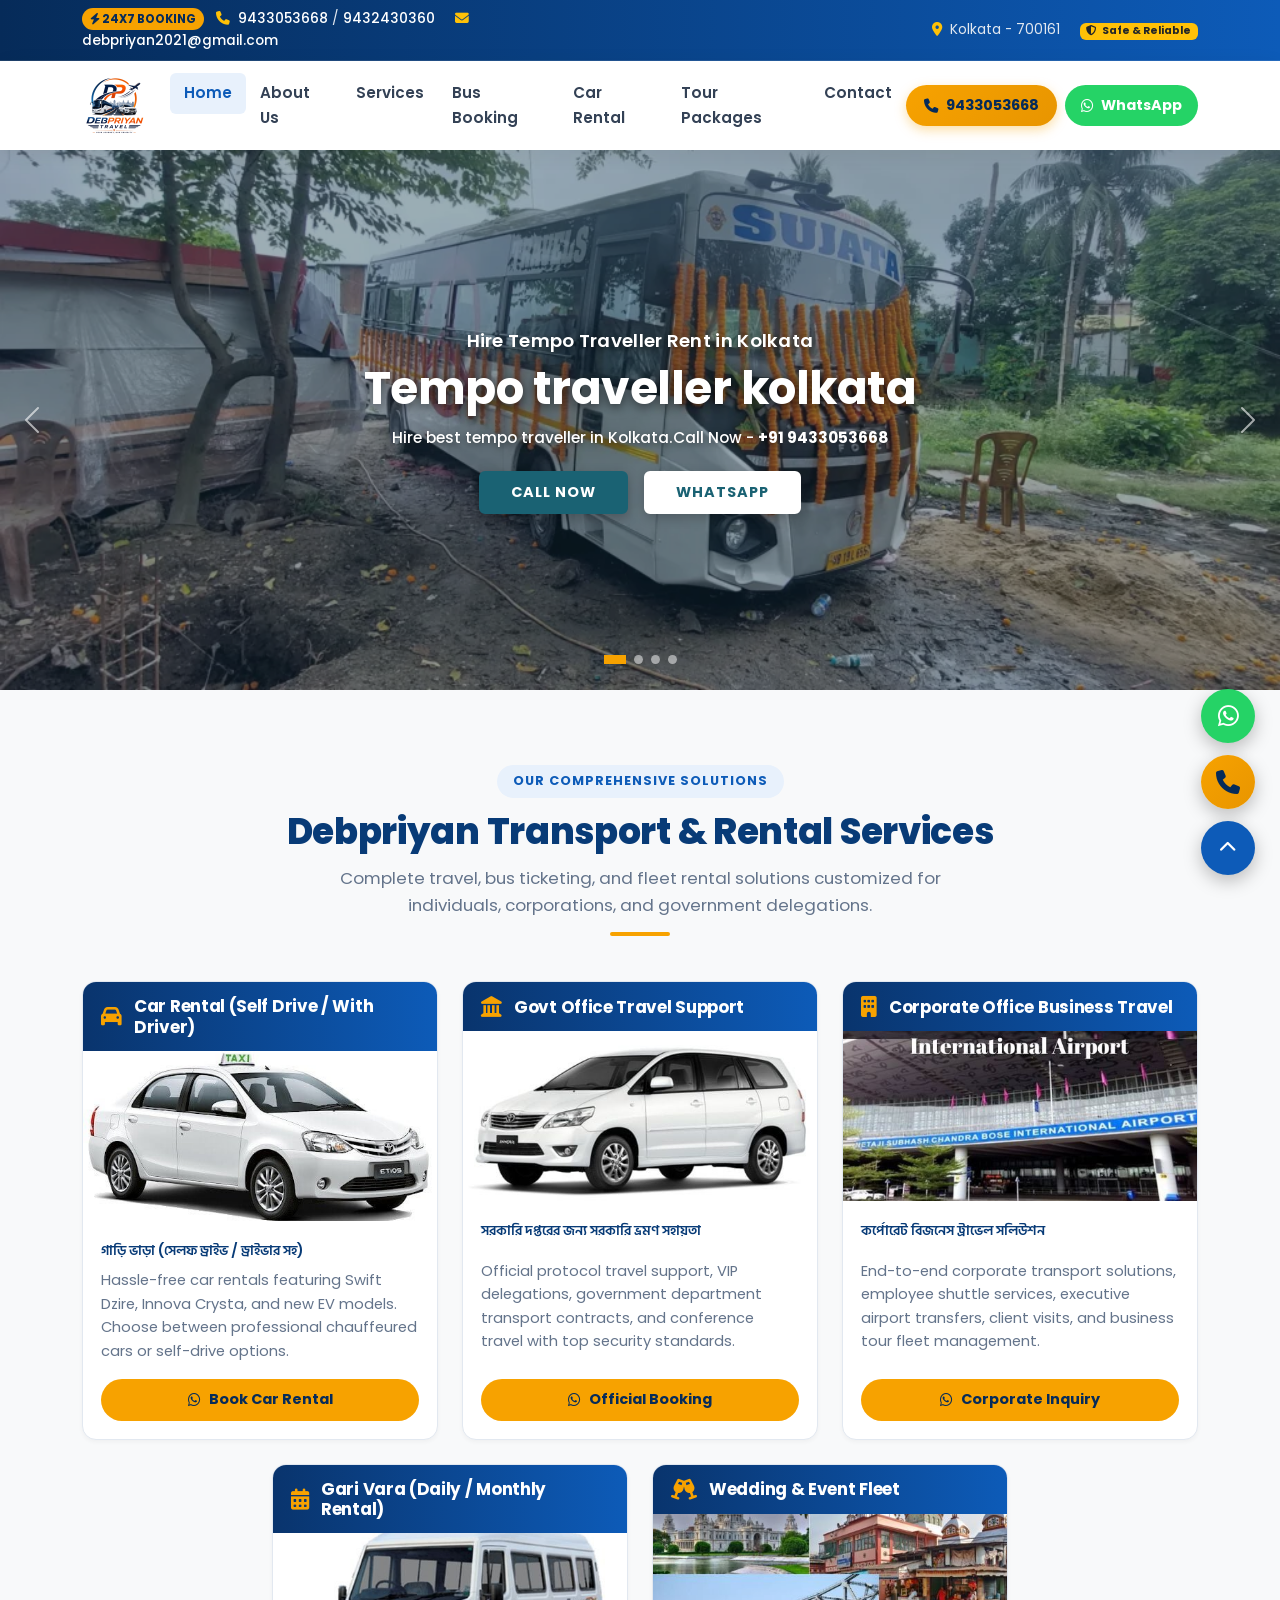
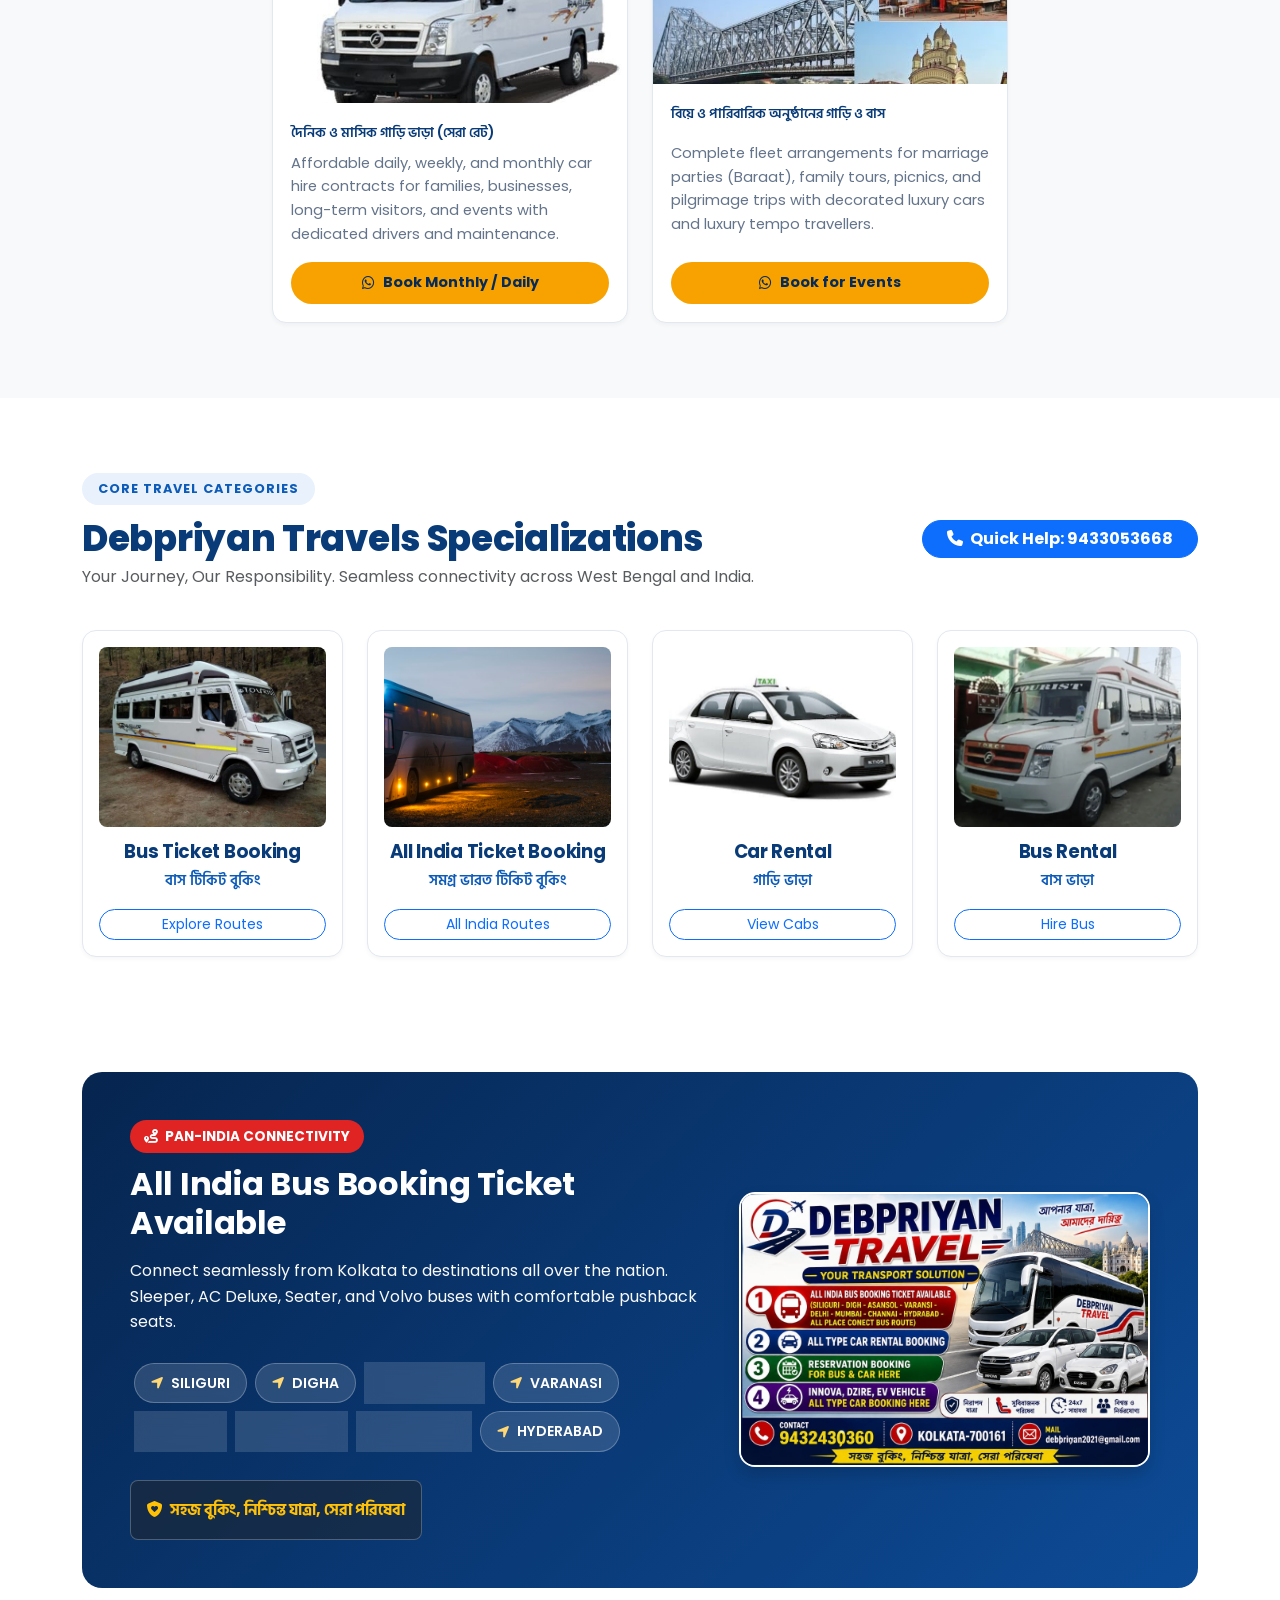
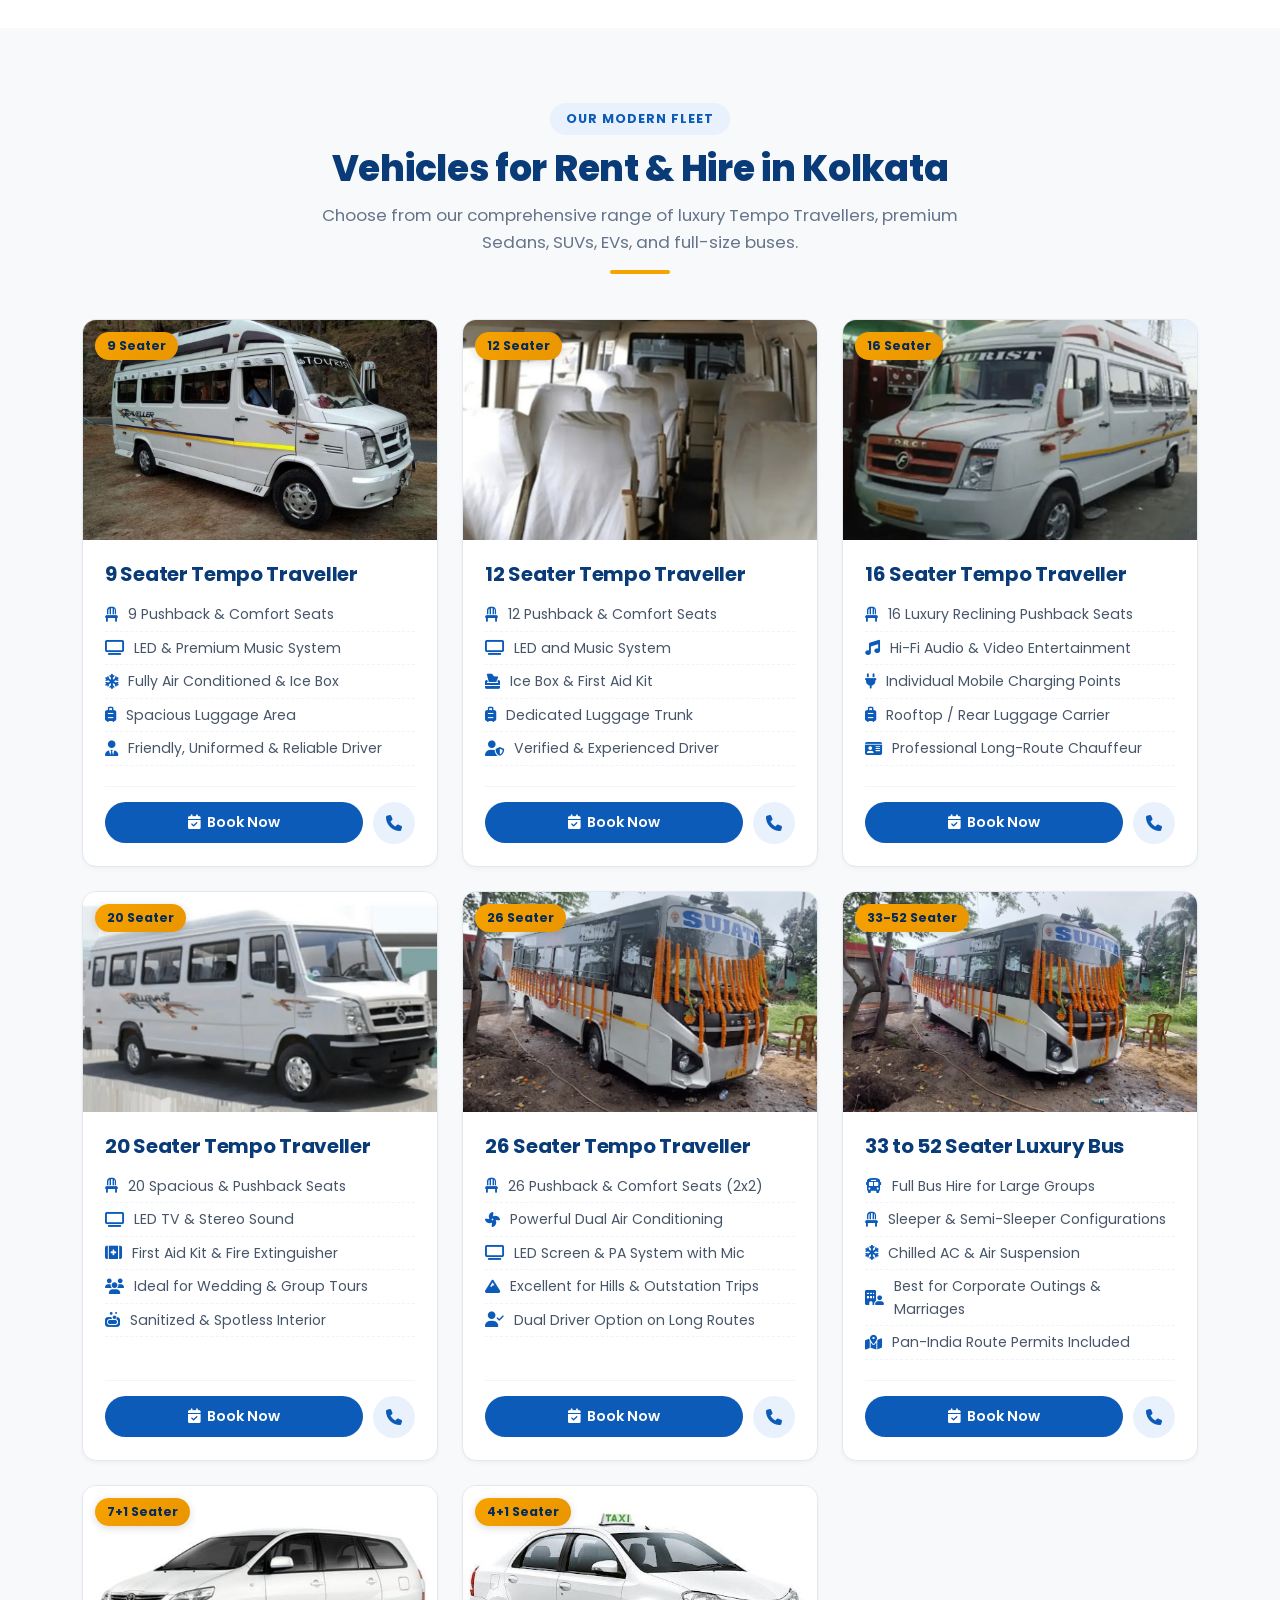
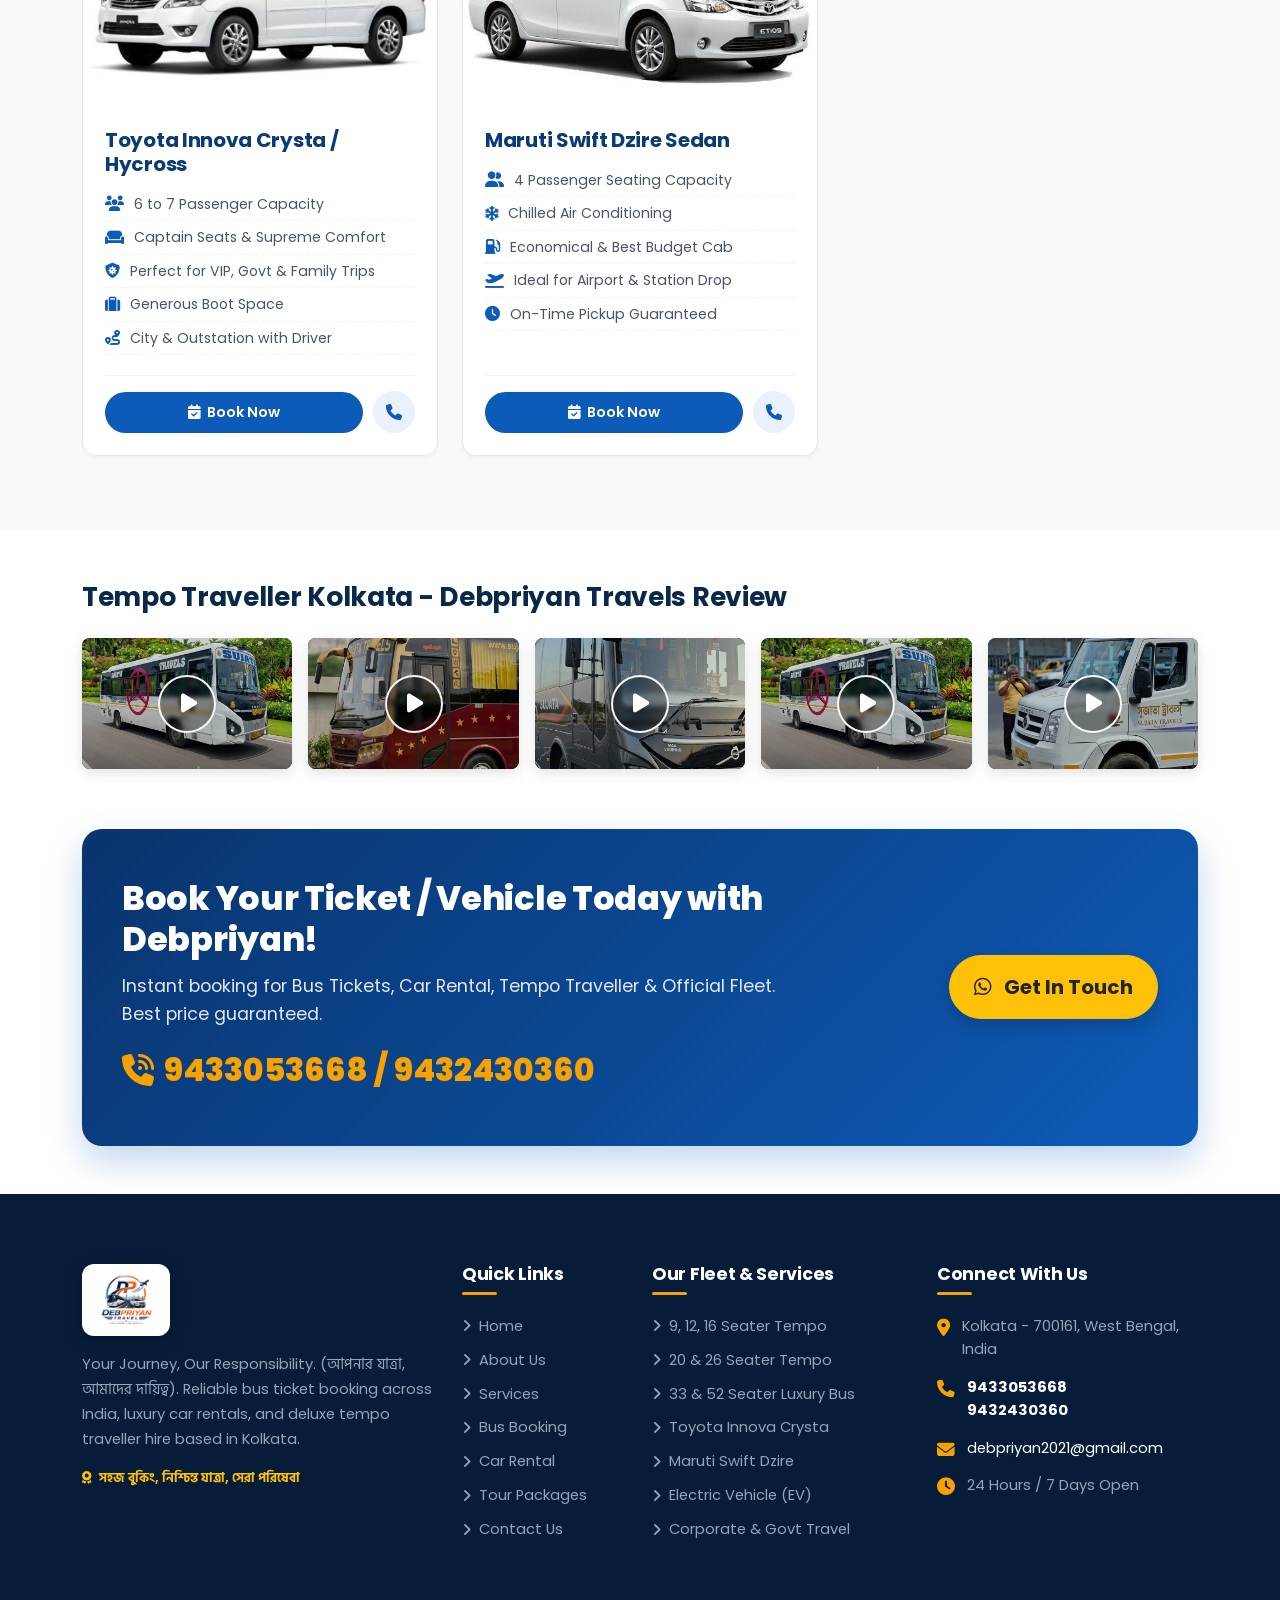
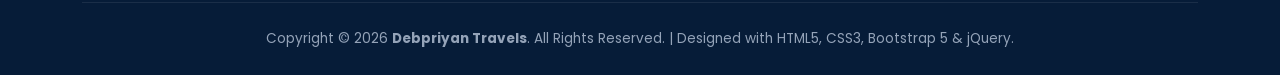
==== commit f5684883: "Remove redundant All India Ticket Booking card from top service solutions section" ====
--- a/index.html
+++ b/index.html
@@ -157,28 +157,8 @@
         <div class="divider-line"></div>
       </div>
 
-      <div class="row g-4">
-        <!-- 1. All India Ticket Booking -->
-        <div class="col-lg-4 col-md-6">
-          <div class="service-feature-card">
-            <div class="service-card-header">
-              <i class="fa-solid fa-bus"></i>
-              <h5>All India Ticket Booking</h5>
-            </div>
-            <div class="service-card-img-wrap">
-              <img src="assets/images/bus-banner.webp" alt="Bus Ticket Booking Across India">
-            </div>
-            <div class="service-card-body">
-              <span class="service-bengali-subtitle mb-3">বাস টিকিট বুকিং (সমগ্র ভারত)</span>
-              <a href="https://wa.me/919433053668?text=Hello%20Debpriyan%20Travels,%20I%20want%20to%20book%20an%20All%20India%20Bus%20Ticket.%20Please%20share%20available%20bus%20routes,%20timings,%20and%20fare%20details."
-                target="_blank" class="btn btn-card-book">
-                <i class="fa-brands fa-whatsapp"></i> Book Bus Ticket
-              </a>
-            </div>
-          </div>
-        </div>
-
-        <!-- 2. Car Rental -->
+      <div class="row g-4 justify-content-center">
+        <!-- 1. Car Rental -->
         <div class="col-lg-4 col-md-6">
           <div class="service-feature-card">
             <div class="service-card-header">
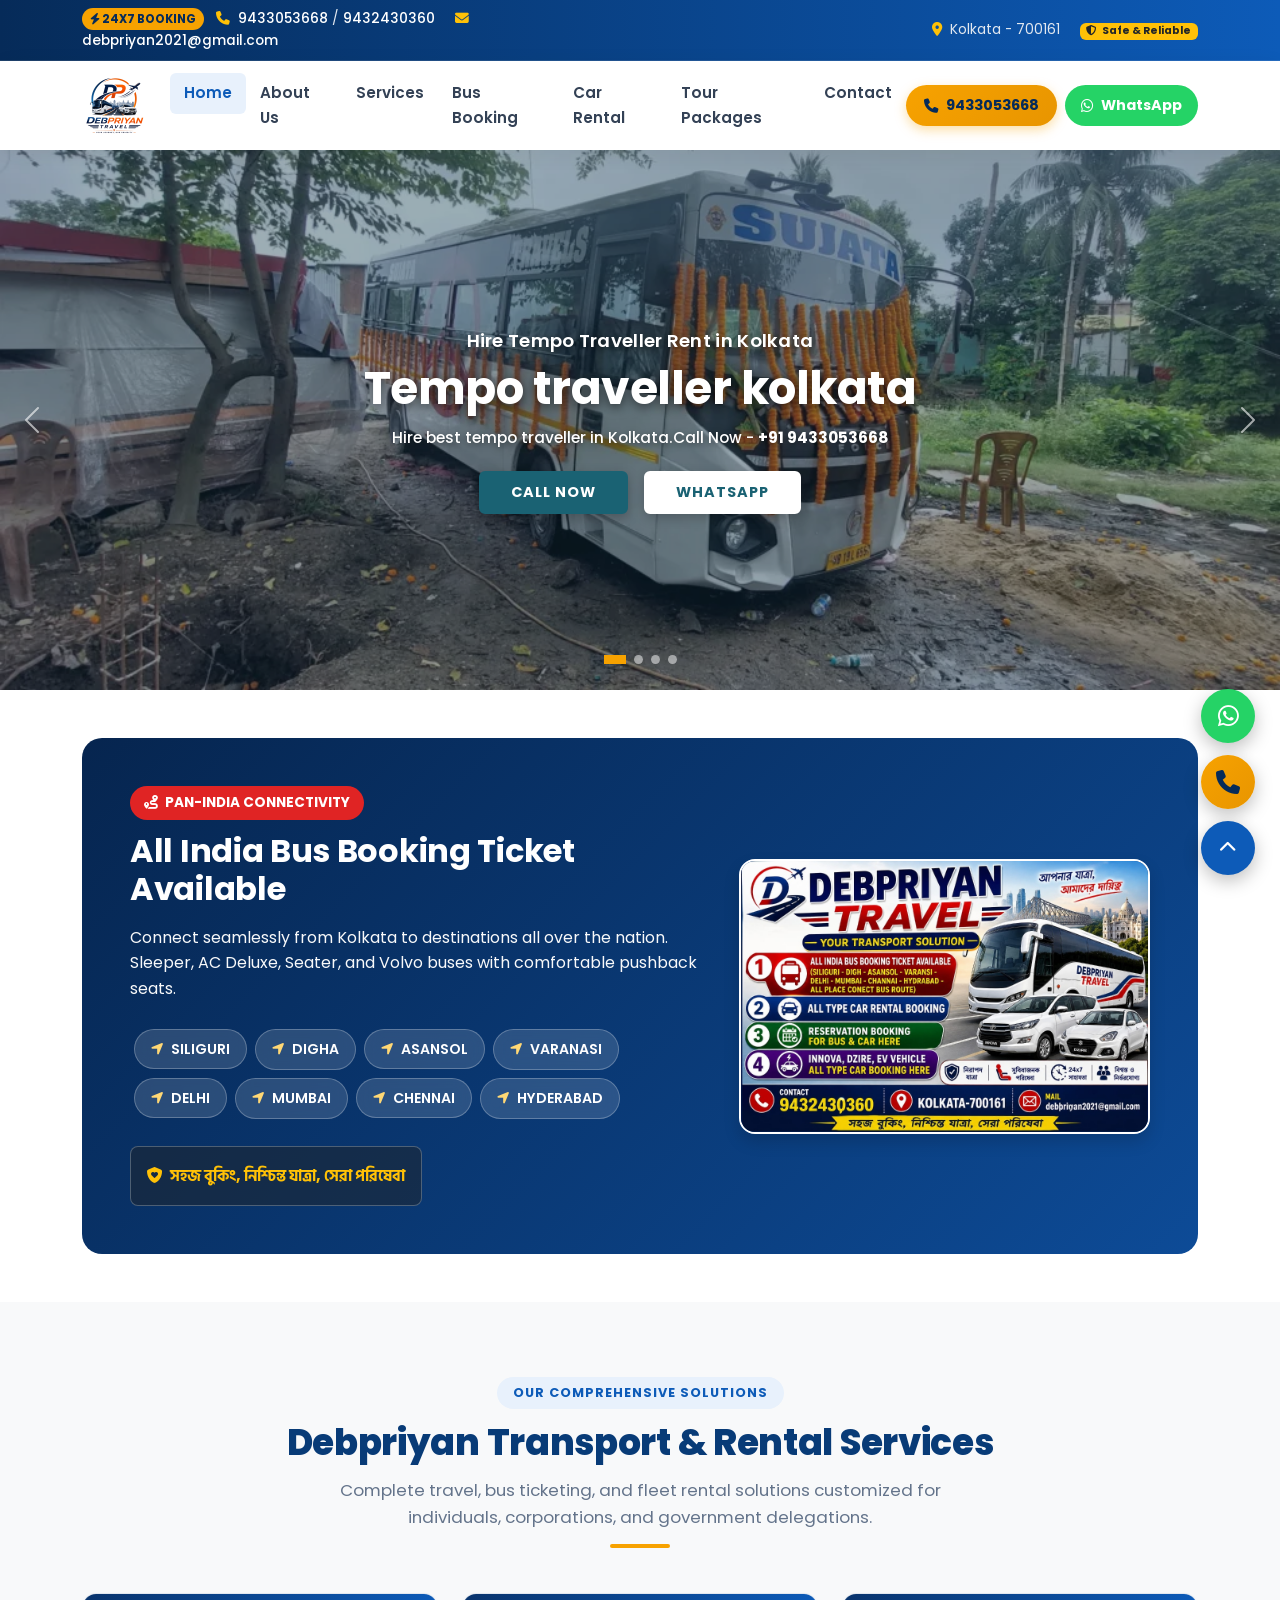
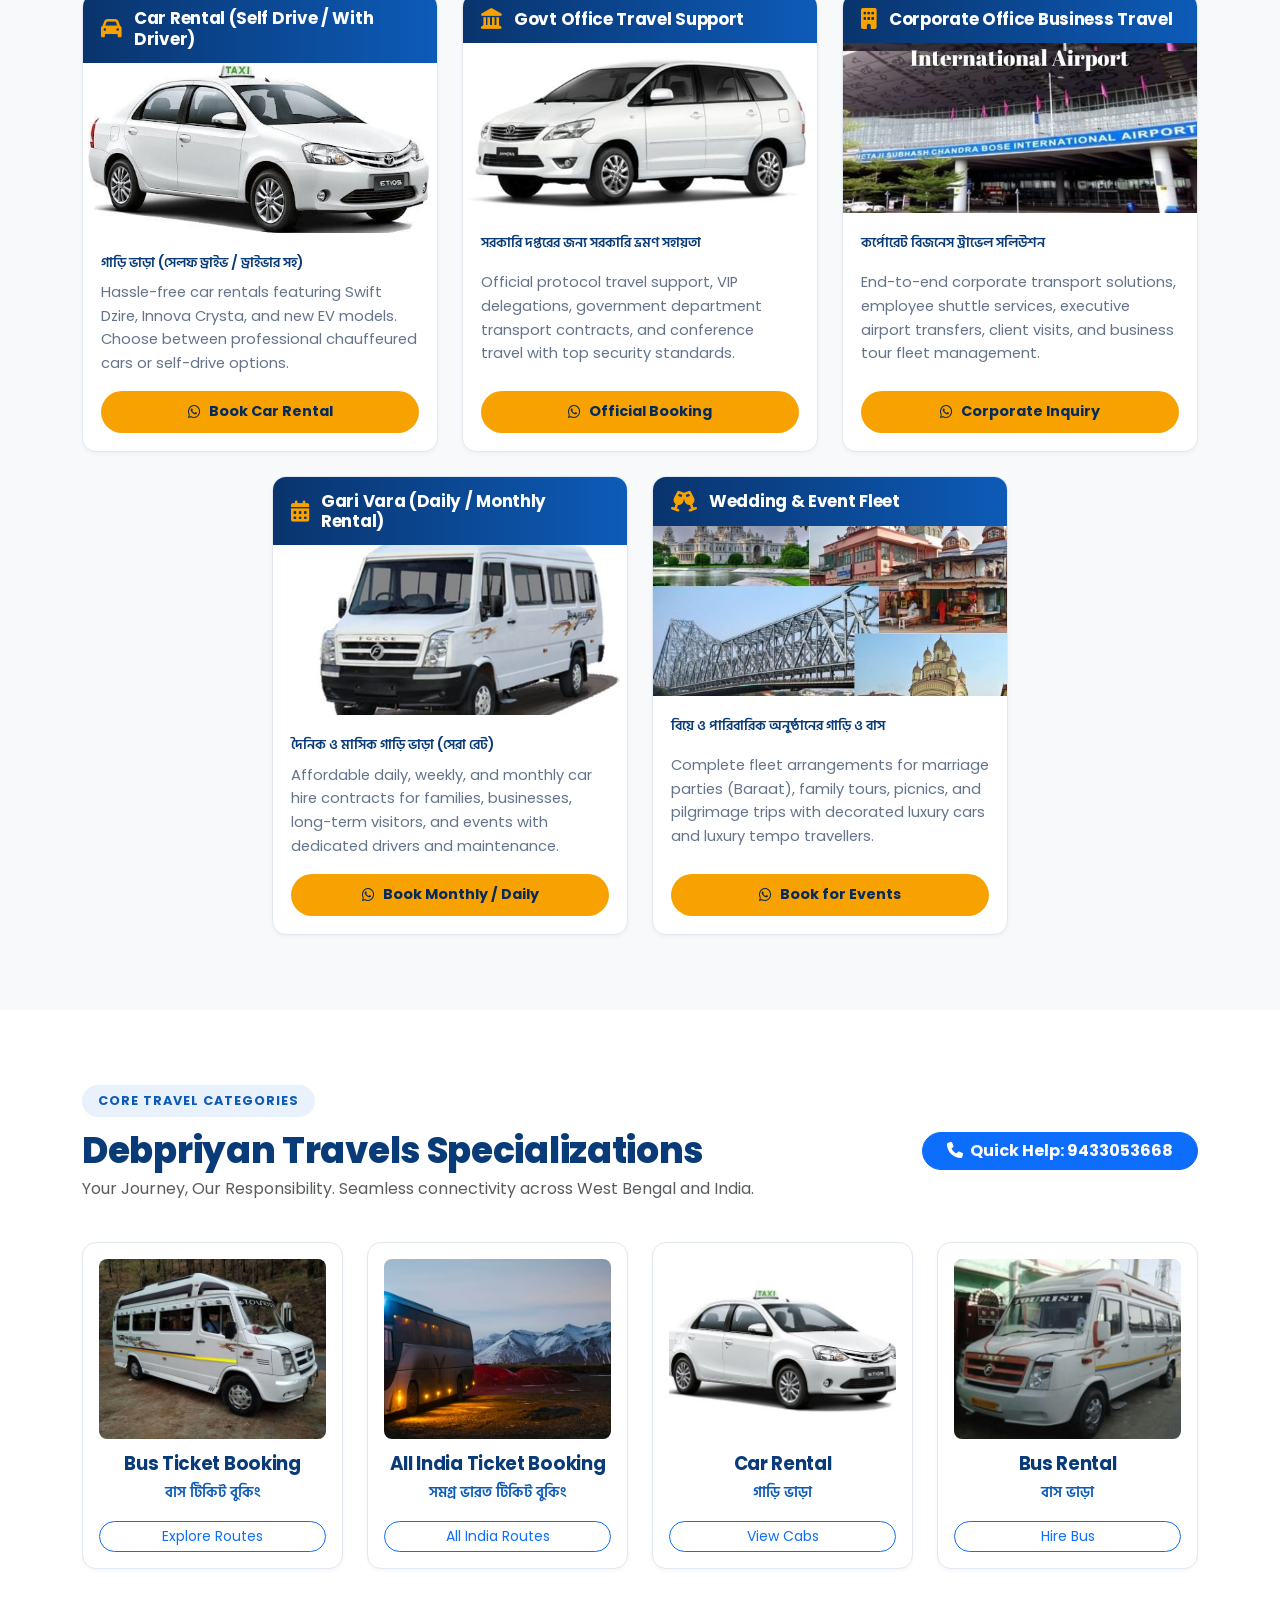
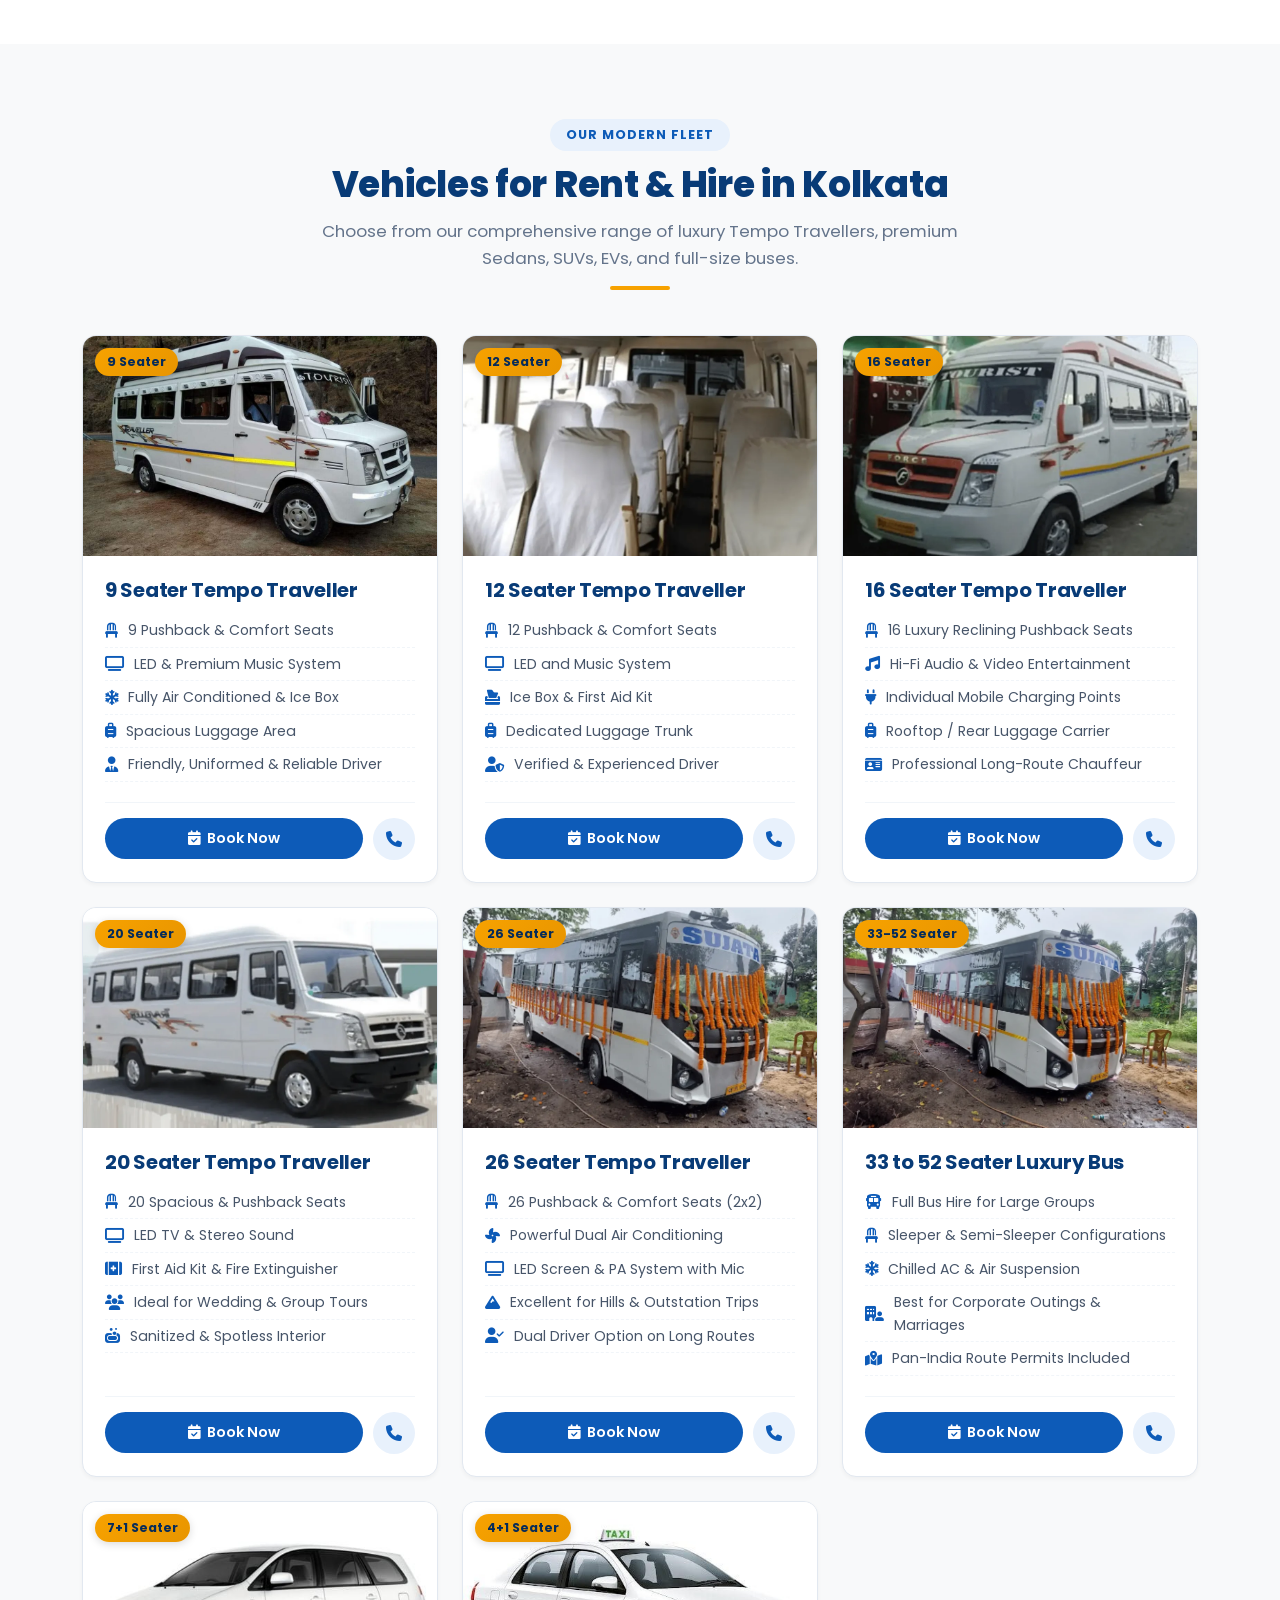
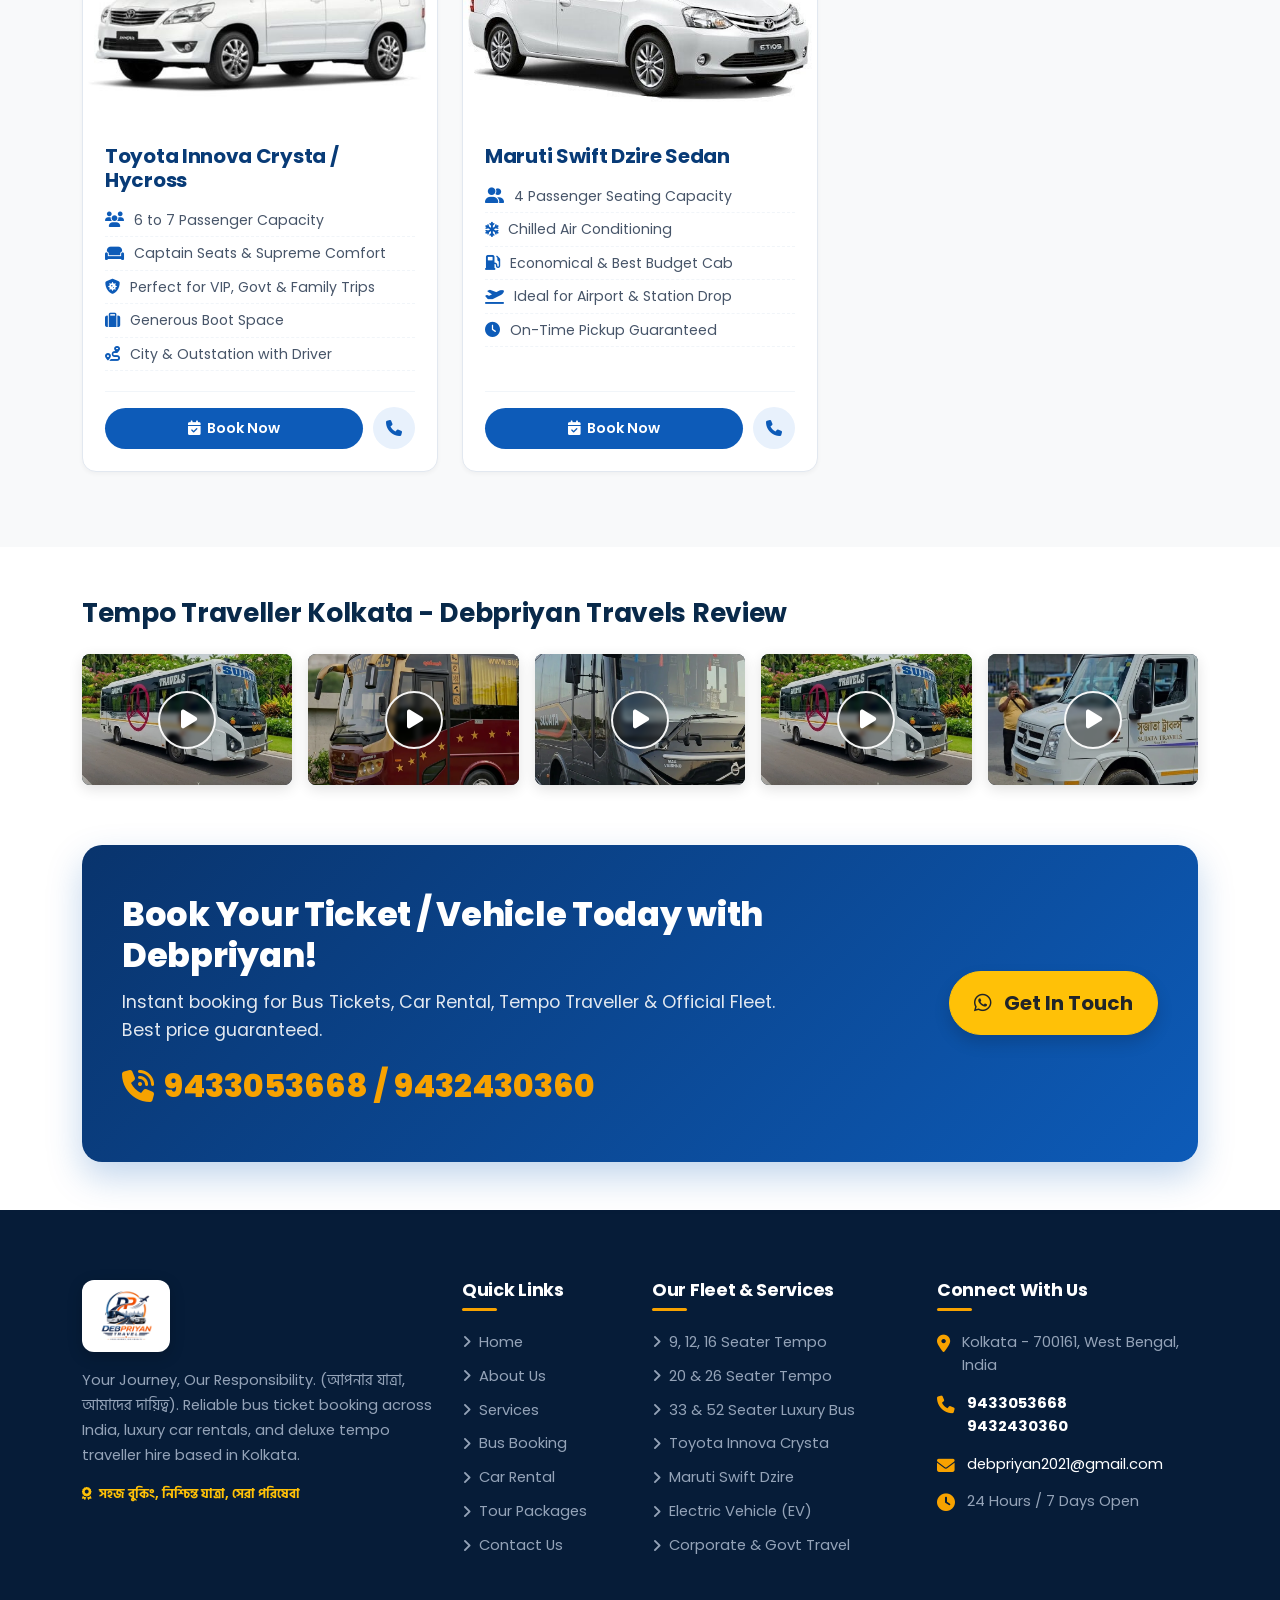
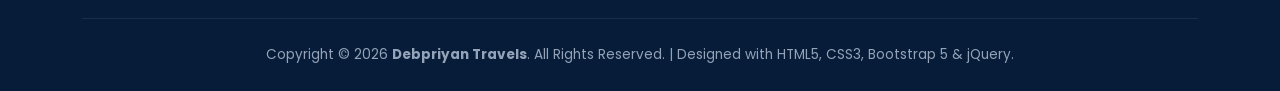
==== commit 904de860: "Move All India Route Highlight section directly below the hero banner" ====
--- a/index.html
+++ b/index.html
@@ -146,6 +146,44 @@
     </div>
   </section>
 
+  <!-- ================= ALL INDIA ROUTE HIGHLIGHT (FROM BANNER 3) ================= -->
+  <section class="container my-4 my-md-5">
+    <div class="routes-banner-section p-4 p-md-5">
+      <div class="row align-items-center">
+        <div class="col-lg-7">
+          <span class="routes-badge"><i class="fa-solid fa-route me-1"></i> Pan-India Connectivity</span>
+          <h2 class="text-white fw-bold mb-3">All India Bus Booking Ticket Available</h2>
+          <p class="text-light mb-4">
+            Connect seamlessly from Kolkata to destinations all over the nation. Sleeper, AC Deluxe, Seater, and Volvo
+            buses with comfortable pushback seats.
+          </p>
+
+          <div class="d-flex flex-wrap mb-4">
+            <span class="route-pill-tag"><i class="fa-solid fa-location-arrow"></i> SILIGURI</span>
+            <span class="route-pill-tag"><i class="fa-solid fa-location-arrow"></i> DIGHA</span>
+            <span class="route-pill-tag"><i class="fa-solid fa-location-arrow"></i> ASANSOL</span>
+            <span class="route-pill-tag"><i class="fa-solid fa-location-arrow"></i> VARANASI</span>
+            <span class="route-pill-tag"><i class="fa-solid fa-location-arrow"></i> DELHI</span>
+            <span class="route-pill-tag"><i class="fa-solid fa-location-arrow"></i> MUMBAI</span>
+            <span class="route-pill-tag"><i class="fa-solid fa-location-arrow"></i> CHENNAI</span>
+            <span class="route-pill-tag"><i class="fa-solid fa-location-arrow"></i> HYDERABAD</span>
+          </div>
+
+          <div class="bg-dark bg-opacity-50 p-3 rounded-3 d-inline-block border border-light border-opacity-25">
+            <span class="text-warning fw-bold fs-6">
+              <i class="fa-solid fa-shield-heart me-1"></i> সহজ বুকিং, নিশ্চিন্ত যাত্রা, সেরা পরিষেবা
+            </span>
+          </div>
+        </div>
+
+        <div class="col-lg-5 text-center mt-4 mt-lg-0">
+          <img src="assets/images/banners/banner-routes.jpg" alt="All India Bus Booking Debpriyan Travel"
+            class="img-fluid rounded-4 shadow border border-2 border-white">
+        </div>
+      </div>
+    </div>
+  </section>
+
   <!-- ================= 5 CORE SERVICES (FROM USER'S UPLOADED BANNER 1) ================= -->
   <section class="section-padding bg-light">
     <div class="container">
@@ -345,44 +383,6 @@
               <a href="bus-booking.html" class="btn btn-sm btn-outline-primary rounded-pill w-100">Hire Bus</a>
             </div>
           </div>
-        </div>
-      </div>
-    </div>
-  </section>
-
-  <!-- ================= ALL INDIA ROUTE HIGHLIGHT (FROM BANNER 3) ================= -->
-  <section class="container">
-    <div class="routes-banner-section p-4 p-md-5">
-      <div class="row align-items-center">
-        <div class="col-lg-7">
-          <span class="routes-badge"><i class="fa-solid fa-route me-1"></i> Pan-India Connectivity</span>
-          <h2 class="text-white fw-bold mb-3">All India Bus Booking Ticket Available</h2>
-          <p class="text-light mb-4">
-            Connect seamlessly from Kolkata to destinations all over the nation. Sleeper, AC Deluxe, Seater, and Volvo
-            buses with comfortable pushback seats.
-          </p>
-
-          <div class="d-flex flex-wrap mb-4">
-            <span class="route-pill-tag"><i class="fa-solid fa-location-arrow"></i> SILIGURI</span>
-            <span class="route-pill-tag"><i class="fa-solid fa-location-arrow"></i> DIGHA</span>
-            <span class="route-pill-tag"><i class="fa-solid fa-location-arrow"></i> ASANSOL</span>
-            <span class="route-pill-tag"><i class="fa-solid fa-location-arrow"></i> VARANASI</span>
-            <span class="route-pill-tag"><i class="fa-solid fa-location-arrow"></i> DELHI</span>
-            <span class="route-pill-tag"><i class="fa-solid fa-location-arrow"></i> MUMBAI</span>
-            <span class="route-pill-tag"><i class="fa-solid fa-location-arrow"></i> CHENNAI</span>
-            <span class="route-pill-tag"><i class="fa-solid fa-location-arrow"></i> HYDERABAD</span>
-          </div>
-
-          <div class="bg-dark bg-opacity-50 p-3 rounded-3 d-inline-block border border-light border-opacity-25">
-            <span class="text-warning fw-bold fs-6">
-              <i class="fa-solid fa-shield-heart me-1"></i> সহজ বুকিং, নিশ্চিন্ত যাত্রা, সেরা পরিষেবা
-            </span>
-          </div>
-        </div>
-
-        <div class="col-lg-5 text-center mt-4 mt-lg-0">
-          <img src="assets/images/banners/banner-routes.jpg" alt="All India Bus Booking Debpriyan Travel"
-            class="img-fluid rounded-4 shadow border border-2 border-white">
         </div>
       </div>
     </div>
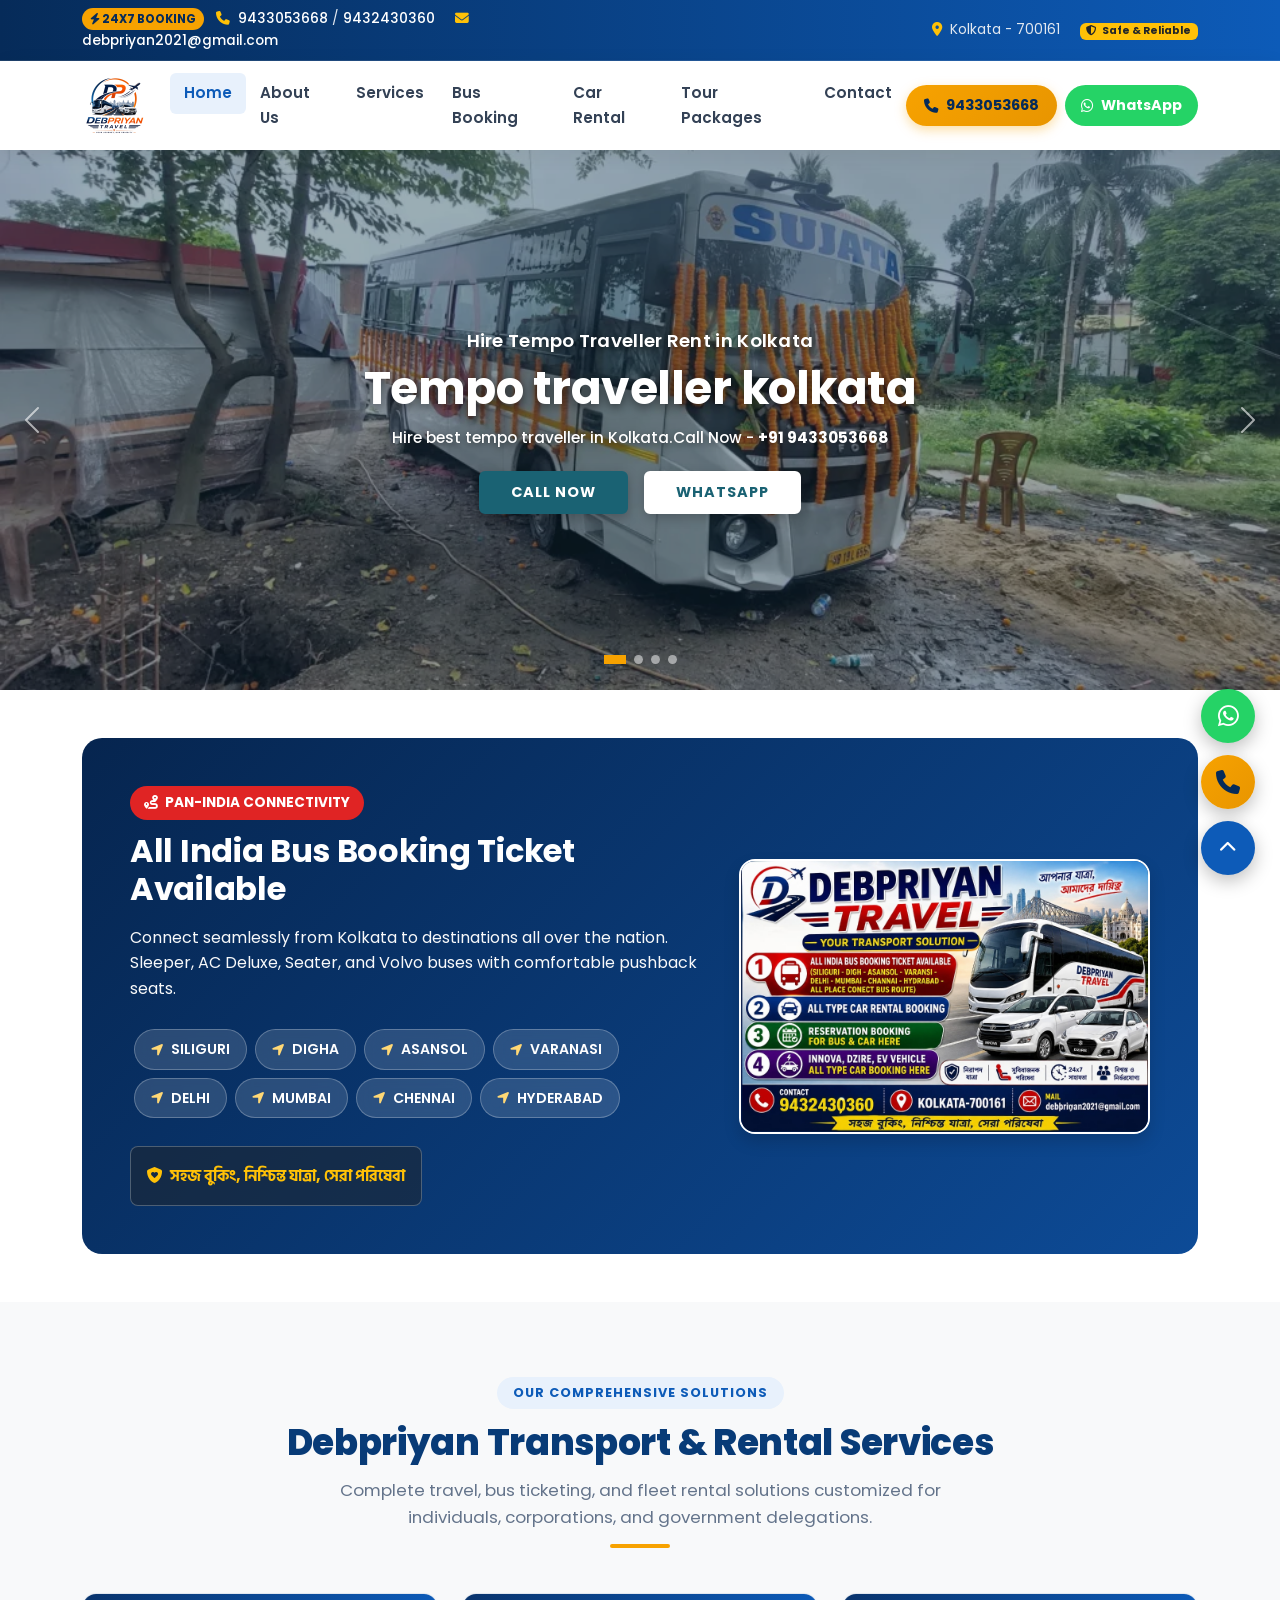
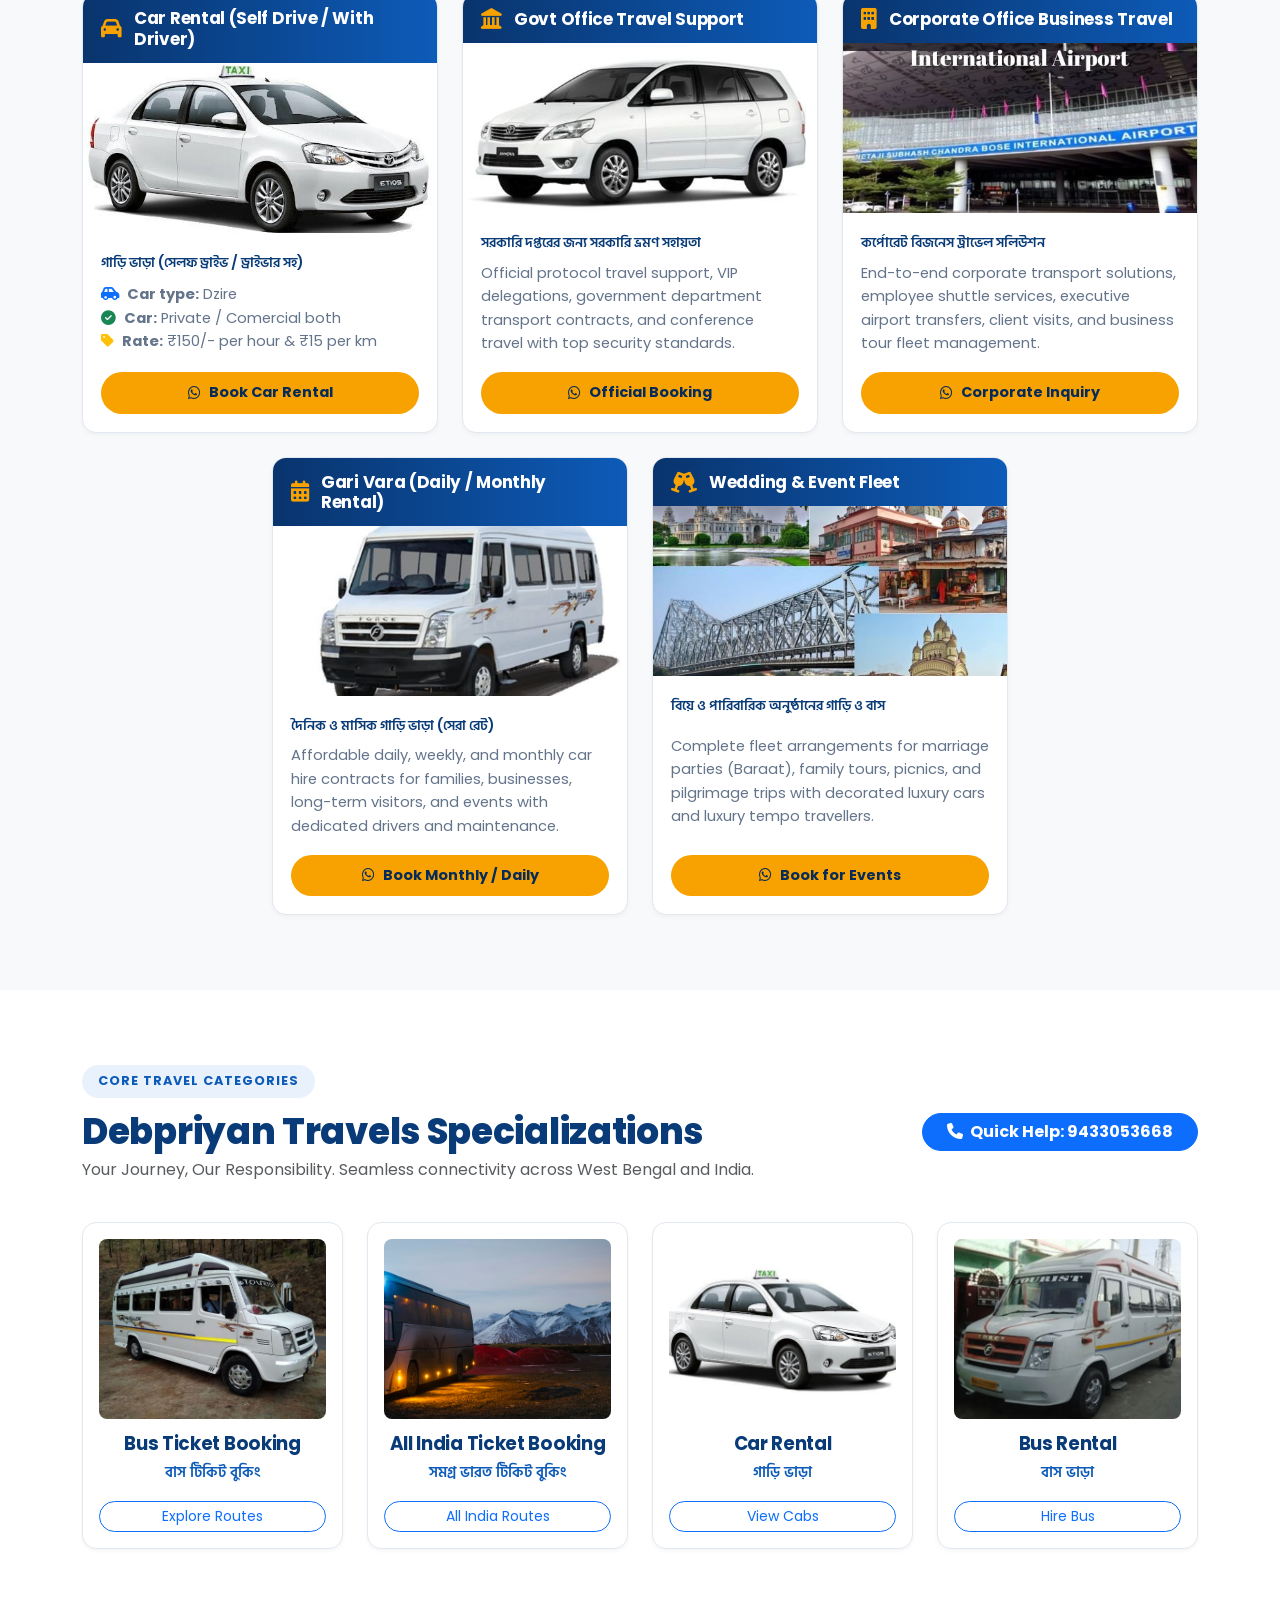
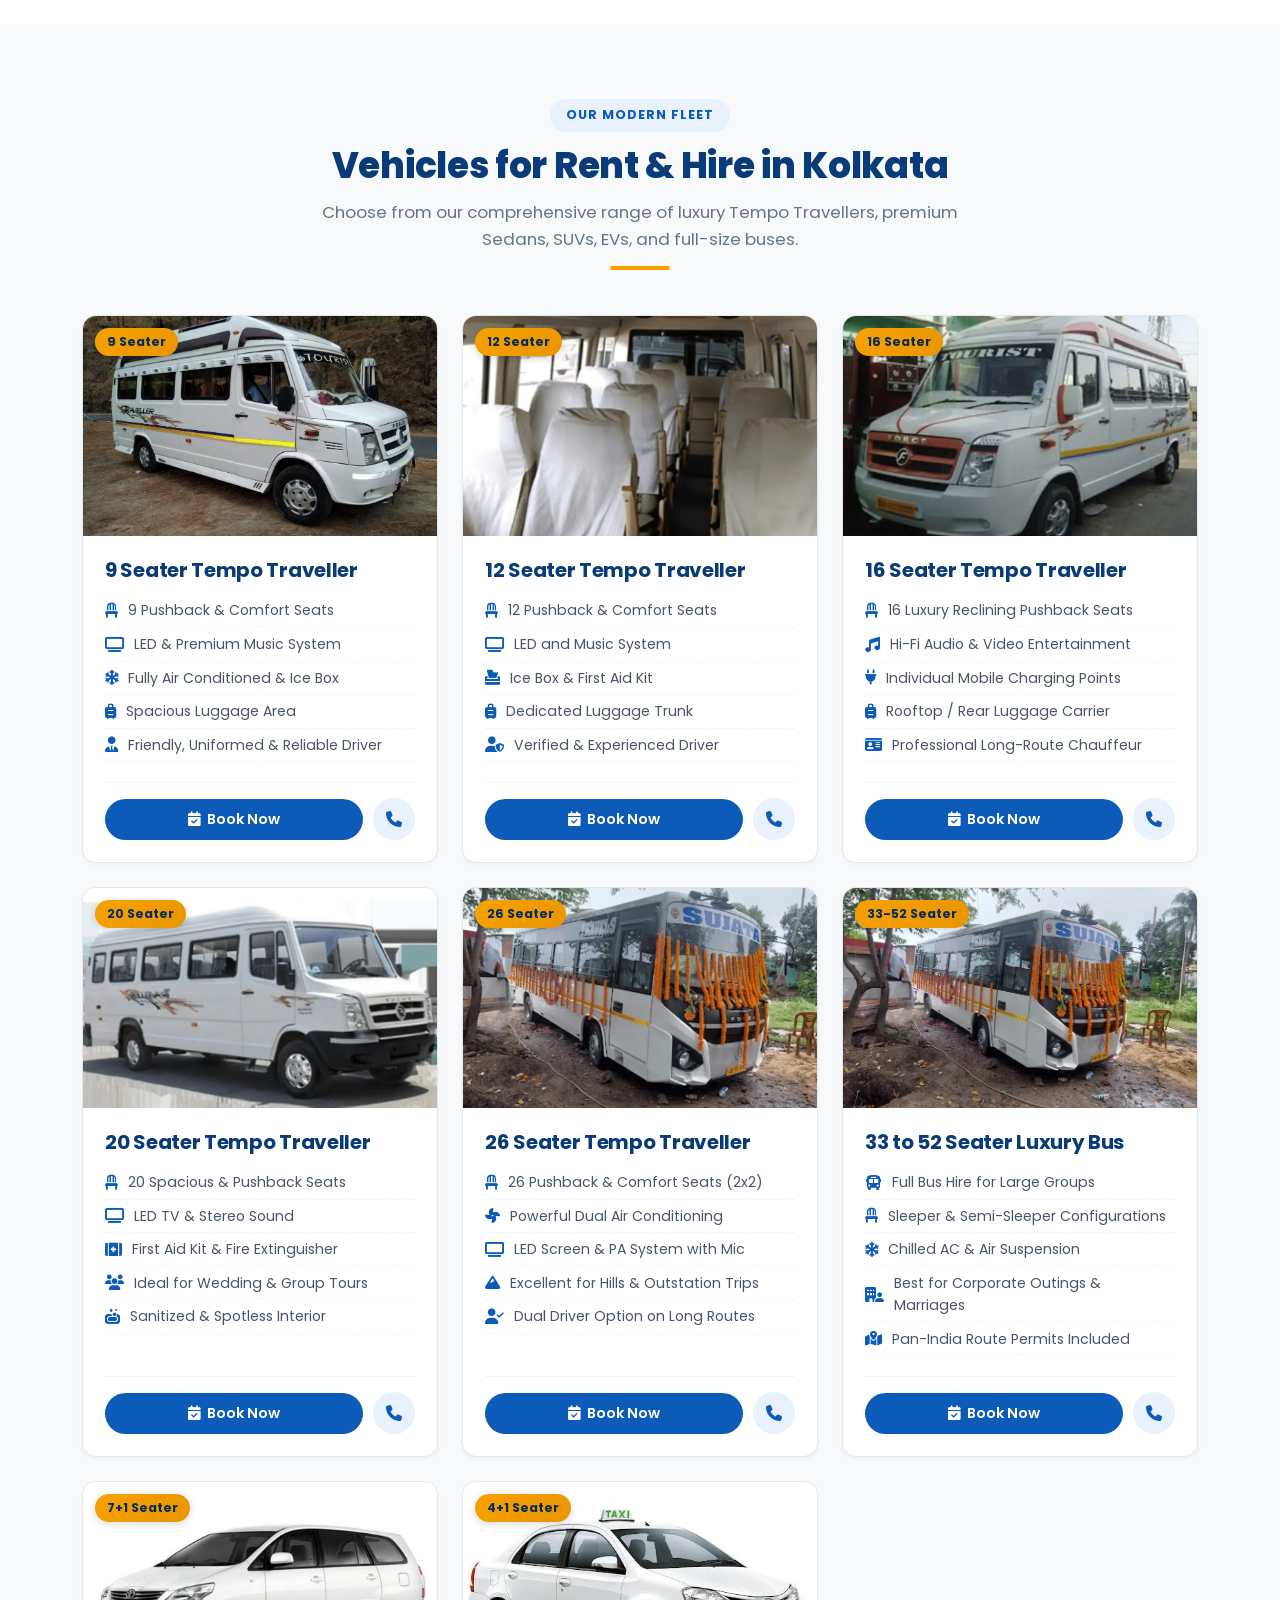
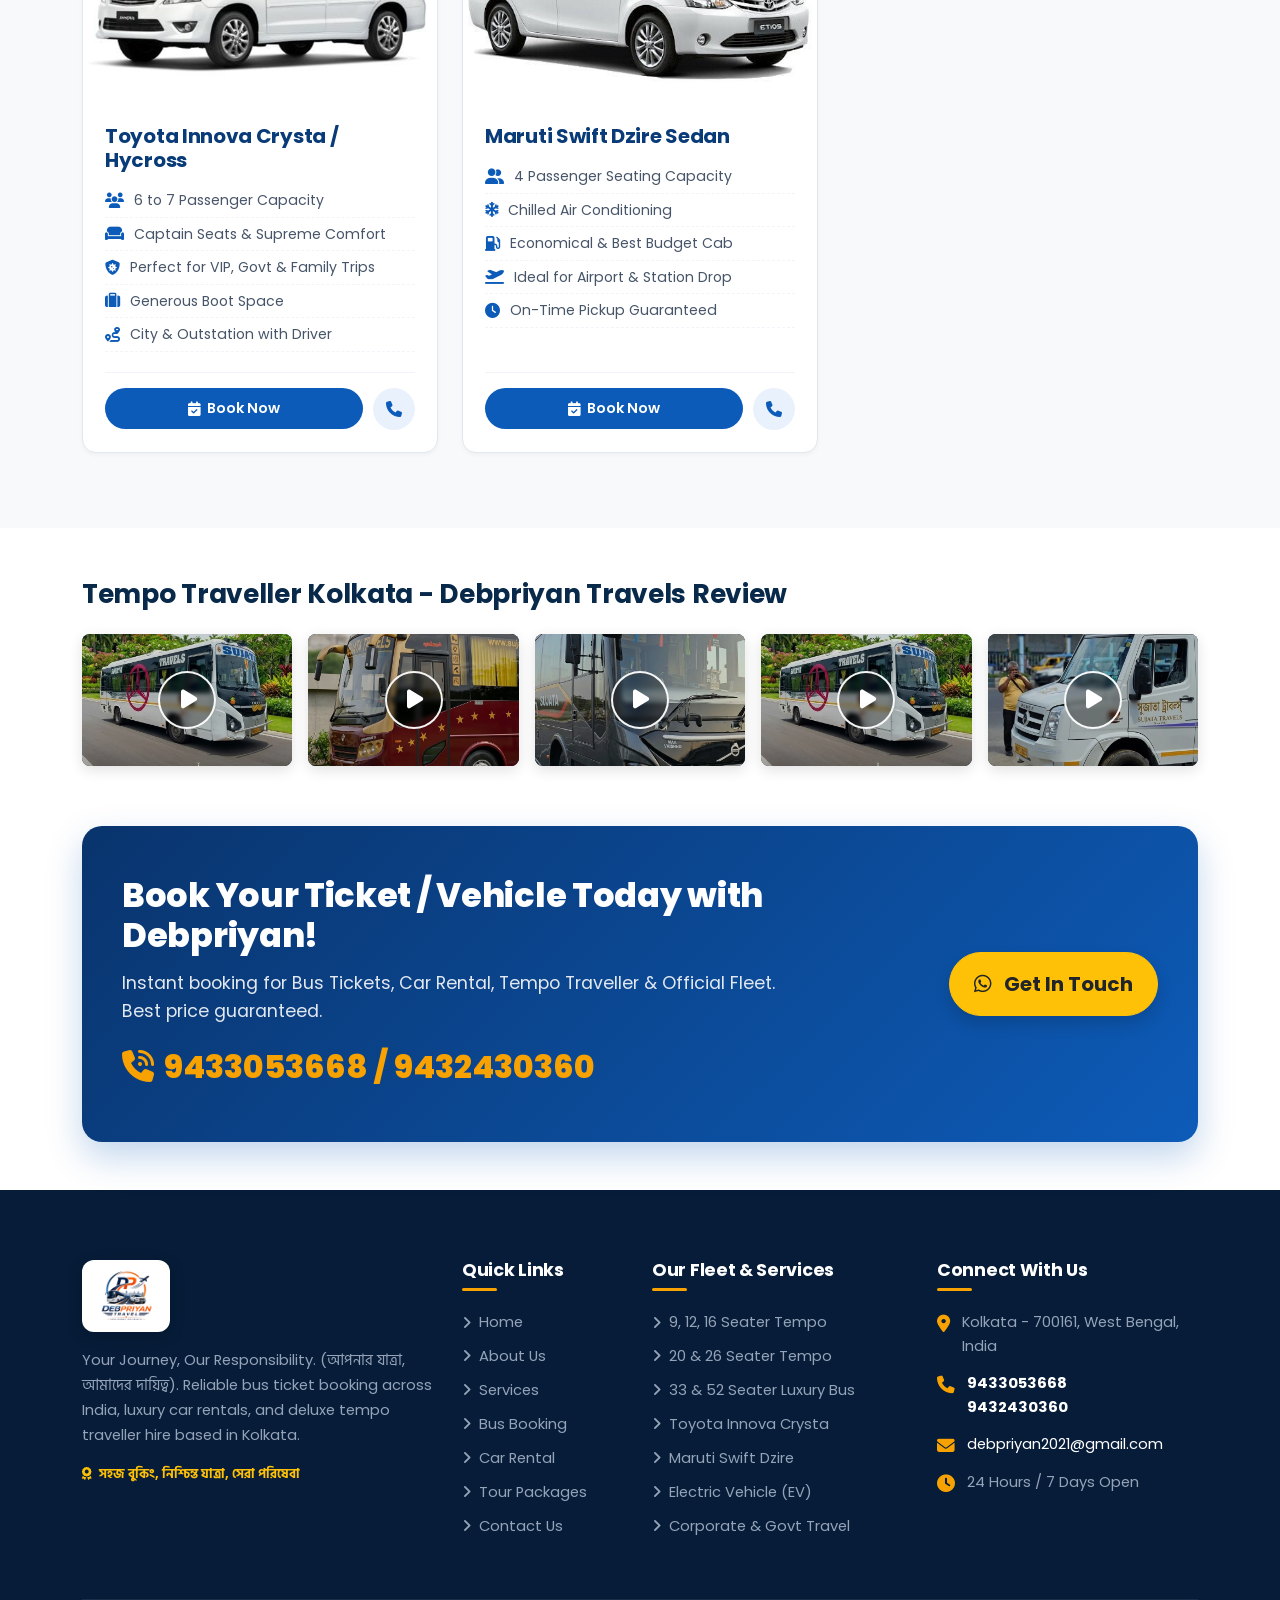
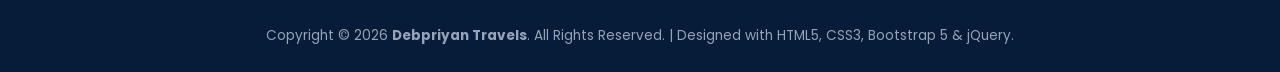
==== commit 5bef805f: "Update Car Rental card text with Dzire type, private/commercial option, and rates" ====
--- a/index.html
+++ b/index.html
@@ -208,11 +208,12 @@
             </div>
             <div class="service-card-body">
               <span class="service-bengali-subtitle">গাড়ি ভাড়া (সেলফ ড্রাইভ / ড্রাইভার সহ)</span>
-              <p class="service-card-desc">
-                Hassle-free car rentals featuring Swift Dzire, Innova Crysta, and new EV models. Choose between
-                professional chauffeured cars or self-drive options.
+              <p class="service-card-desc mb-3">
+                <i class="fa-solid fa-car-side text-primary me-1"></i> <strong>Car type:</strong> Dzire<br>
+                <i class="fa-solid fa-circle-check text-success me-1"></i> <strong>Car:</strong> Private / Comercial both<br>
+                <i class="fa-solid fa-tag text-warning me-1"></i> <strong>Rate:</strong> ₹150/- per hour &amp; ₹15 per km
               </p>
-              <a href="https://wa.me/919433053668?text=Hello%20Debpriyan%20Travels,%20I%20want%20to%20inquire%20about%20Car%20Rental%20(Self%20Drive%20/%20With%20Driver).%20Please%20share%20available%20cars%20(Dzire,%20Innova,%20EV)%20and%20rates."
+              <a href="https://wa.me/919433053668?text=Hello%20Debpriyan%20Travels,%20I%20want%20to%20inquire%20about%20Dzire%20Car%20Rental%20(Private%20/%20Commercial%20-%20Rs.150/hr%20%26%20Rs.15/km).%20Please%20confirm%20availability."
                 target="_blank" class="btn btn-card-book">
                 <i class="fa-brands fa-whatsapp"></i> Book Car Rental
               </a>
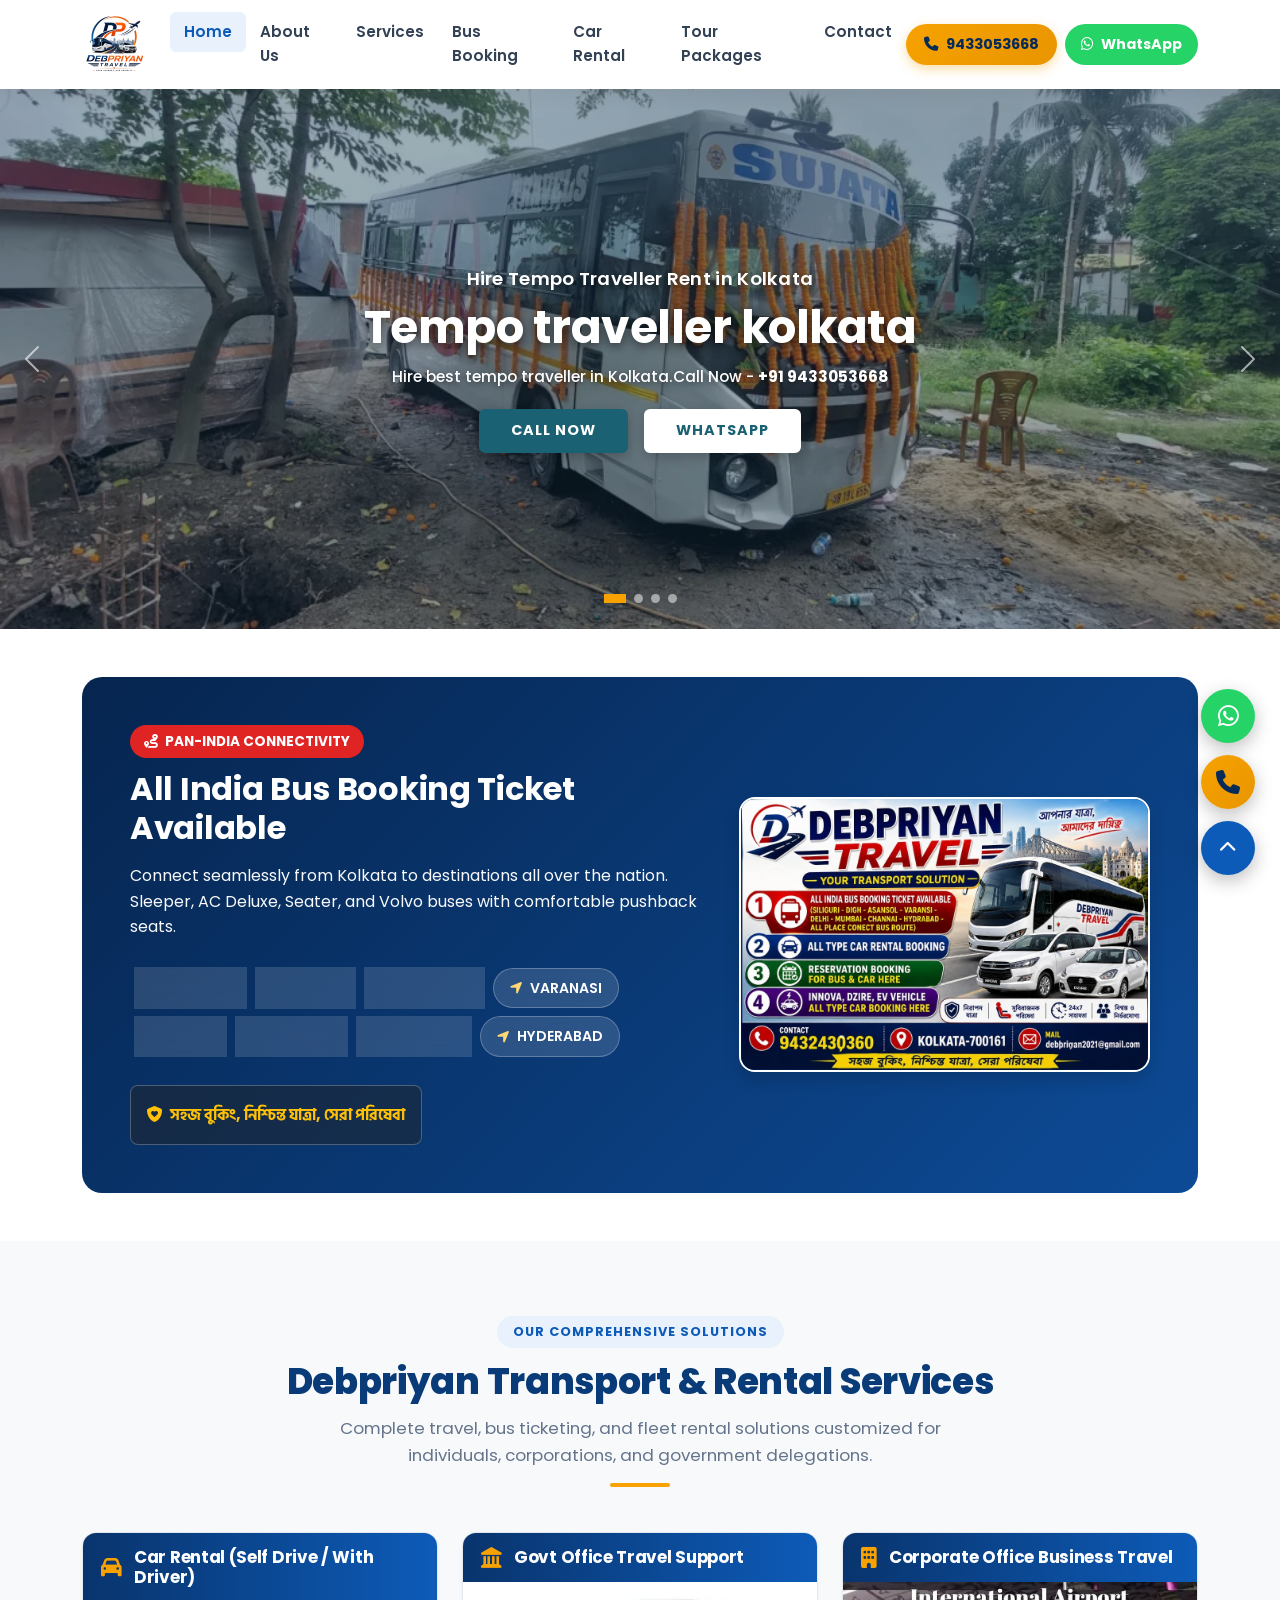
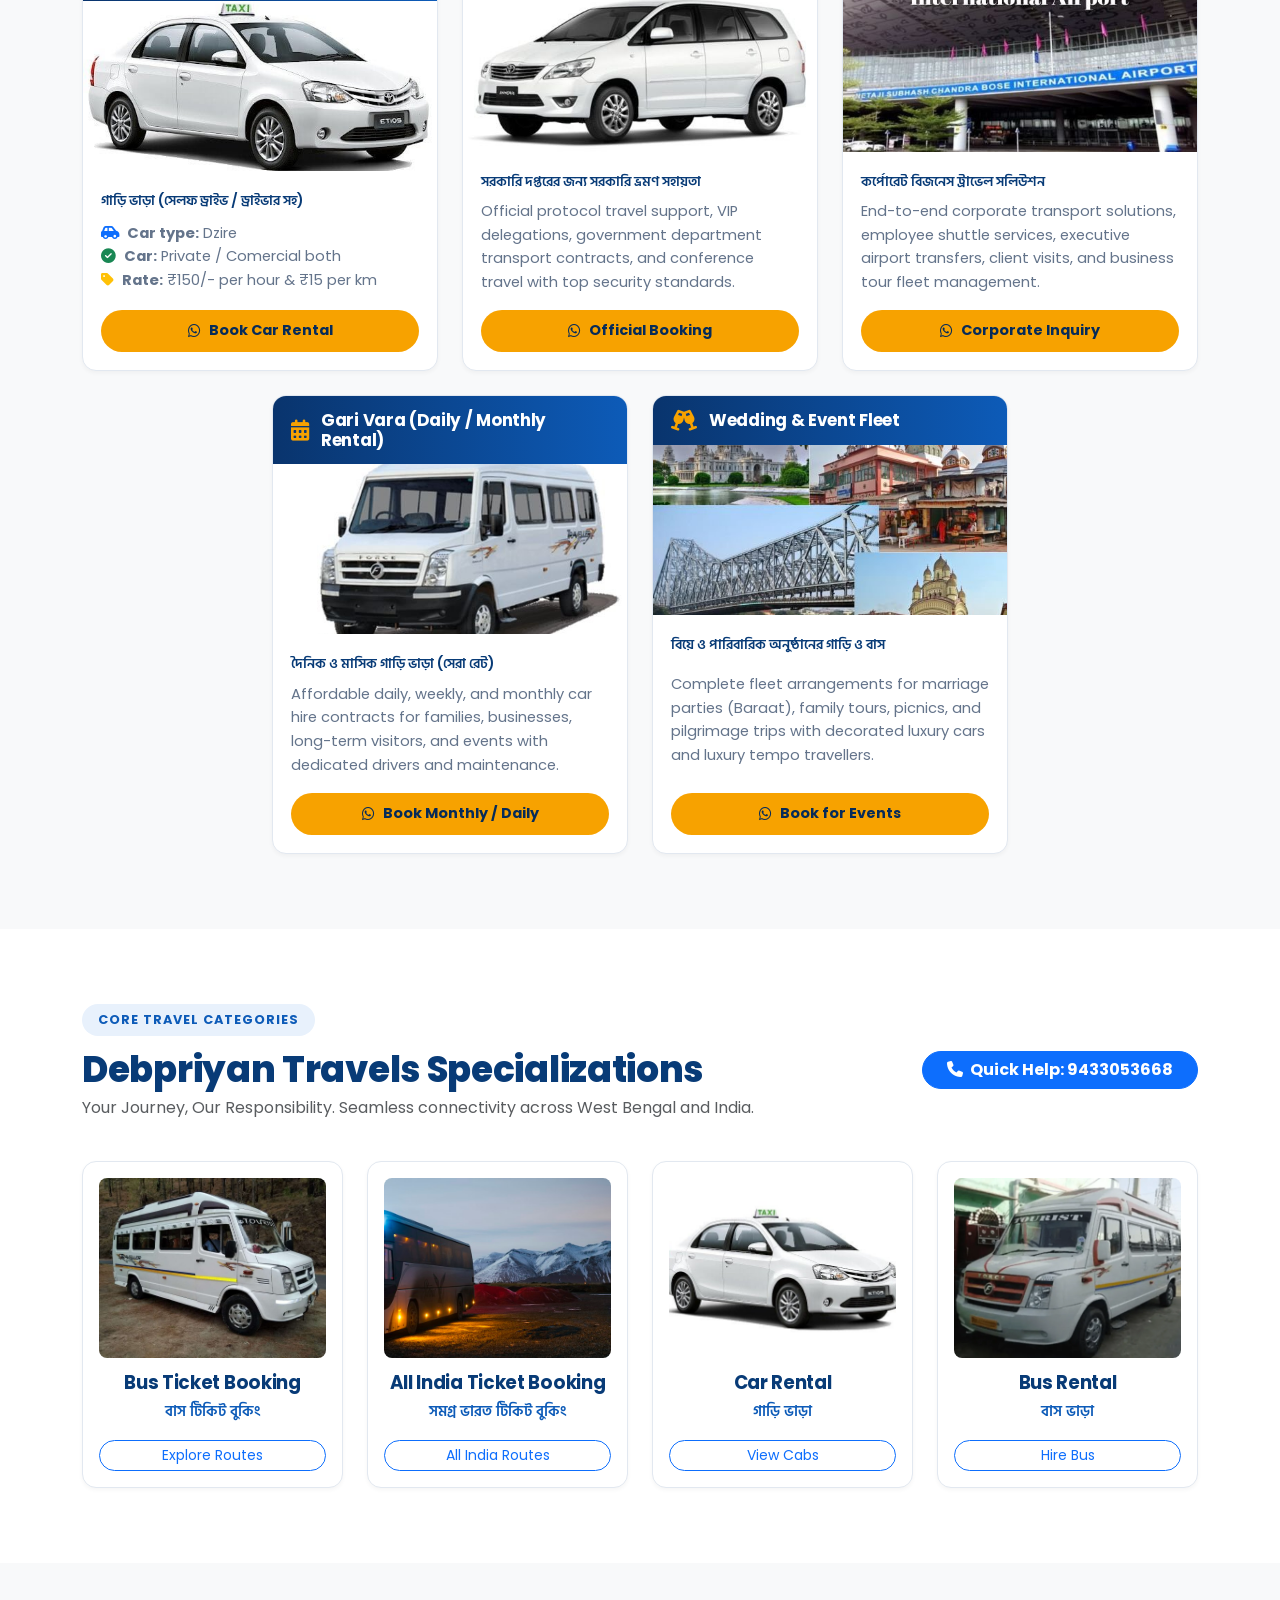
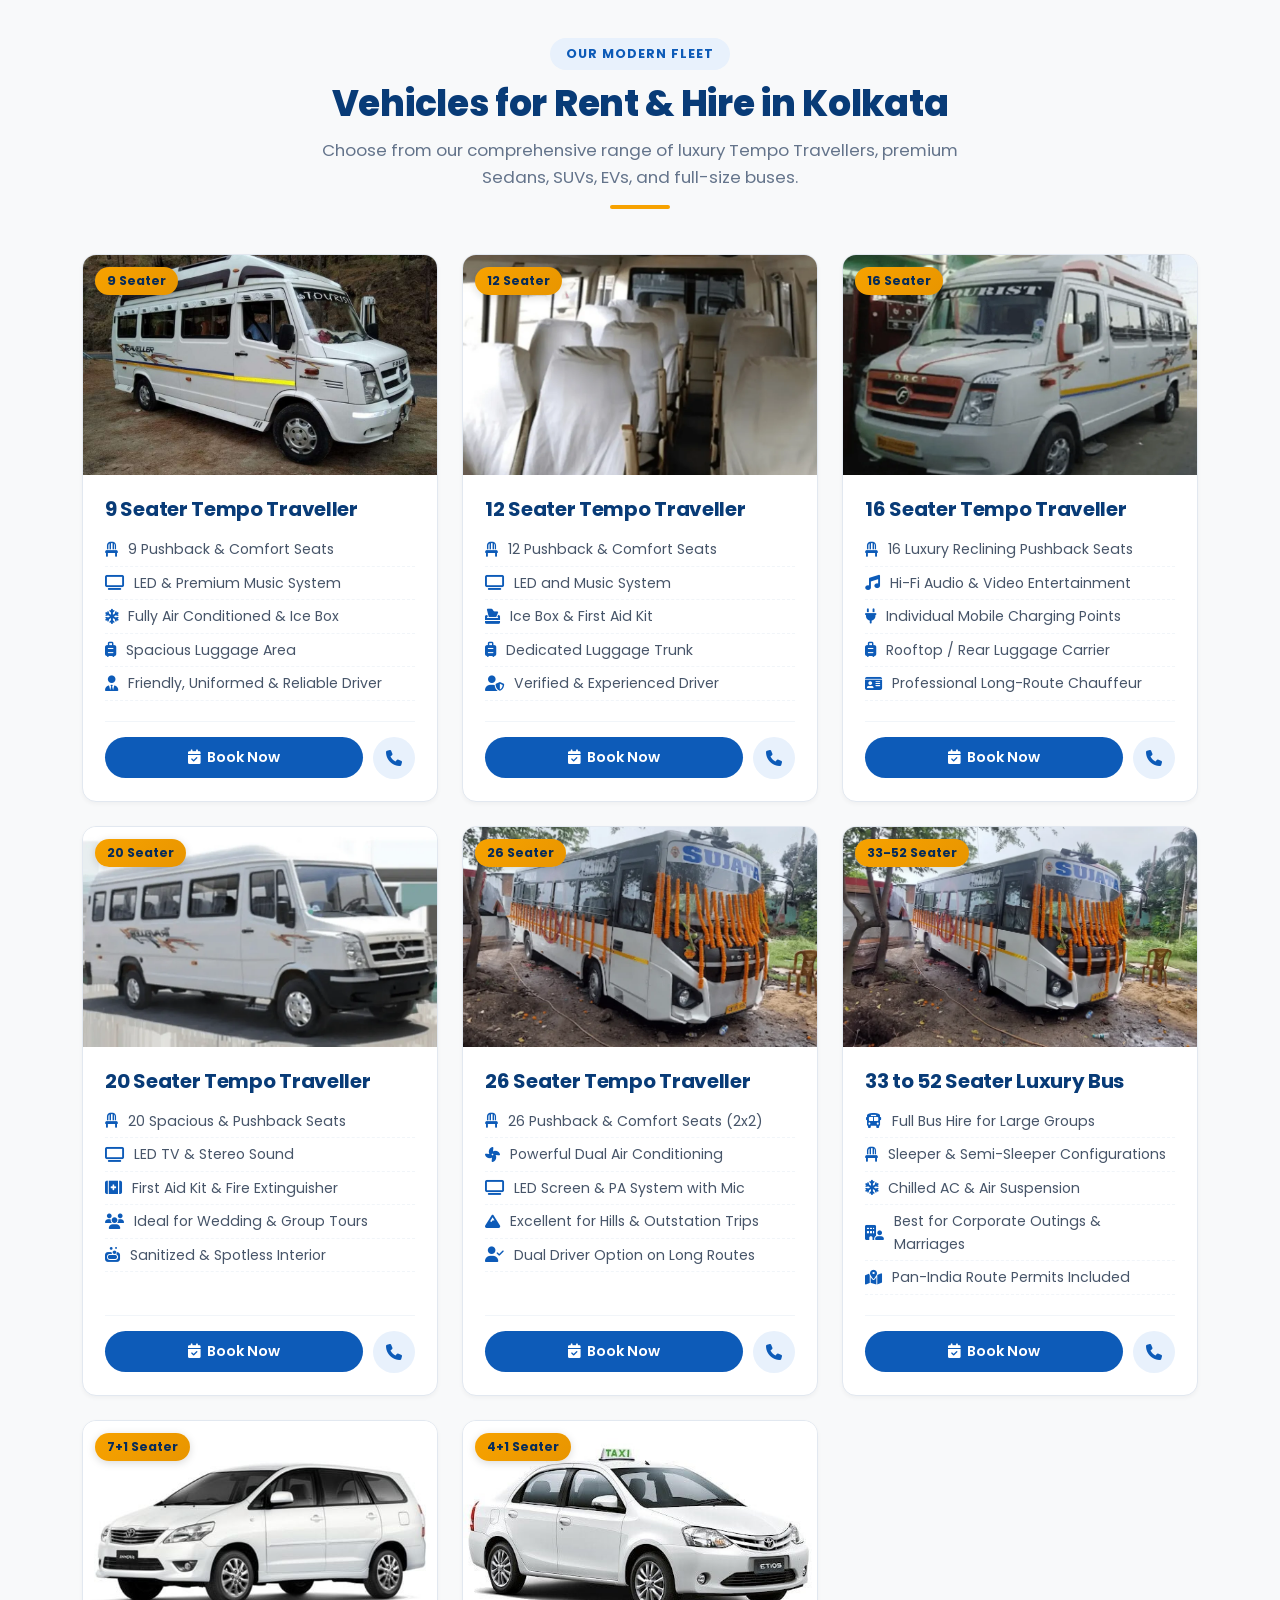
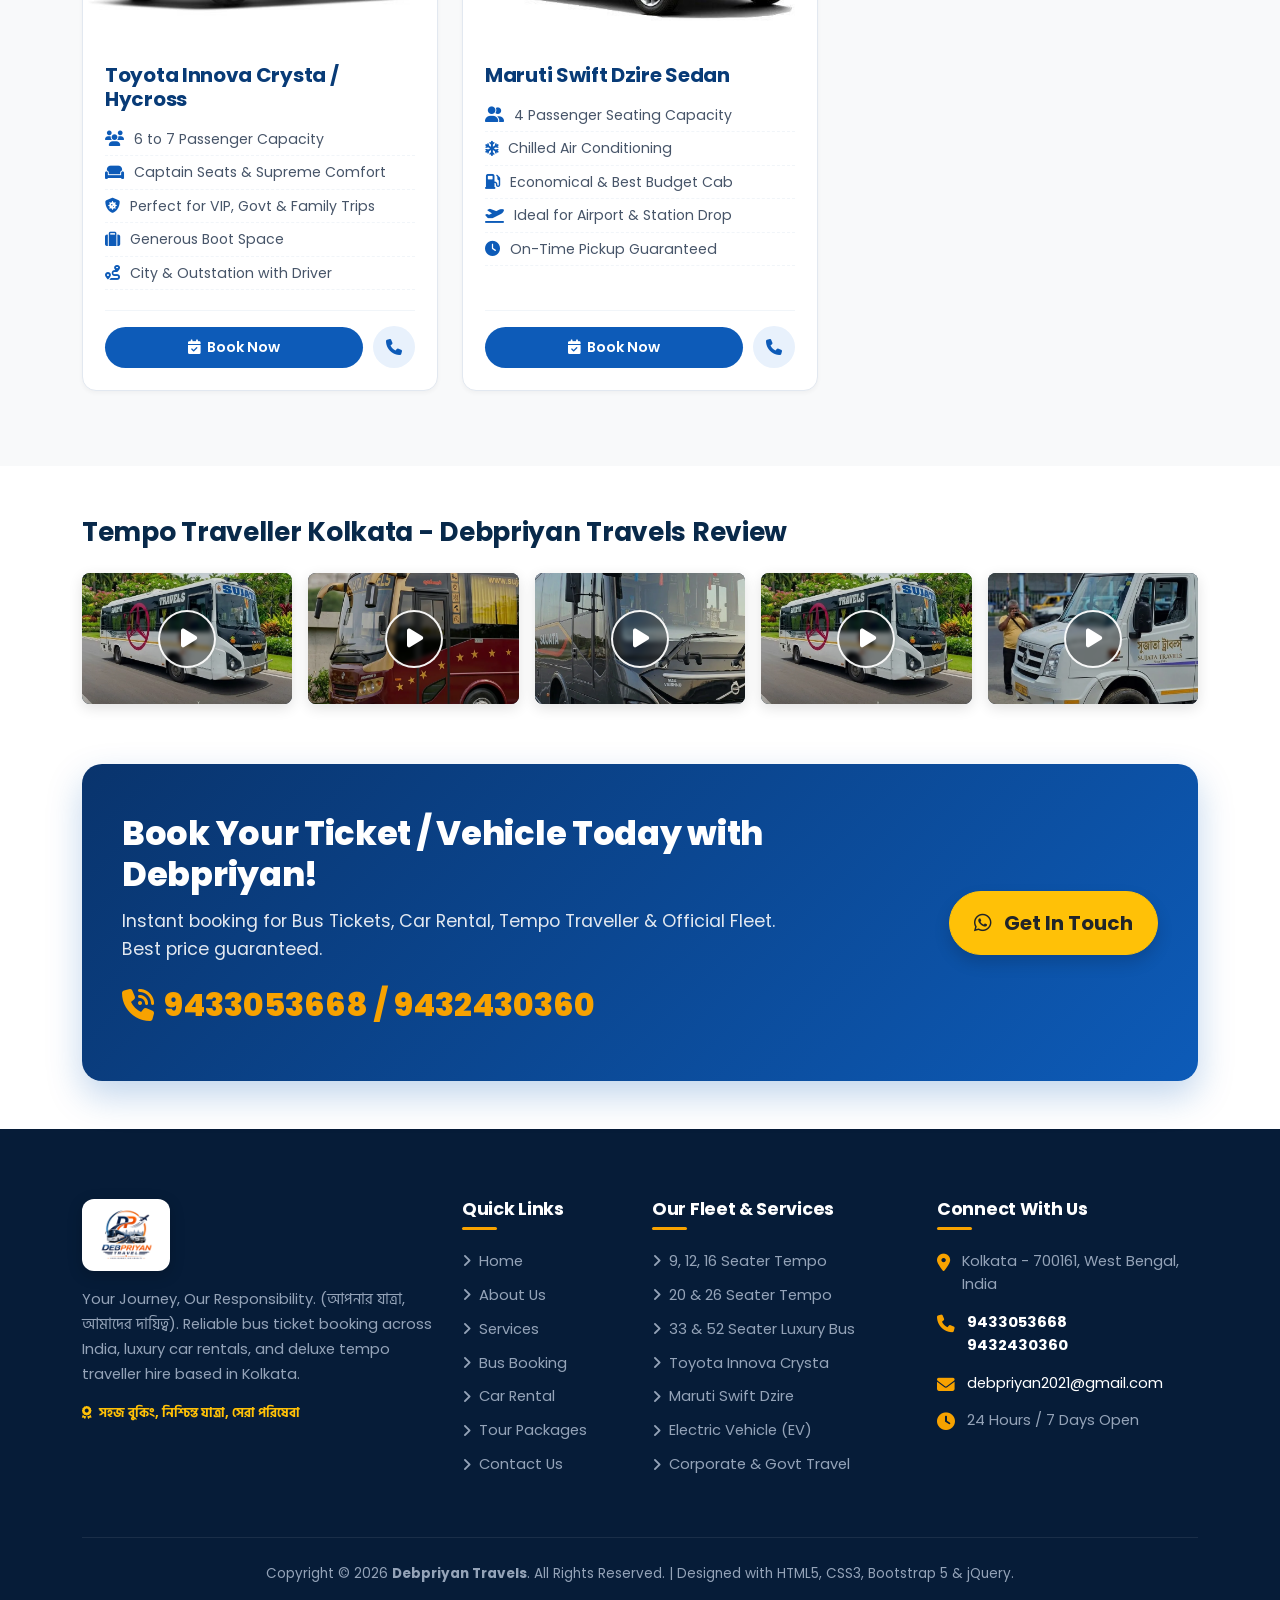
==== commit cbebc194: "Remove top contact notification bar across all pages" ====
--- a/index.html
+++ b/index.html
@@ -29,26 +29,6 @@
 </head>
 
 <body>
-
-  <!-- ================= TOP CONTACT BAR ================= -->
-  <div class="top-bar">
-    <div class="container">
-      <div class="row align-items-center">
-        <div class="col-lg-6 col-md-7 text-center text-md-start">
-          <span class="top-badge-pulse"><i class="fa-solid fa-bolt"></i> 24x7 BOOKING</span>
-          <span class="me-3"><i class="fa-solid fa-phone me-1 text-warning"></i> <a href="tel:9433053668">9433053668</a>
-            / <a href="tel:9432430360">9432430360</a></span>
-          <span><i class="fa-solid fa-envelope me-1 text-warning"></i> <a
-              href="mailto:debpriyan2021@gmail.com">debpriyan2021@gmail.com</a></span>
-        </div>
-        <div class="col-lg-6 col-md-5 text-center text-md-end d-none d-md-block">
-          <span class="me-3"><i class="fa-solid fa-location-dot me-1 text-warning"></i> Kolkata - 700161</span>
-          <span class="badge bg-warning text-dark fw-bold"><i class="fa-solid fa-shield-halved me-1"></i> Safe &
-            Reliable</span>
-        </div>
-      </div>
-    </div>
-  </div>
 
   <!-- ================= MAIN NAVBAR ================= -->
   <nav class="navbar navbar-expand-lg main-navbar">
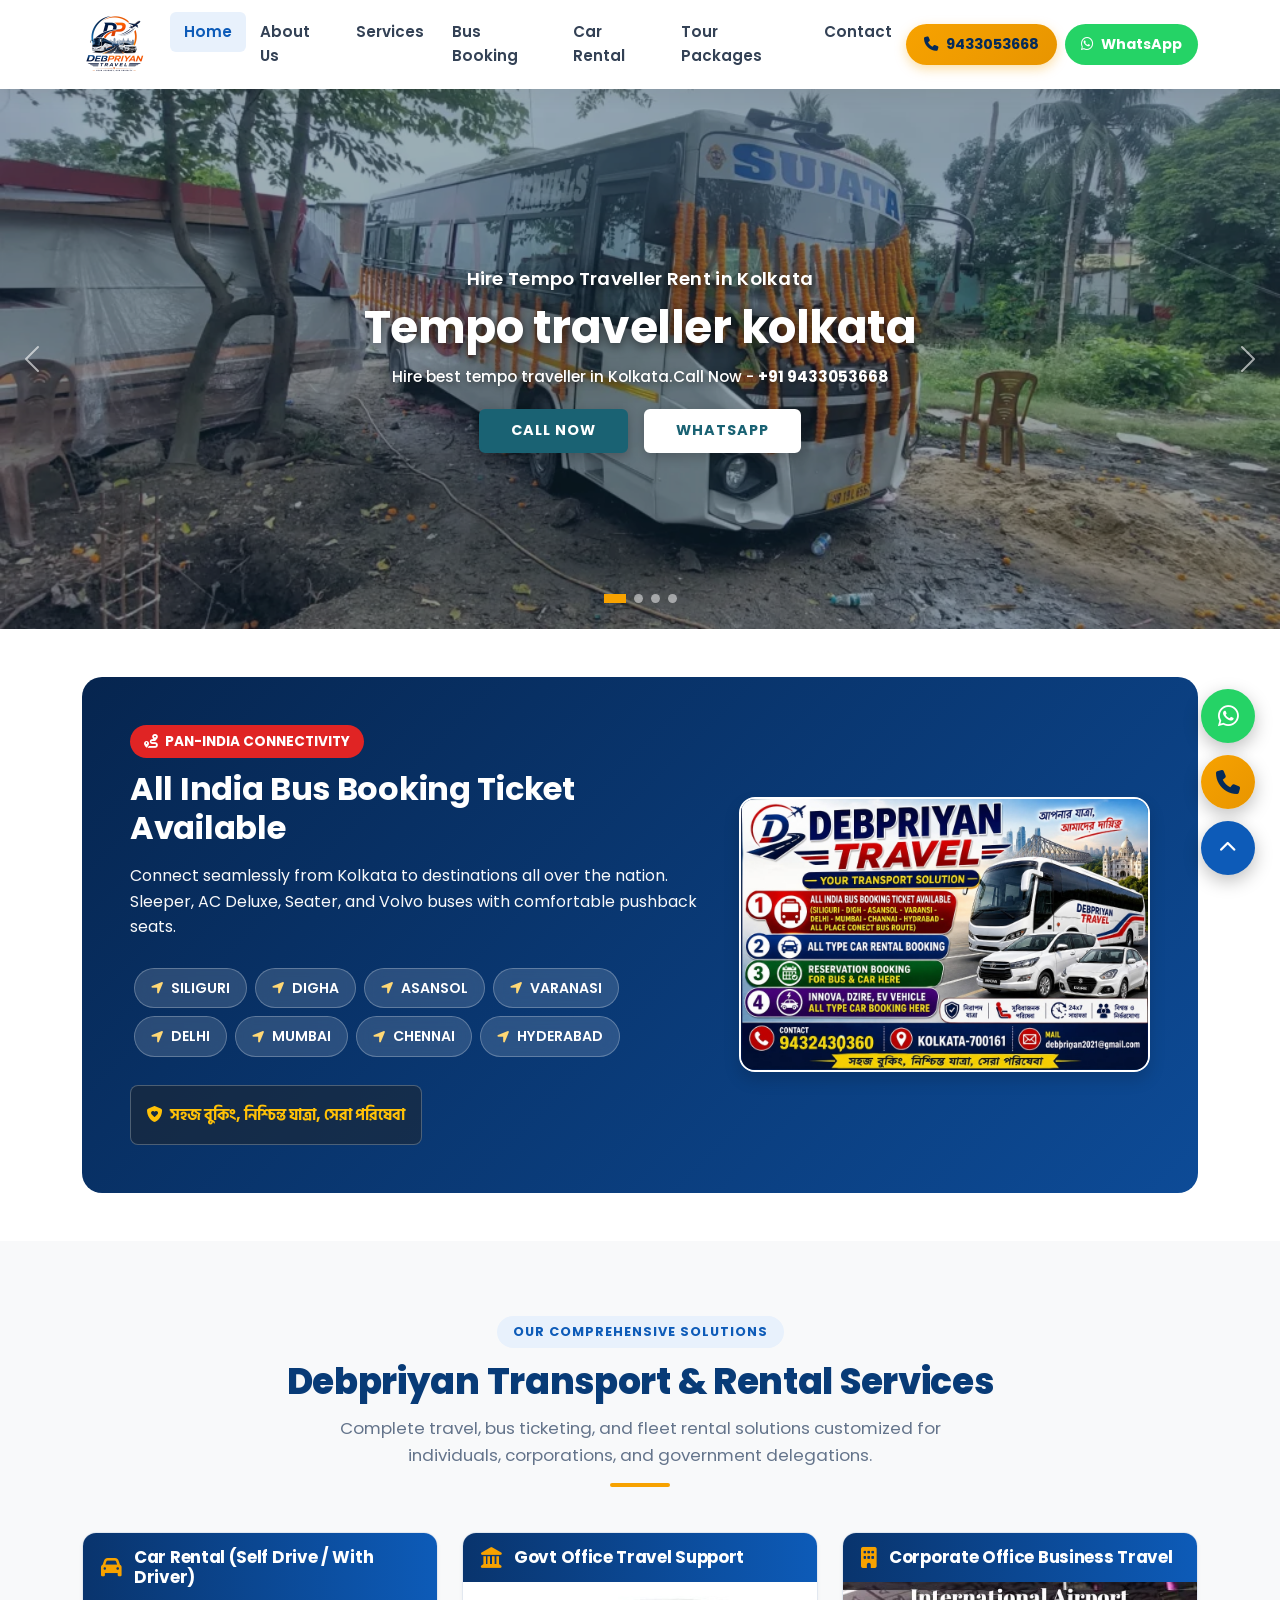
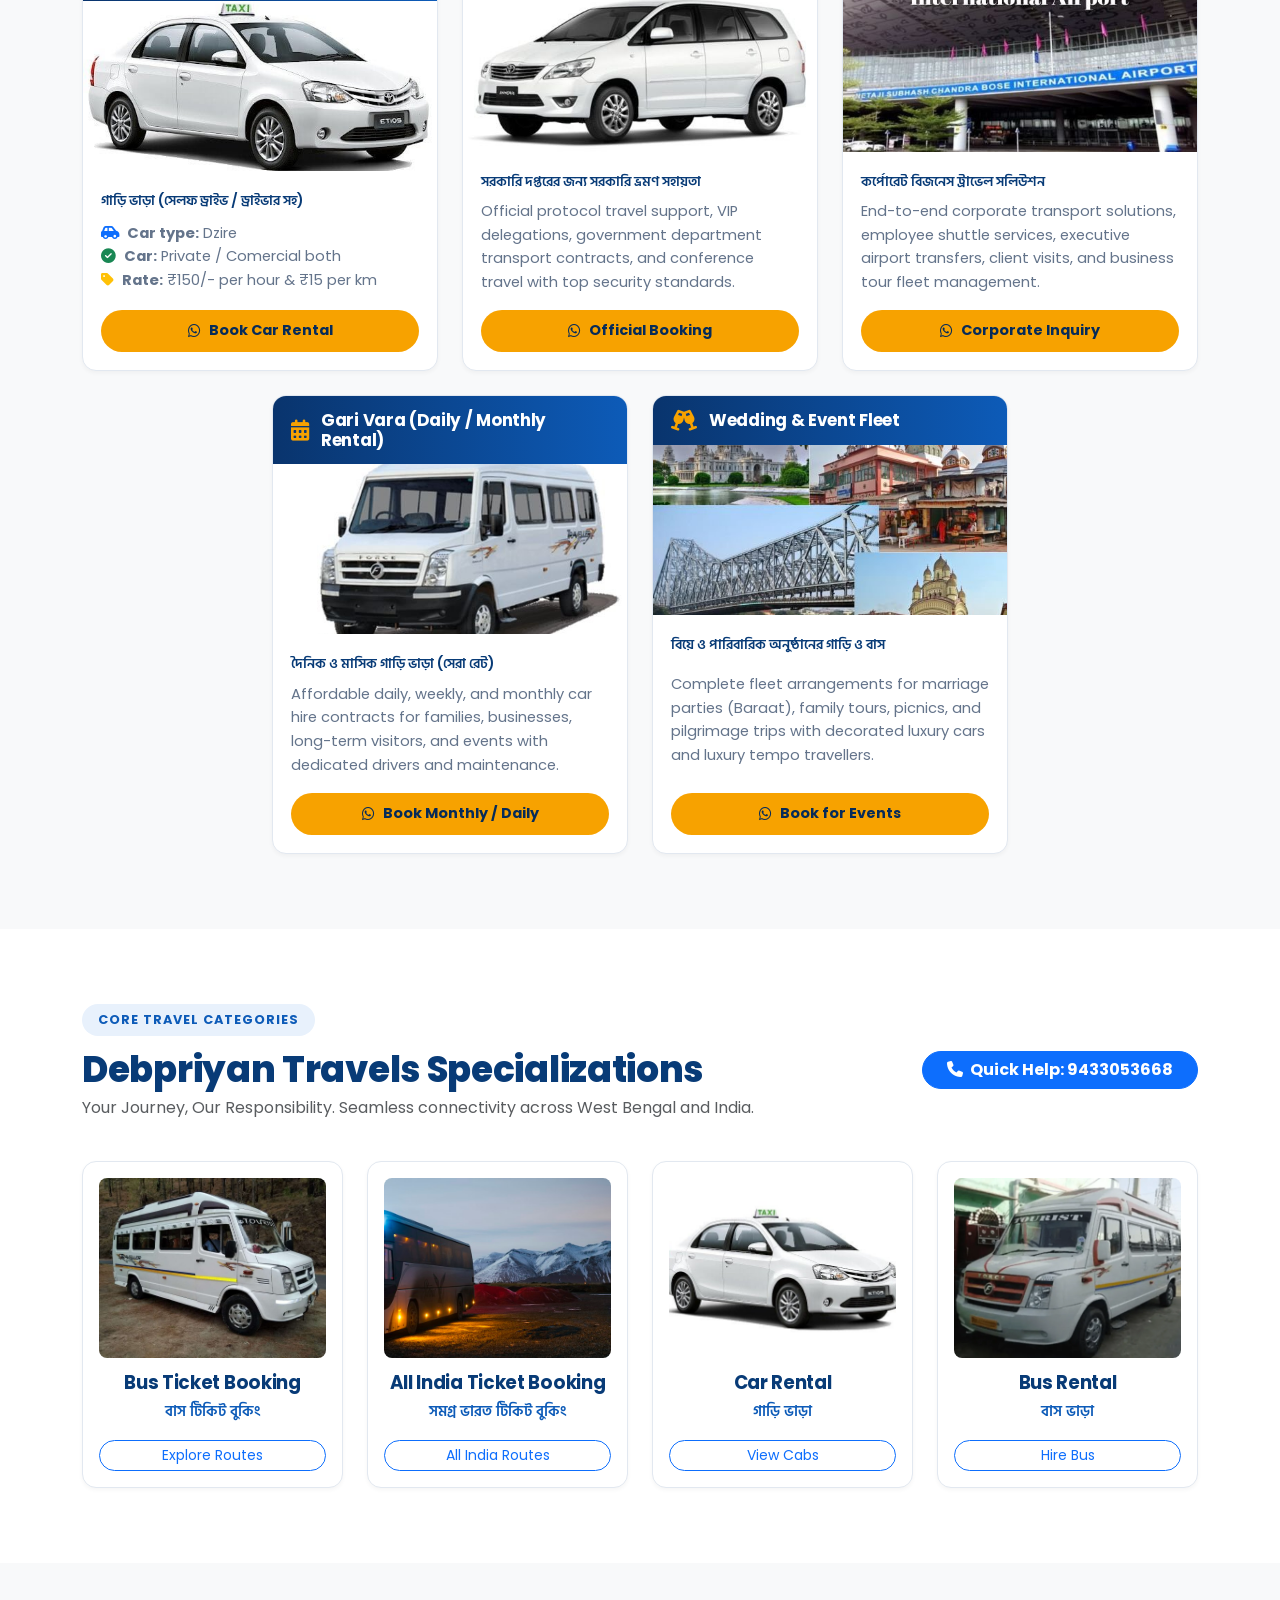
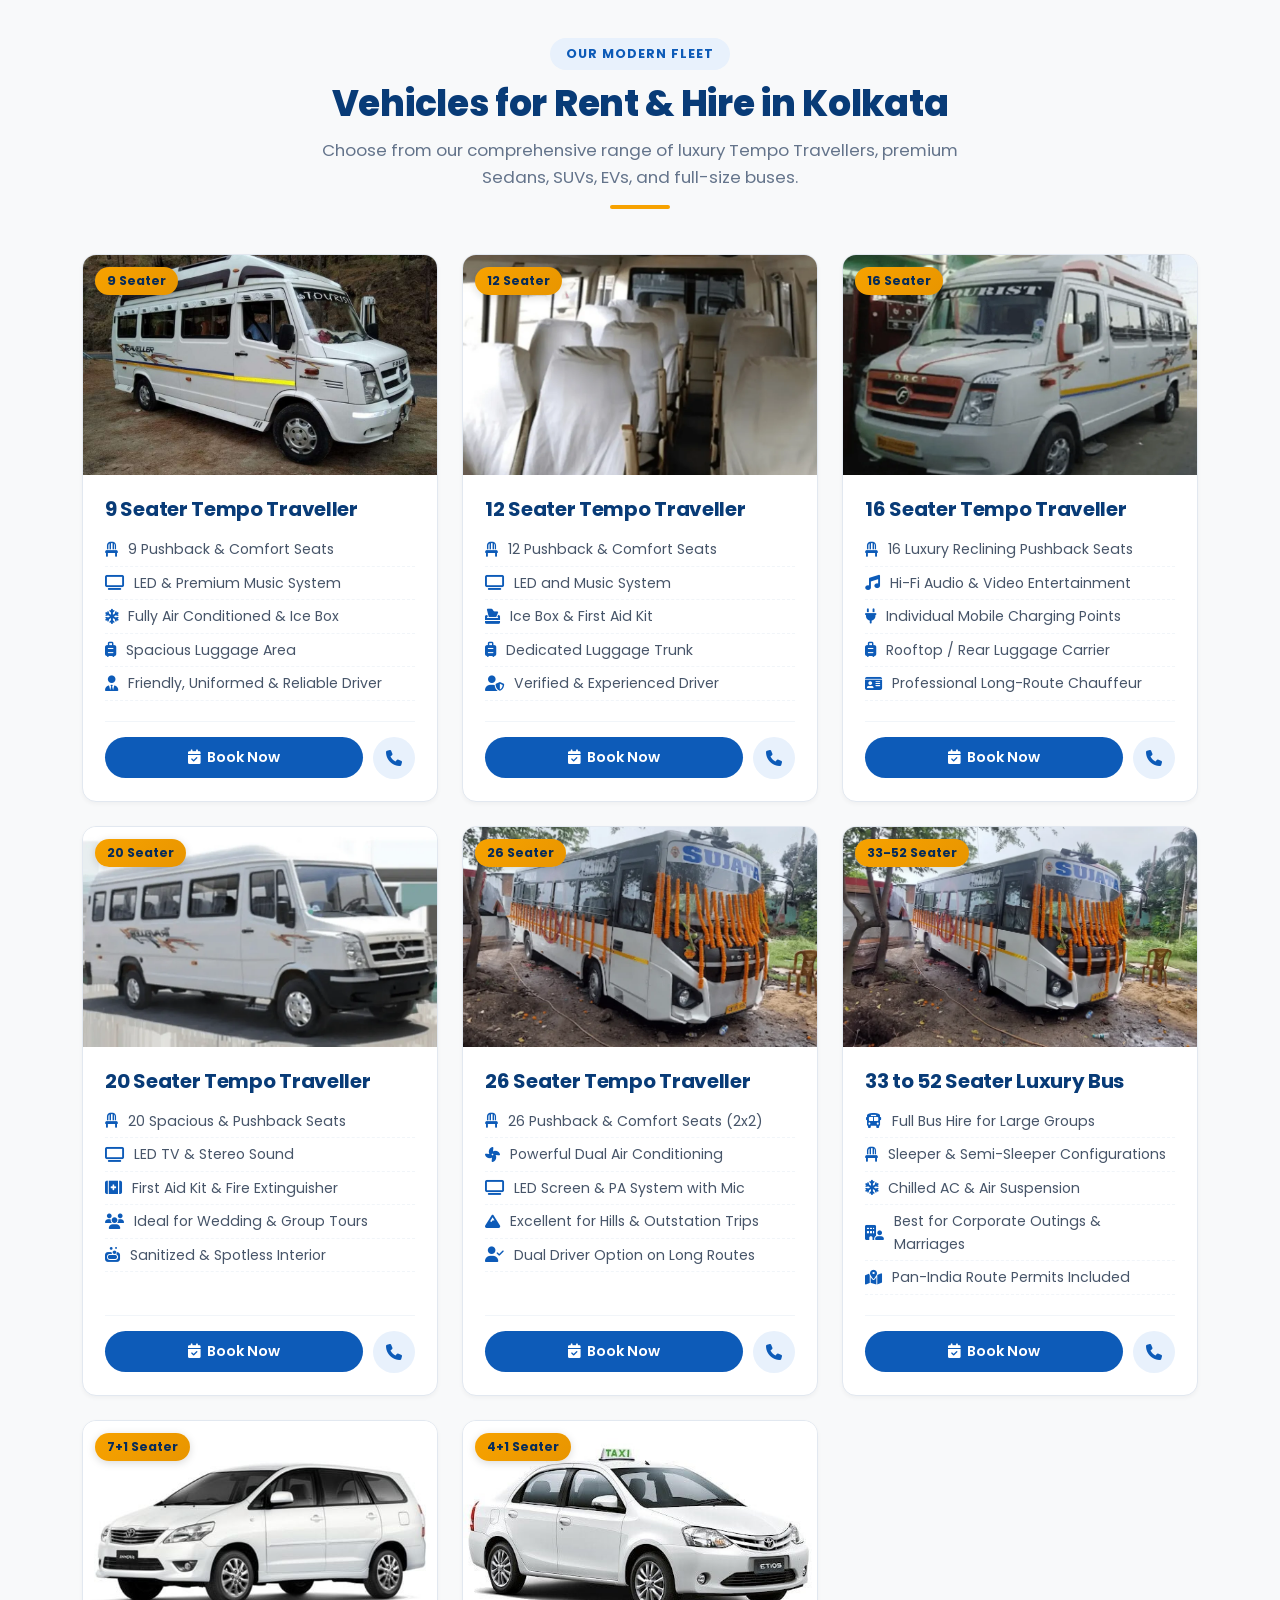
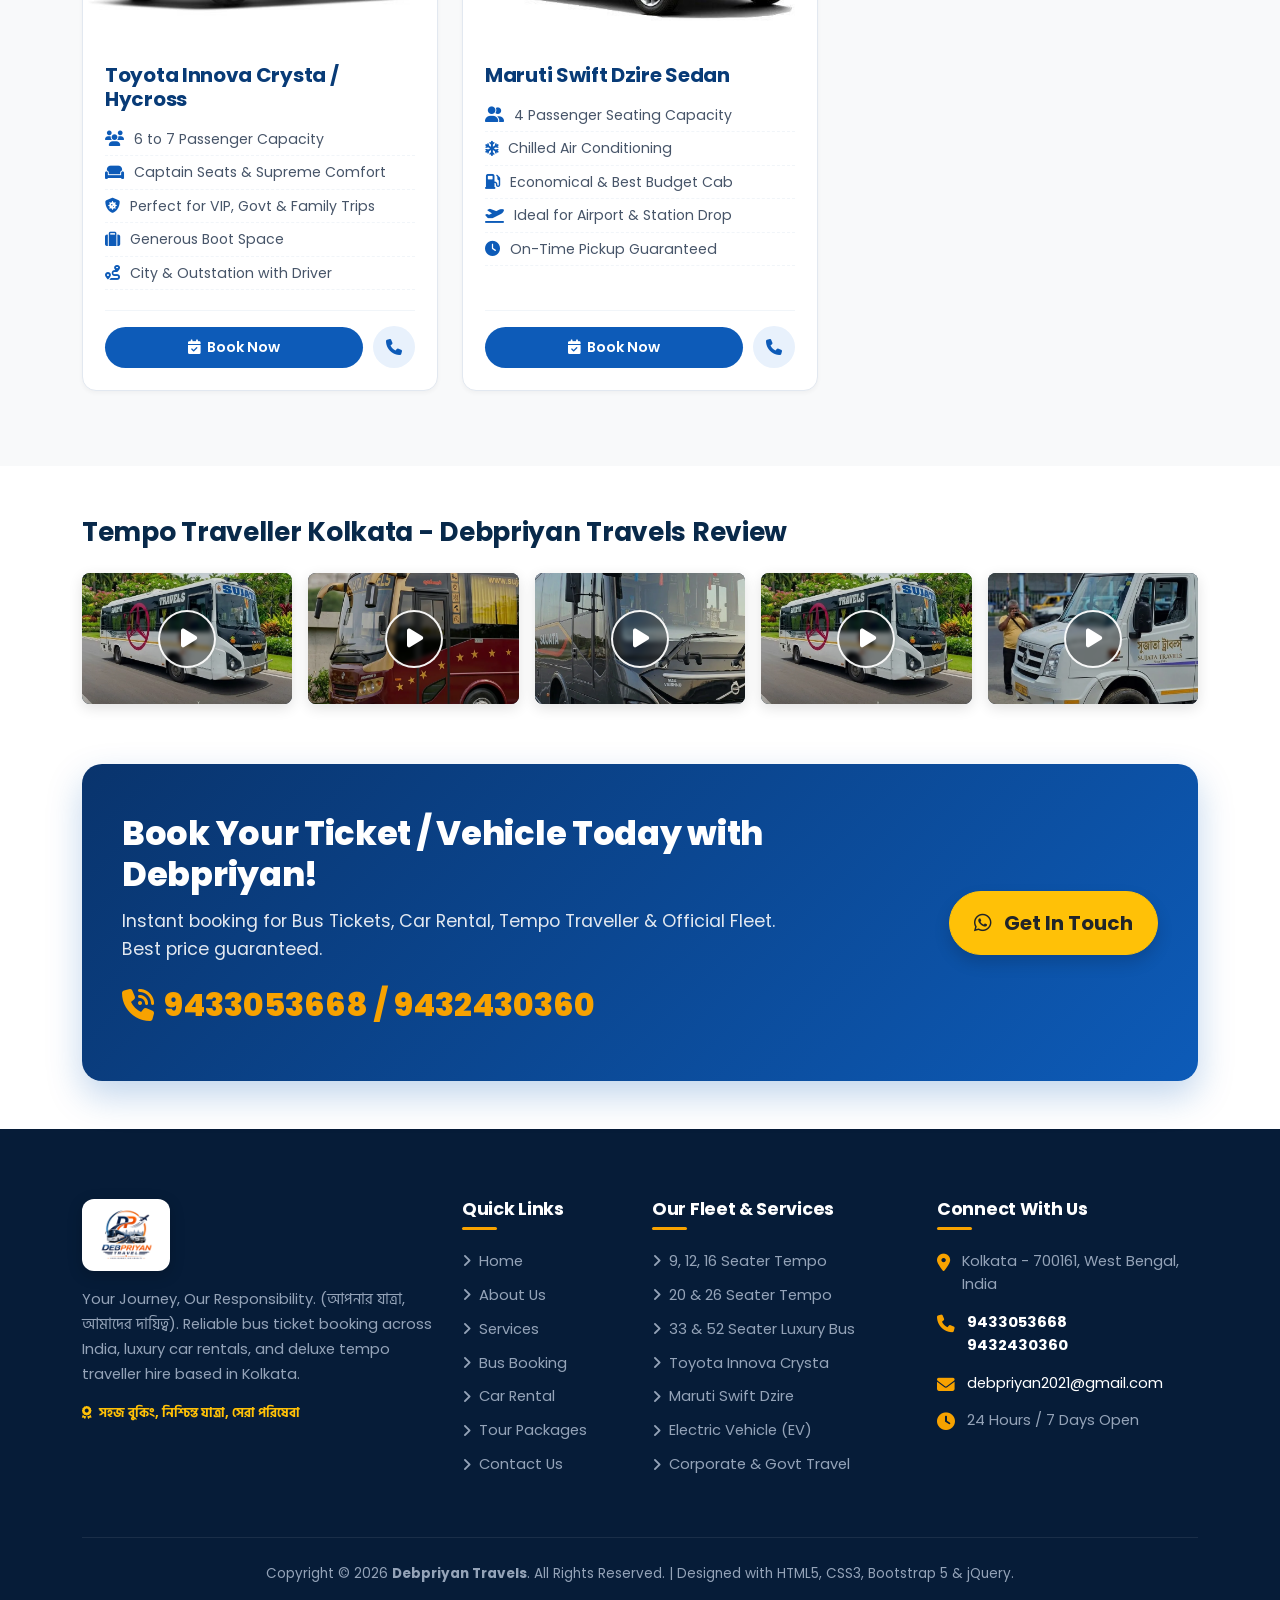
==== commit 141623bb: "Convert entire website to full PHP Laravel 11/12 with SQLite database, dynamic CMS, and section-by-s" ====
--- a/index.html
+++ b/index.html
@@ -190,8 +190,10 @@
               <span class="service-bengali-subtitle">গাড়ি ভাড়া (সেলফ ড্রাইভ / ড্রাইভার সহ)</span>
               <p class="service-card-desc mb-3">
                 <i class="fa-solid fa-car-side text-primary me-1"></i> <strong>Car type:</strong> Dzire<br>
-                <i class="fa-solid fa-circle-check text-success me-1"></i> <strong>Car:</strong> Private / Comercial both<br>
-                <i class="fa-solid fa-tag text-warning me-1"></i> <strong>Rate:</strong> ₹150/- per hour &amp; ₹15 per km
+                <i class="fa-solid fa-circle-check text-success me-1"></i> <strong>Car:</strong> Private / Comercial
+                both<br>
+                <i class="fa-solid fa-tag text-warning me-1"></i> <strong>Rate:</strong> ₹150/- per hour &amp; ₹15 per
+                km
               </p>
               <a href="https://wa.me/919433053668?text=Hello%20Debpriyan%20Travels,%20I%20want%20to%20inquire%20about%20Dzire%20Car%20Rental%20(Private%20/%20Commercial%20-%20Rs.150/hr%20%26%20Rs.15/km).%20Please%20confirm%20availability."
                 target="_blank" class="btn btn-card-book">
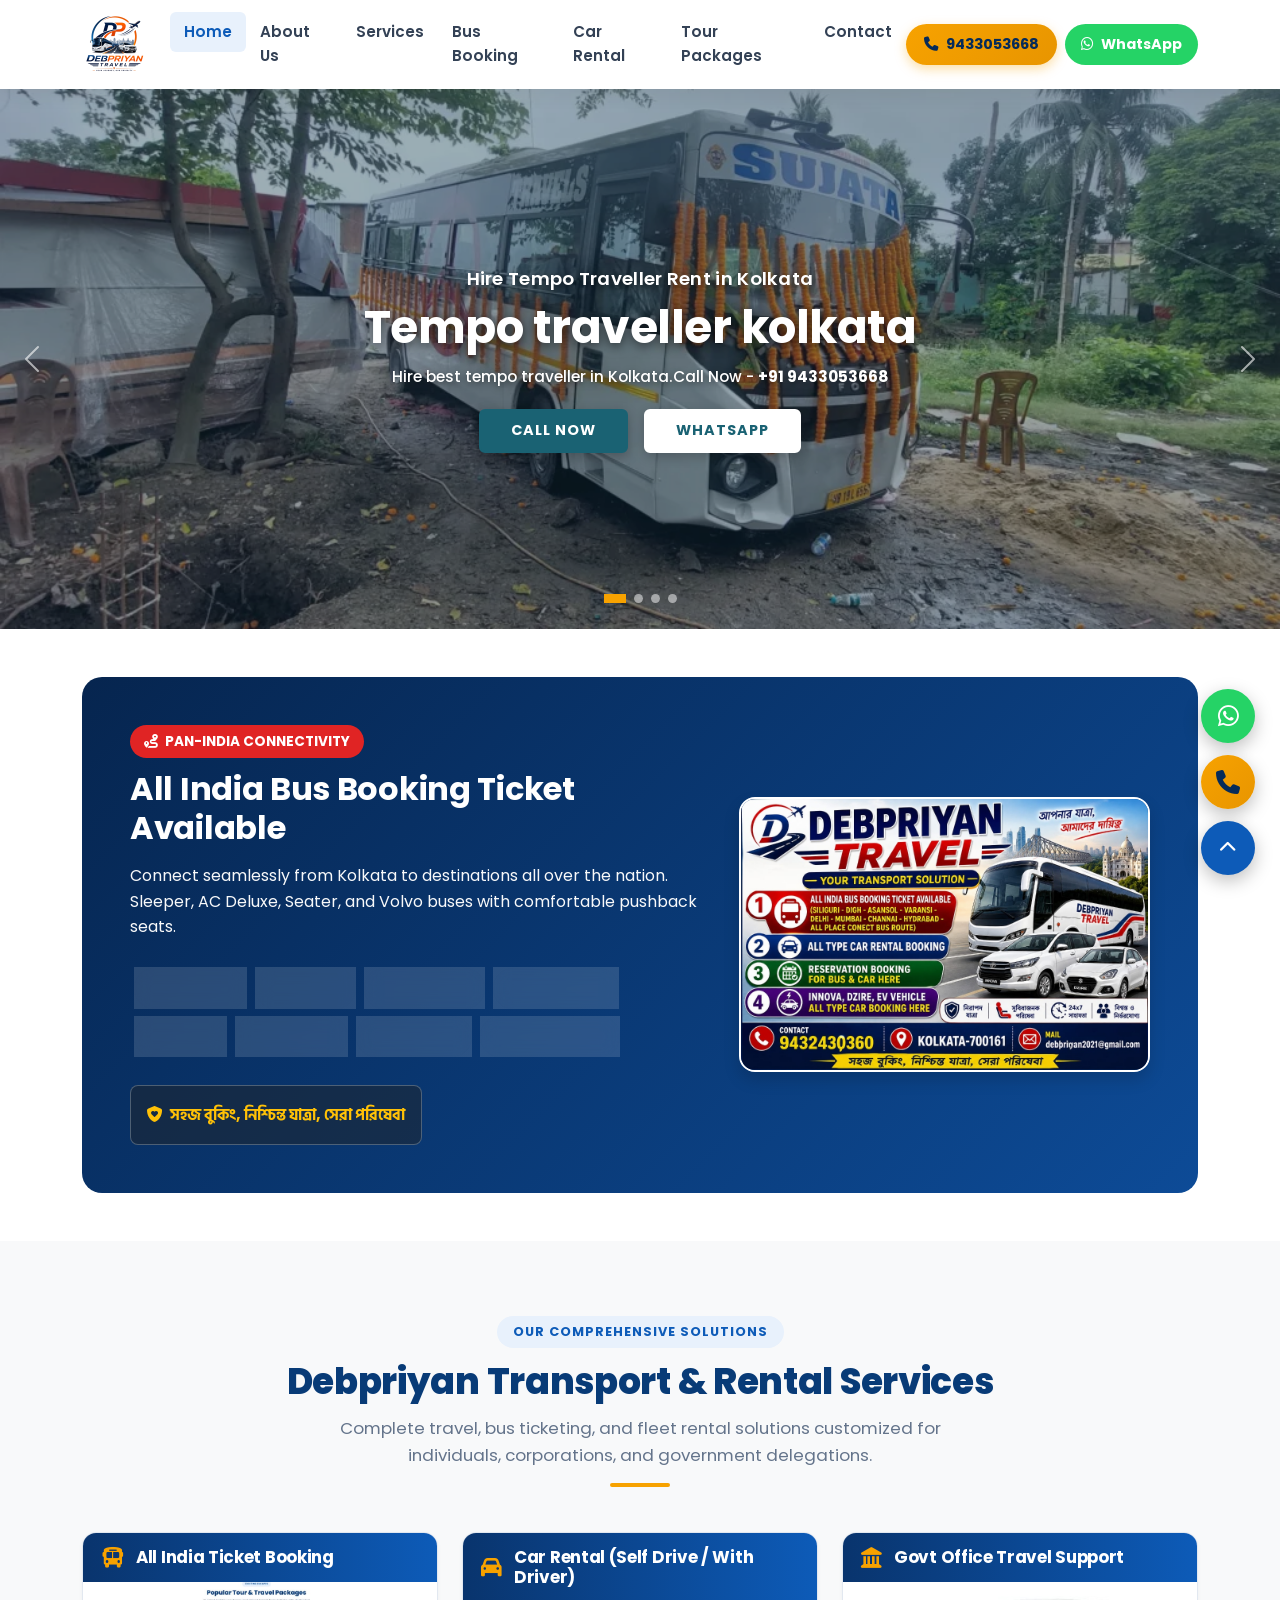
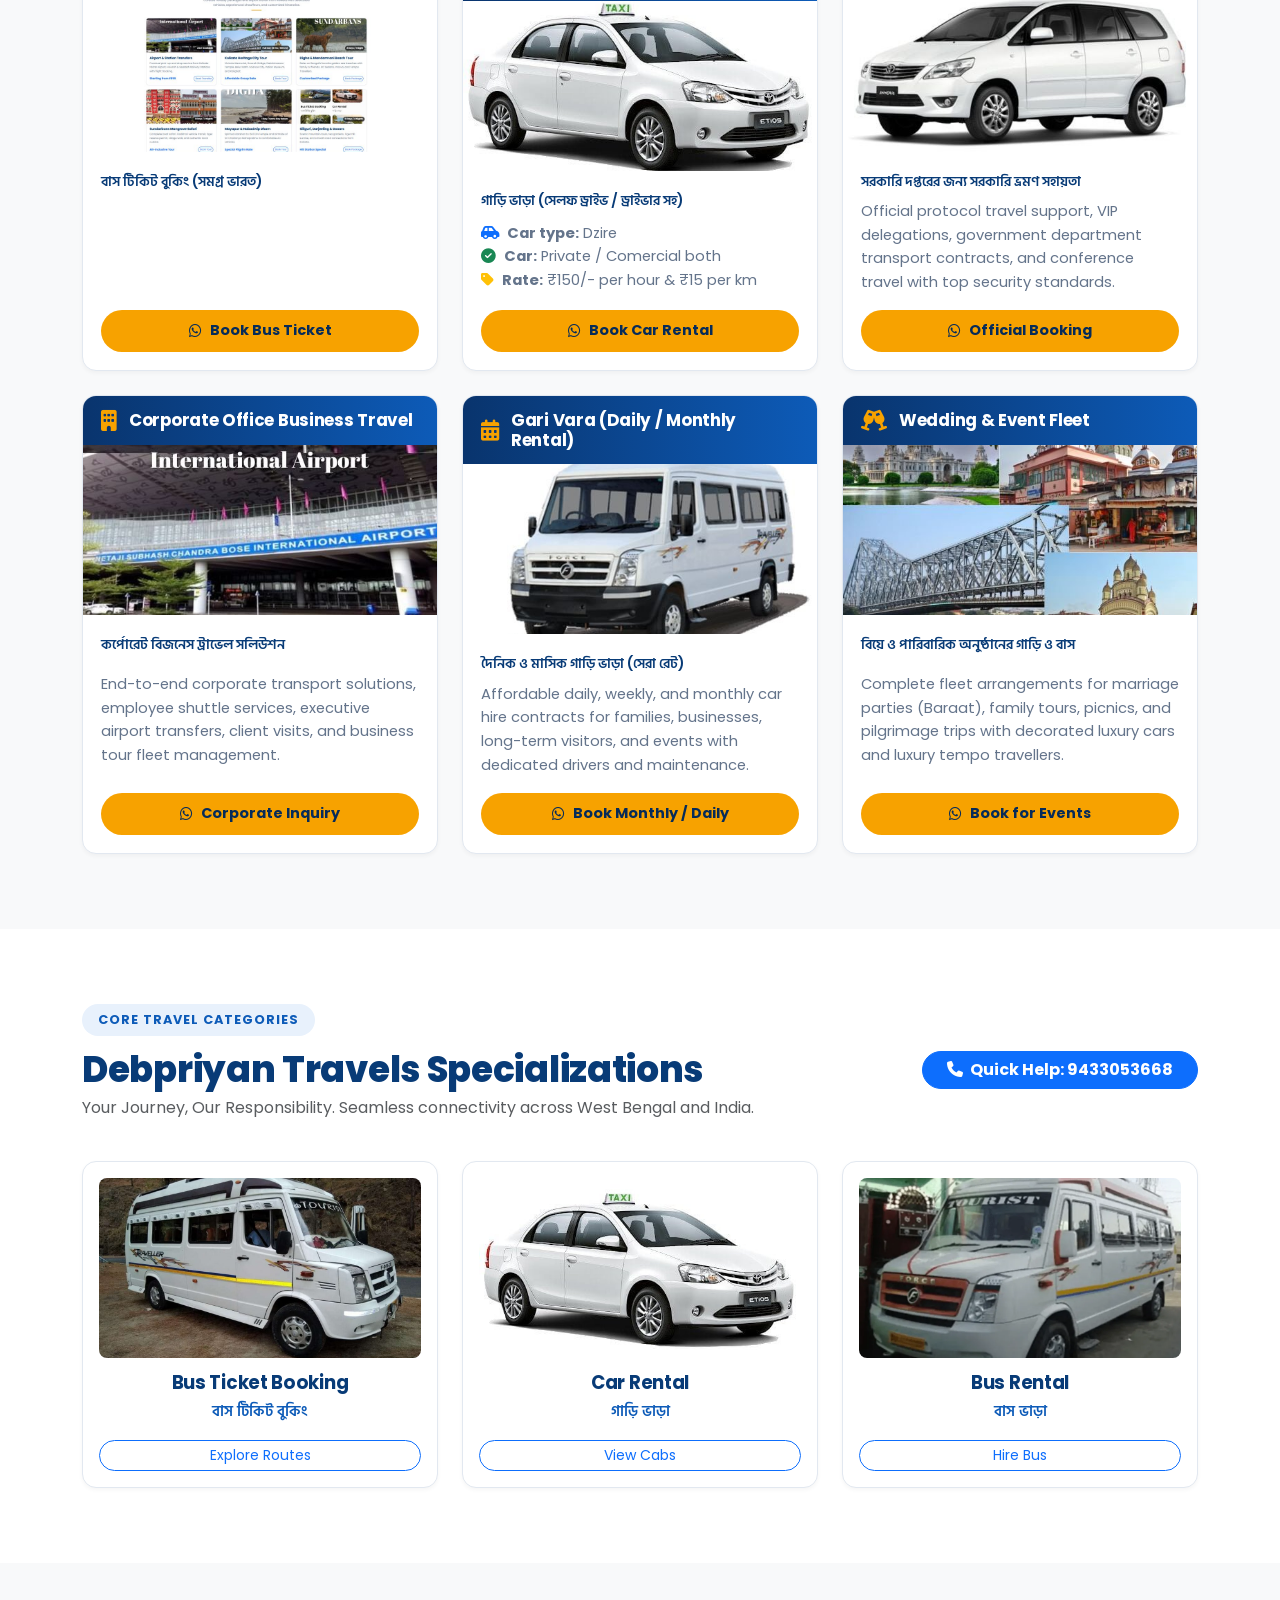
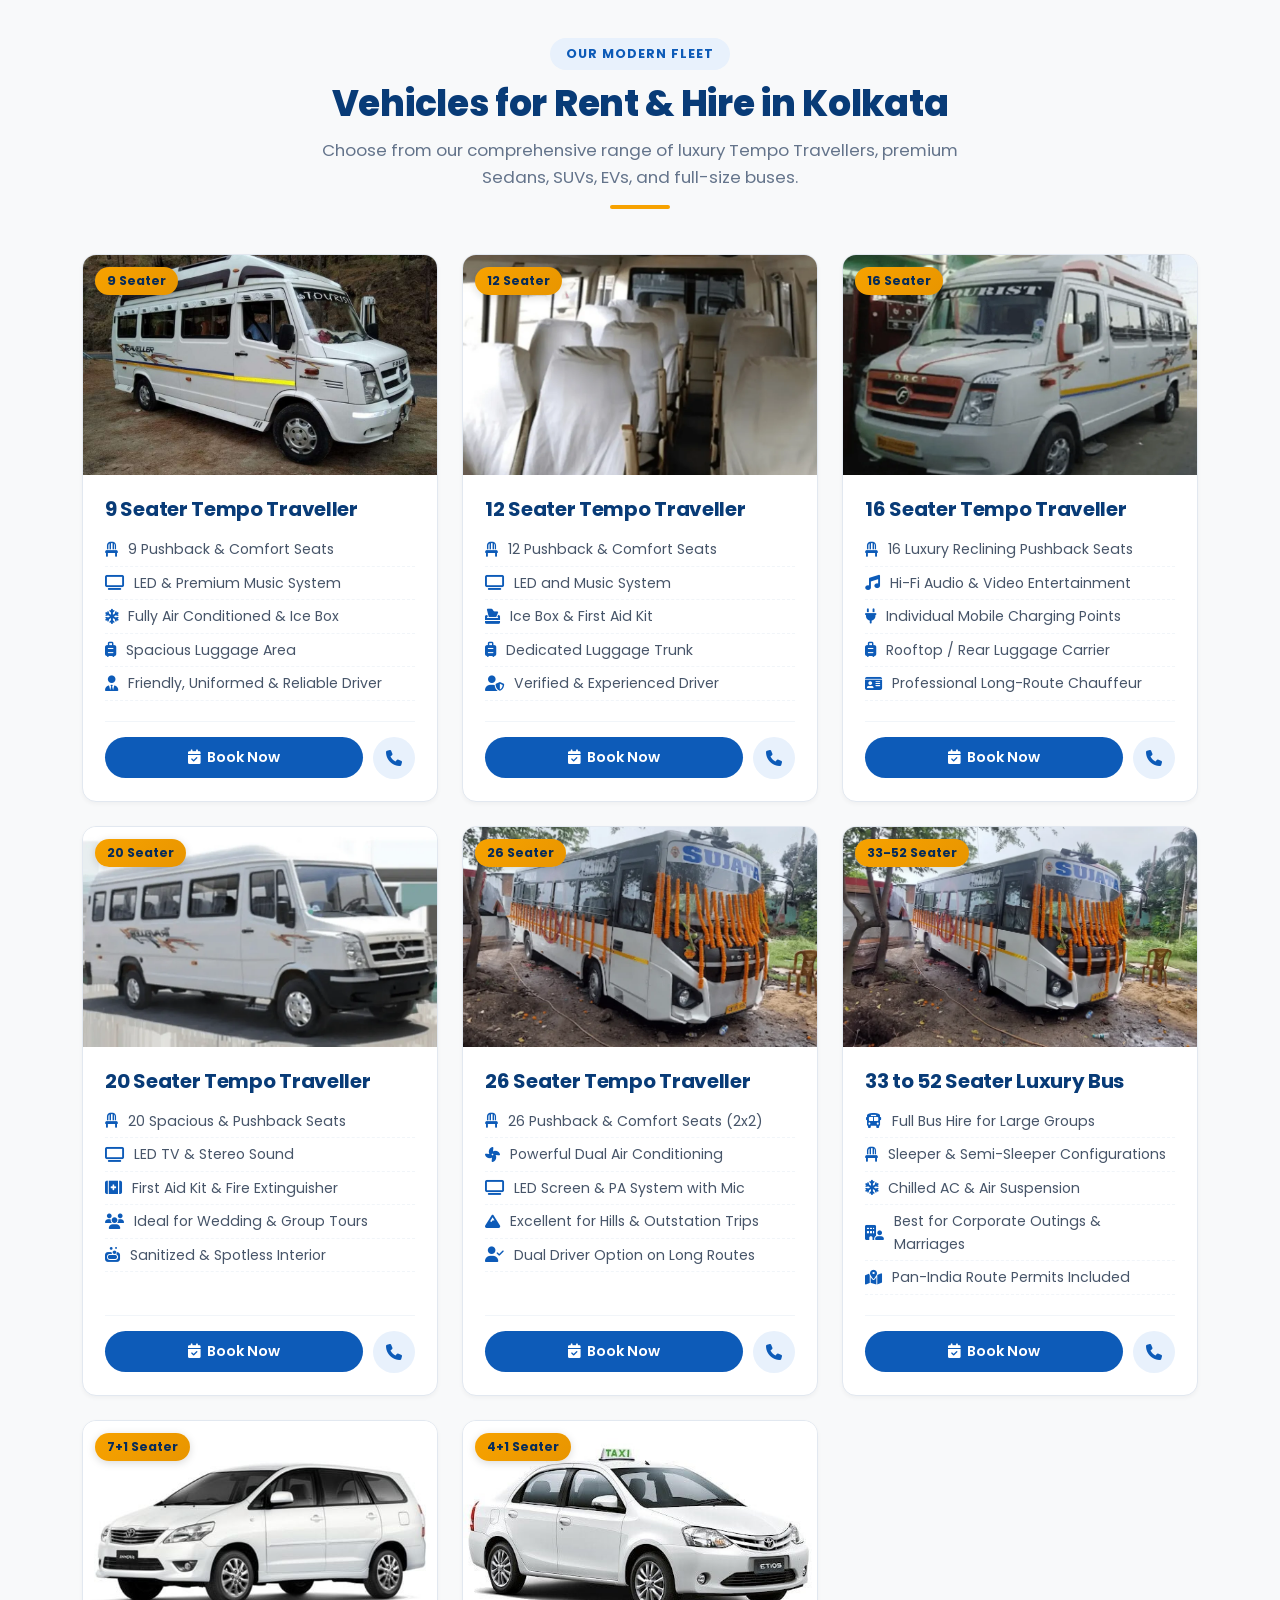
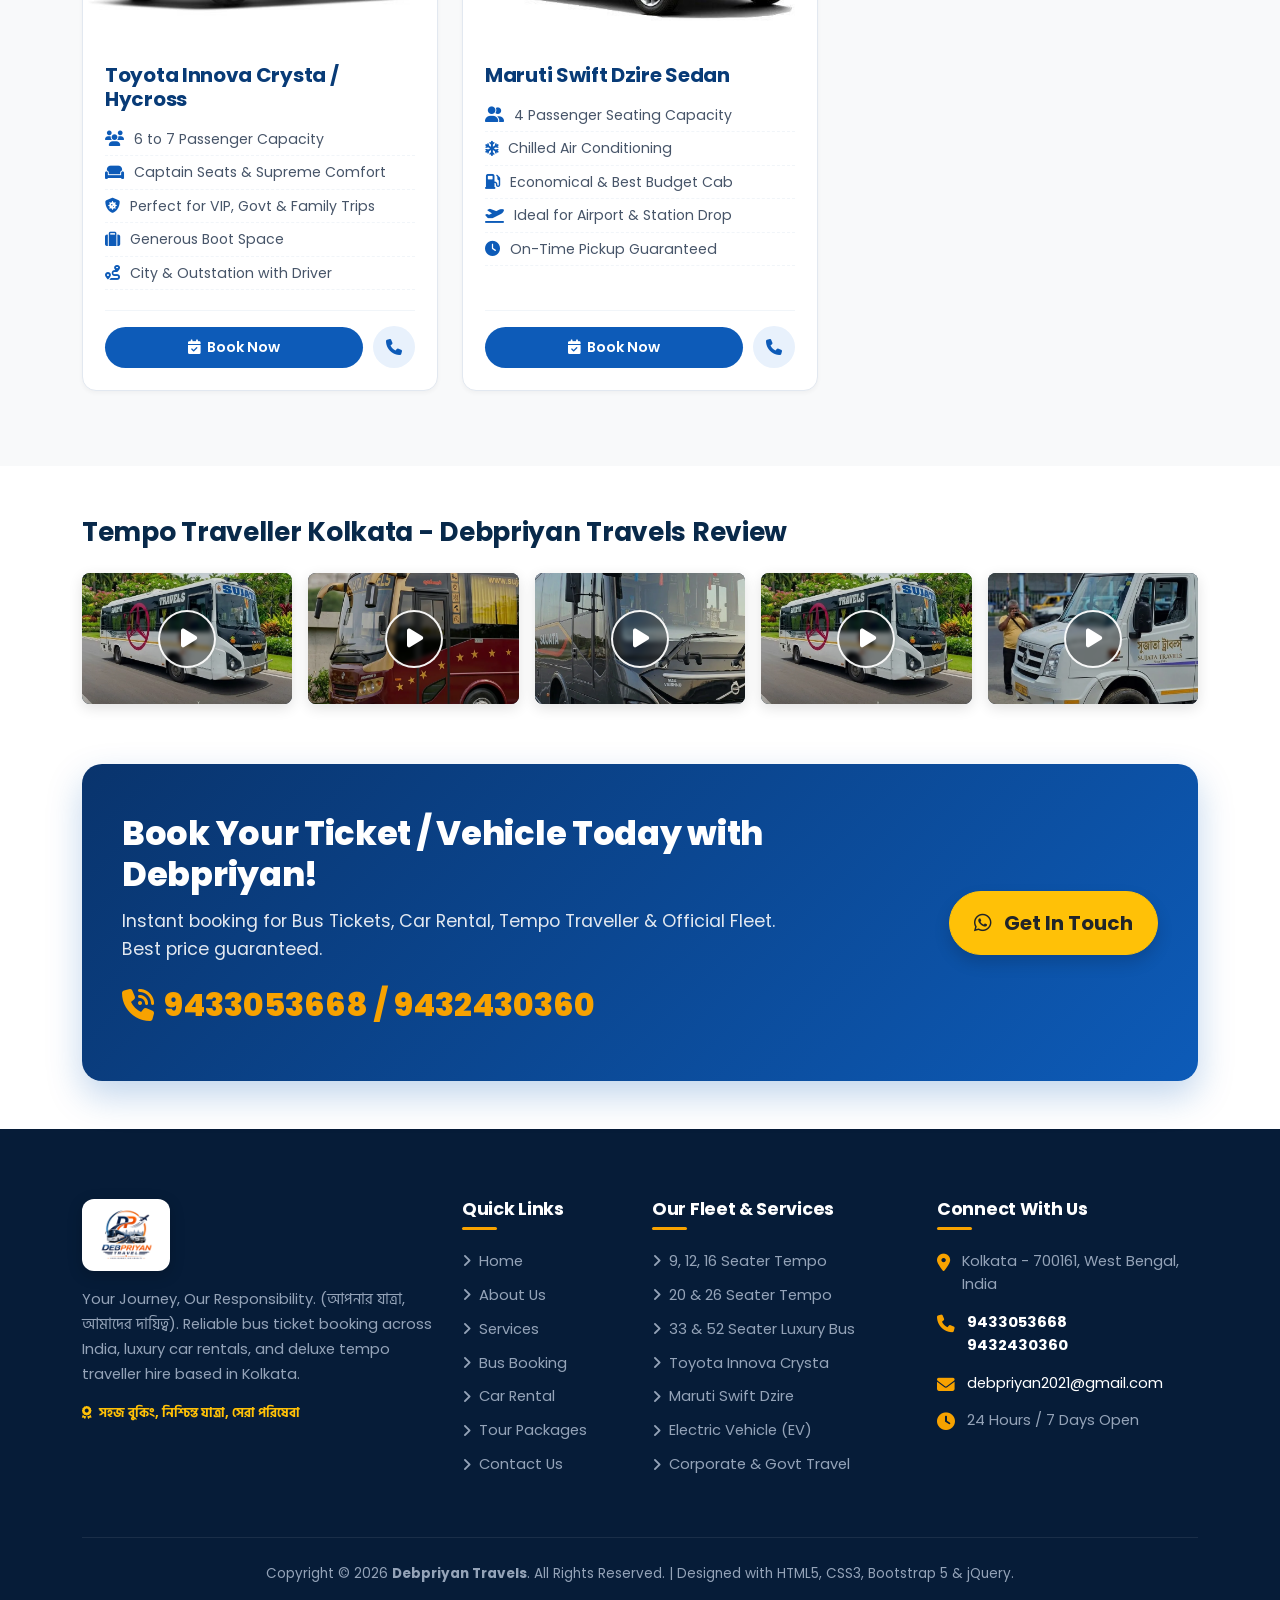
==== commit 5ea8a91c: "Align All India Ticket Booking card in core services and 3 specialization categories across Blade an" ====
--- a/index.html
+++ b/index.html
@@ -175,8 +175,28 @@
         <div class="divider-line"></div>
       </div>
 
-      <div class="row g-4 justify-content-center">
-        <!-- 1. Car Rental -->
+      <div class="row g-4">
+        <!-- 1. All India Ticket Booking -->
+        <div class="col-lg-4 col-md-6">
+          <div class="service-feature-card">
+            <div class="service-card-header">
+              <i class="fa-solid fa-bus"></i>
+              <h5>All India Ticket Booking</h5>
+            </div>
+            <div class="service-card-img-wrap">
+              <img src="assets/images/banners/sujata-bus-banner.jpg" alt="All India Ticket Booking Kolkata">
+            </div>
+            <div class="service-card-body">
+              <span class="service-bengali-subtitle mb-3">বাস টিকিট বুকিং (সমগ্র ভারত)</span>
+              <a href="https://wa.me/919433053668?text=Hello%20Debpriyan%20Travels,%20I%20want%20to%20book%20an%20All%20India%20Bus%20Ticket.%20Please%20share%20available%20bus%20routes,%20timings,%20and%20fare%20details."
+                target="_blank" class="btn btn-card-book">
+                <i class="fa-brands fa-whatsapp"></i> Book Bus Ticket
+              </a>
+            </div>
+          </div>
+        </div>
+
+        <!-- 2. Car Rental -->
         <div class="col-lg-4 col-md-6">
           <div class="service-feature-card">
             <div class="service-card-header">
@@ -321,7 +341,7 @@
 
       <div class="row g-4">
         <!-- 1. Bus Ticket Booking -->
-        <div class="col-lg-3 col-sm-6">
+        <div class="col-lg-4 col-md-6">
           <div class="category-card">
             <img src="assets/images/fleet/tempo-9-seater.jpg" alt="Bus Ticket Booking Kolkata">
             <h4>Bus Ticket Booking</h4>
@@ -332,20 +352,8 @@
           </div>
         </div>
 
-        <!-- 2. All India Ticket Booking (Added as 2nd card) -->
-        <div class="col-lg-3 col-sm-6">
-          <div class="category-card">
-            <img src="assets/images/banners/slide-luxury-bus.jpg" alt="All India Ticket Booking Kolkata">
-            <h4>All India Ticket Booking</h4>
-            <span class="bengali">সমগ্র ভারত টিকিট বুকিং</span>
-            <div class="mt-3">
-              <a href="bus-booking.html" class="btn btn-sm btn-outline-primary rounded-pill w-100">All India Routes</a>
-            </div>
-          </div>
-        </div>
-
-        <!-- 3. Car Rental -->
-        <div class="col-lg-3 col-sm-6">
+        <!-- 2. Car Rental -->
+        <div class="col-lg-4 col-md-6">
           <div class="category-card">
             <img src="assets/images/sedan.jpg" alt="Car Rental Kolkata">
             <h4>Car Rental</h4>
@@ -356,8 +364,8 @@
           </div>
         </div>
 
-        <!-- 4. Bus Rental -->
-        <div class="col-lg-3 col-sm-6">
+        <!-- 3. Bus Rental -->
+        <div class="col-lg-4 col-md-6">
           <div class="category-card">
             <img src="assets/images/fleet/tempo-16-seater.webp" alt="Bus Rental Kolkata">
             <h4>Bus Rental</h4>
